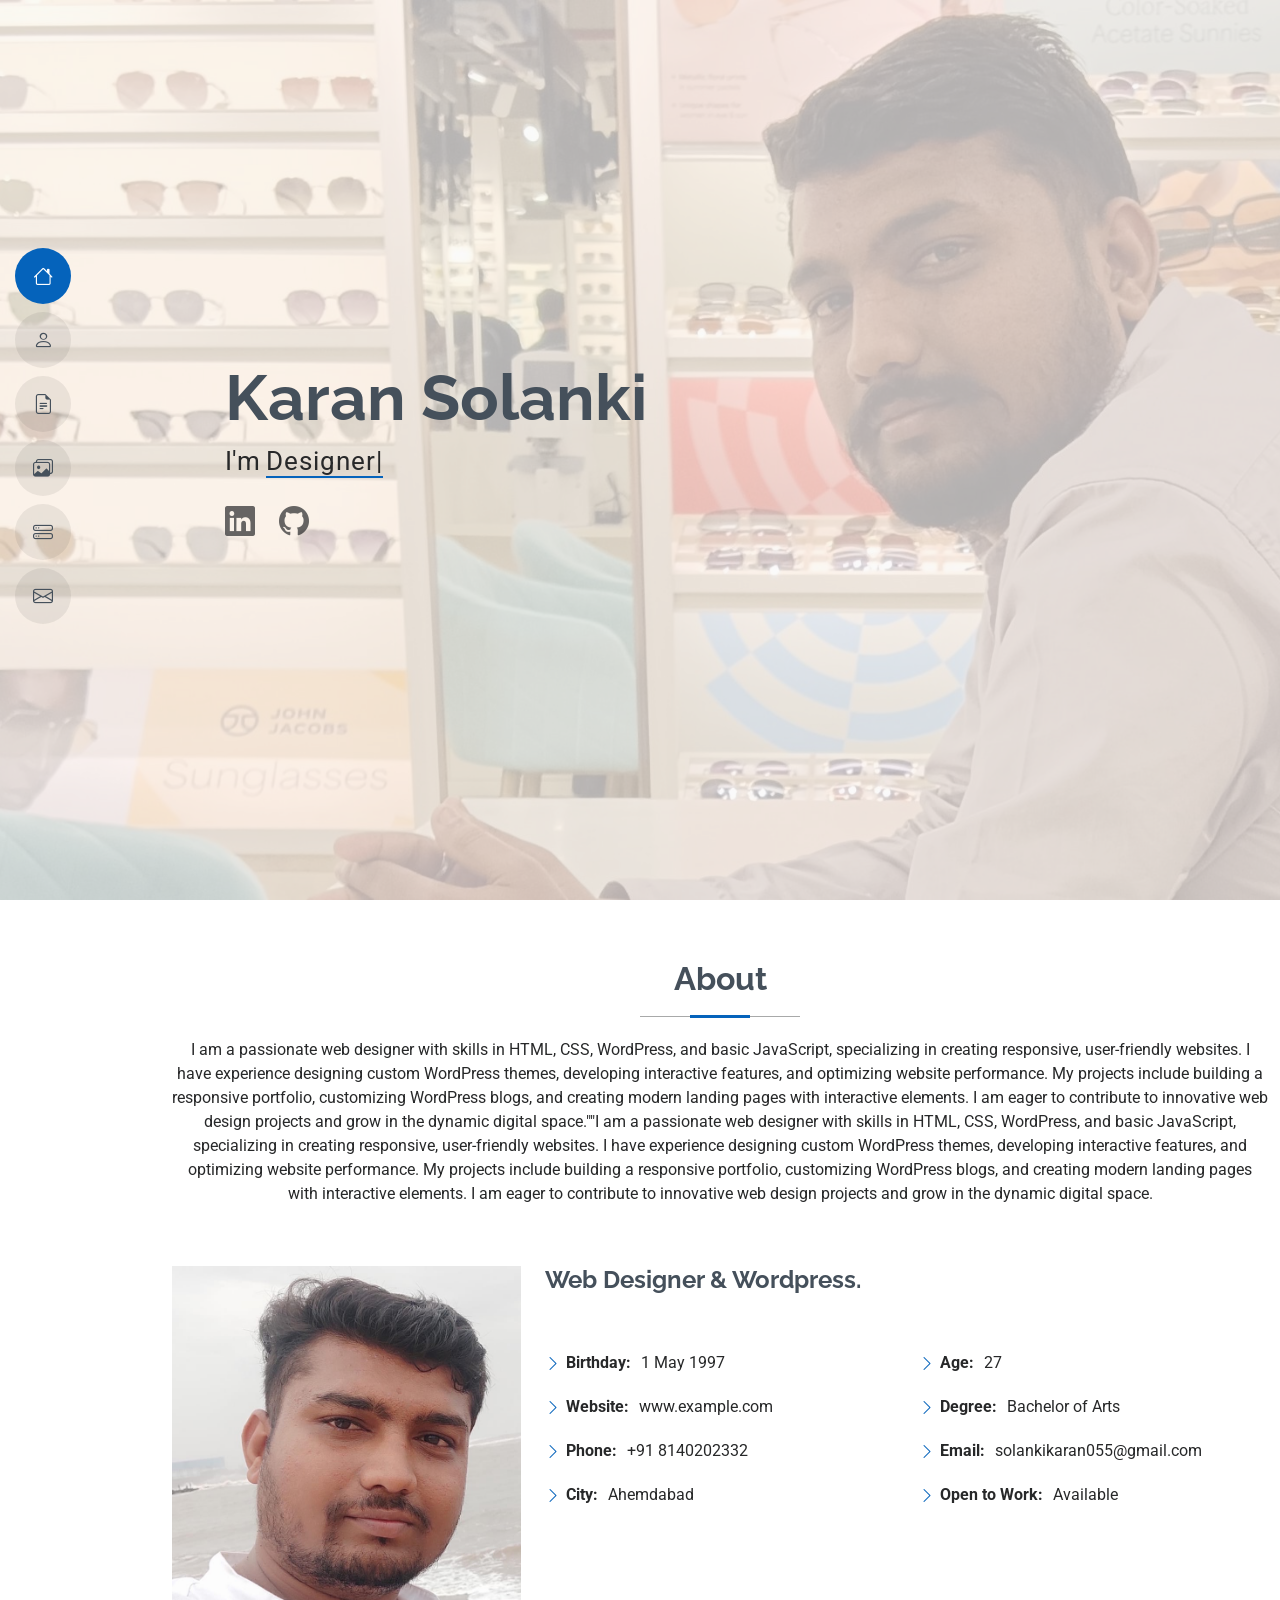
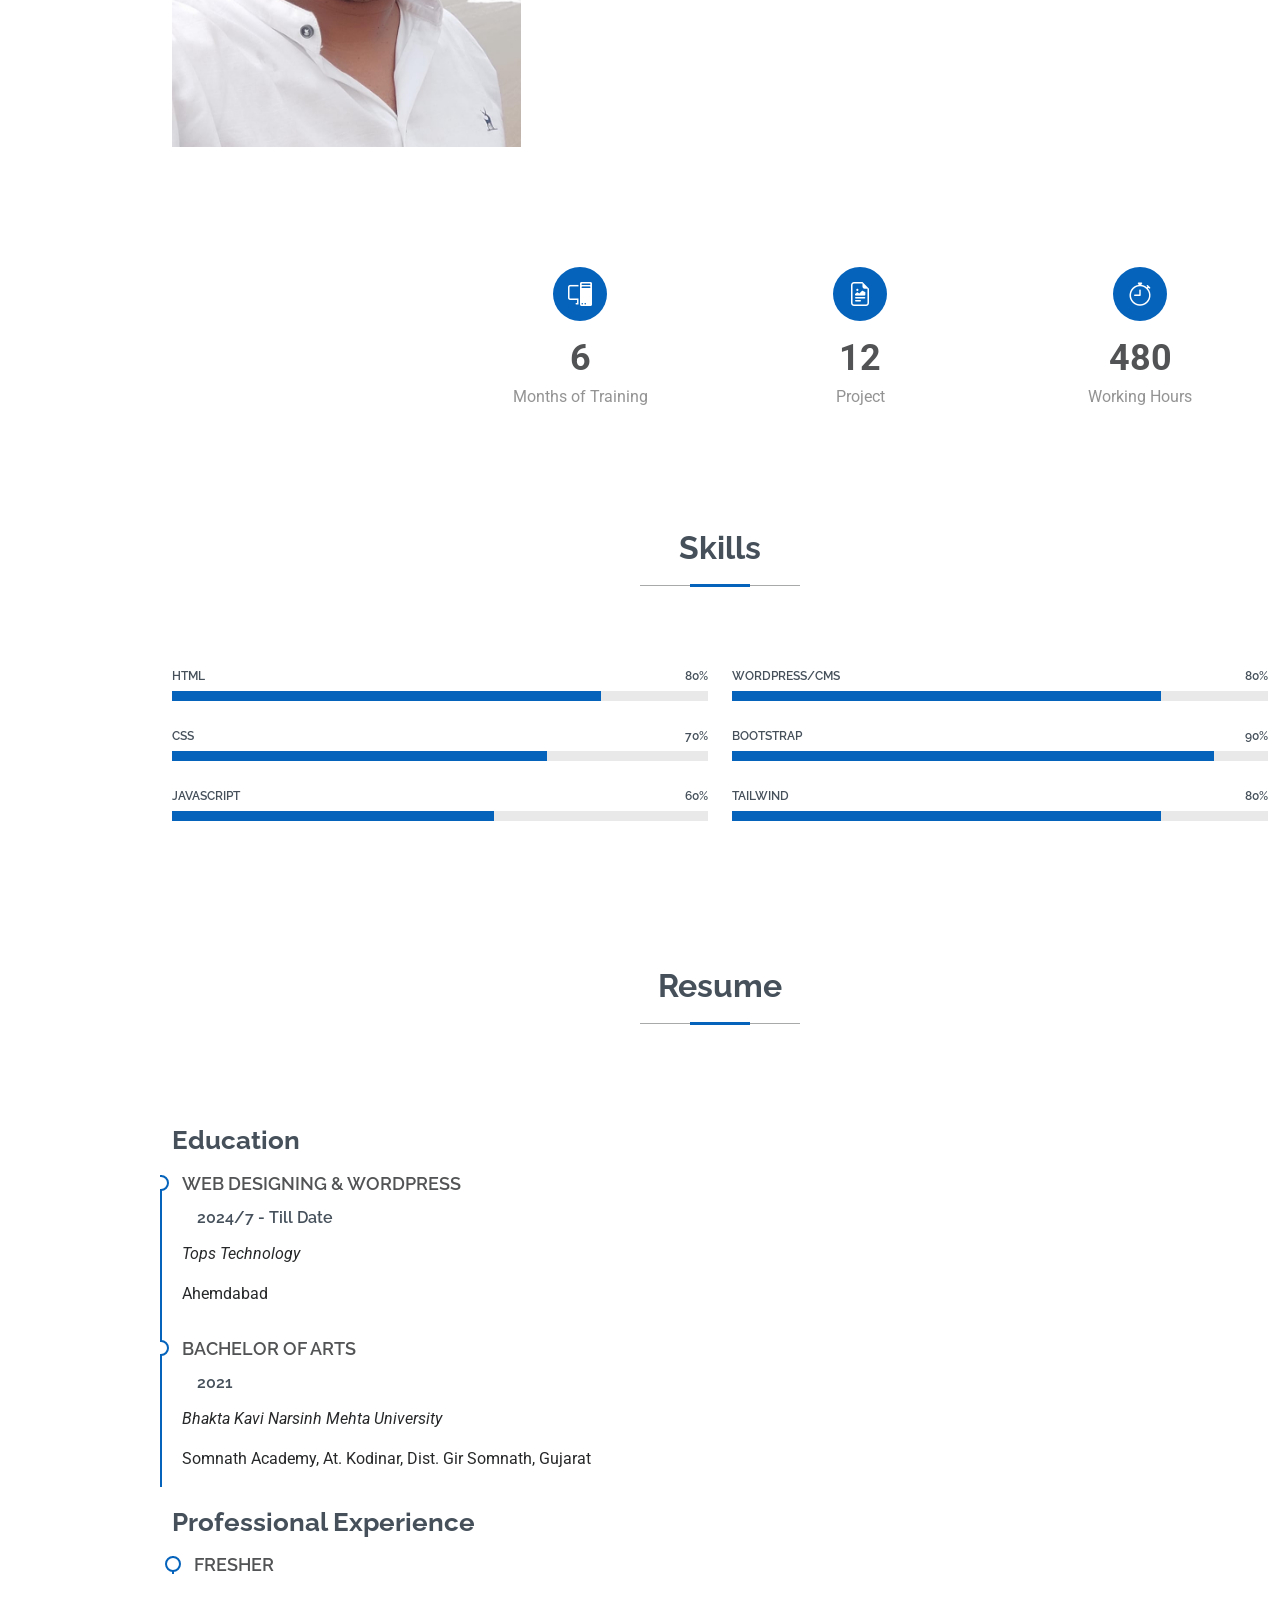
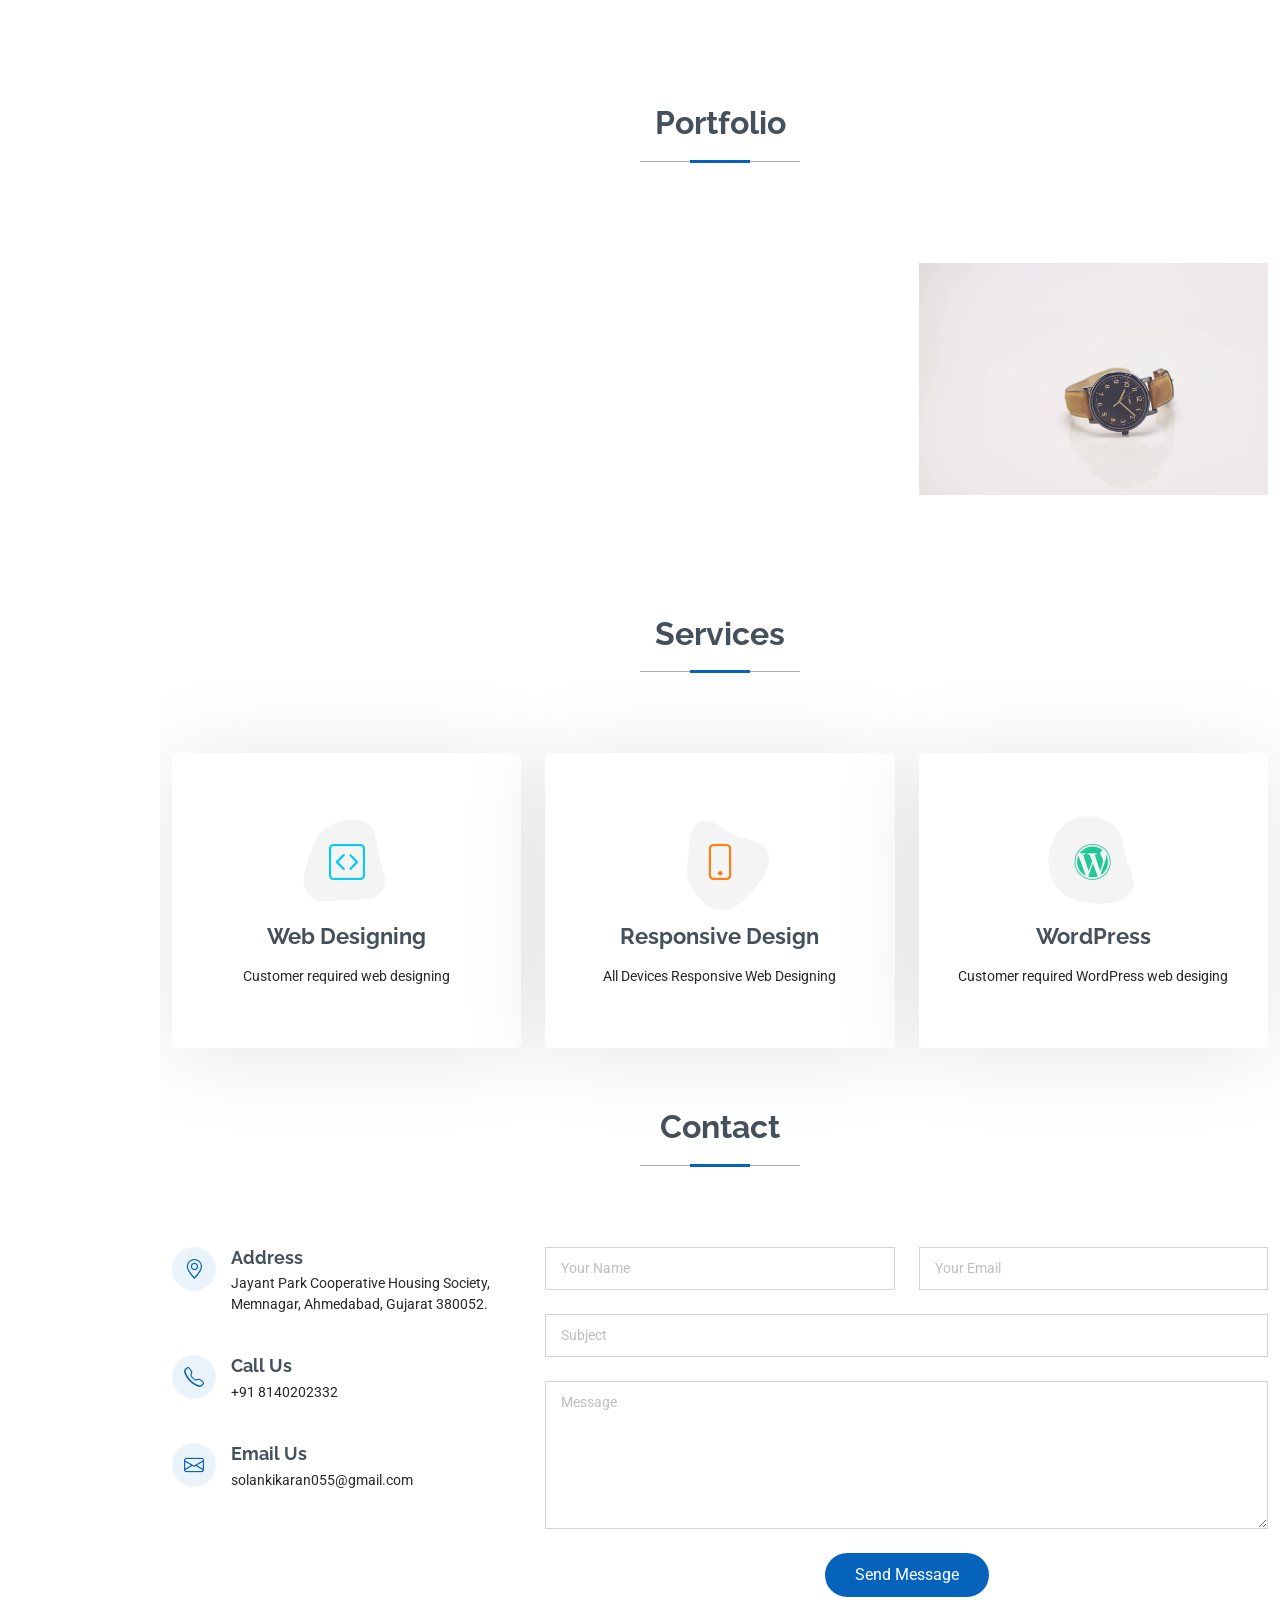
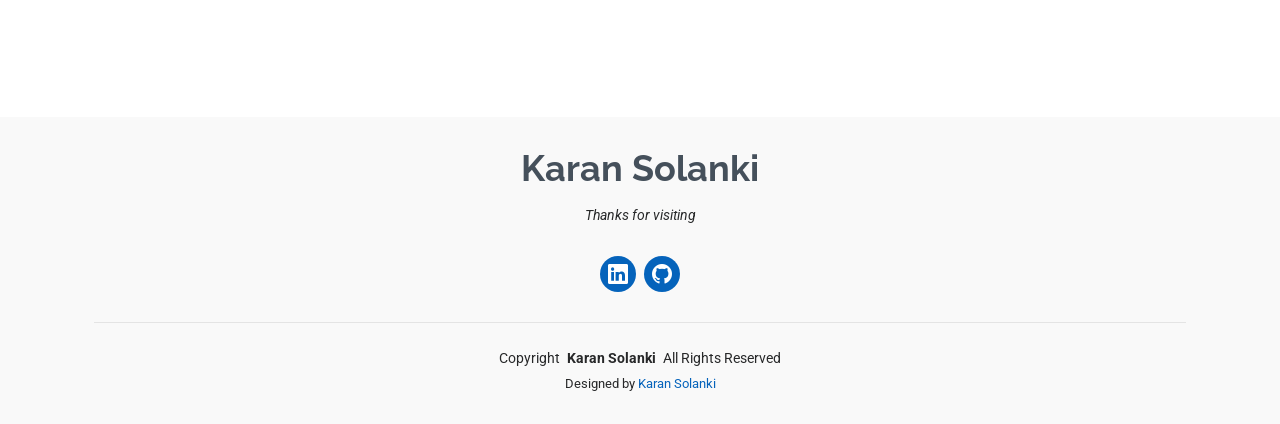
==== index.html @ 05b06350 "Add files via upload" ====
<!DOCTYPE html>
<html lang="en">

<head>
  <meta charset="utf-8">
  <meta content="width=device-width, initial-scale=1.0" name="viewport">
  <title>Index - MyResume Bootstrap Template</title>
  <meta content="" name="description">
  <meta content="" name="keywords">

  <!-- Favicons -->
  <link href="assets/img/favicon.png" rel="icon">
  <link href="assets/img/apple-touch-icon.png" rel="apple-touch-icon">

  <!-- Fonts -->
  <link href="https://fonts.googleapis.com" rel="preconnect">
  <link href="https://fonts.gstatic.com" rel="preconnect" crossorigin>
  <link href="https://fonts.googleapis.com/css2?family=Roboto:ital,wght@0,100;0,300;0,400;0,500;0,700;0,900;1,100;1,300;1,400;1,500;1,700;1,900&family=Poppins:ital,wght@0,100;0,200;0,300;0,400;0,500;0,600;0,700;0,800;0,900;1,100;1,200;1,300;1,400;1,500;1,600;1,700;1,800;1,900&family=Raleway:ital,wght@0,100;0,200;0,300;0,400;0,500;0,600;0,700;0,800;0,900;1,100;1,200;1,300;1,400;1,500;1,600;1,700;1,800;1,900&display=swap" rel="stylesheet">

  <!-- Vendor CSS Files -->
  <link href="assets/vendor/bootstrap/css/bootstrap.min.css" rel="stylesheet">
  <link href="assets/vendor/bootstrap-icons/bootstrap-icons.css" rel="stylesheet">
  <link href="assets/vendor/aos/aos.css" rel="stylesheet">
  <link href="assets/vendor/glightbox/css/glightbox.min.css" rel="stylesheet">
  <link href="assets/vendor/swiper/swiper-bundle.min.css" rel="stylesheet">

  <!-- Main CSS File -->
  <link href="assets/css/main.css" rel="stylesheet">

  <!-- =======================================================
  * Template Name: MyResume
  * Template URL: https://bootstrapmade.com/free-html-bootstrap-template-my-resume/
  * Updated: Jun 29 2024 with Bootstrap v5.3.3
  * Author: BootstrapMade.com
  * License: https://bootstrapmade.com/license/
  ======================================================== -->
</head>

<body class="index-page">

  <header id="header" class="header d-flex flex-column justify-content-center">

    <i class="header-toggle d-xl-none bi bi-list"></i>

    <nav id="navmenu" class="navmenu">
      <ul>
        <li><a href="#hero" class="active"><i class="bi bi-house navicon"></i><span>Home</span></a></li>
        <li><a href="#about"><i class="bi bi-person navicon"></i><span>About</span></a></li>
        <li><a href="#resume"><i class="bi bi-file-earmark-text navicon"></i><span>Resume</span></a></li>
        <li><a href="#portfolio"><i class="bi bi-images navicon"></i><span>Portfolio</span></a></li>
        <li><a href="#services"><i class="bi bi-hdd-stack navicon"></i><span>Services</span></a></li>
        <li><a href="#contact"><i class="bi bi-envelope navicon"></i><span>Contact</span></a></li>
      </ul>
    </nav>

  </header>

  <main class="main">

    <!-- Hero Section -->
    <section id="hero" class="hero section light-background">

      <img src="assets/img/hero-bg.jpg" alt="">

      <div class="container" data-aos="zoom-out">
        <div class="row justify-content-center">
          <div class="col-lg-9">
            <h2>Karan Solanki</h2>
            <p>I'm <span class="typed" data-typed-items="Designer, WordPress,">Designer</span><span class="typed-cursor typed-cursor--blink" aria-hidden="true"></span></p>
            <div class="social-links">
              <!-- <a href="#"><i class="bi bi-twitter-x"></i></a>
              <a href="#"><i class="bi bi-facebook"></i></a>
              <a href="#"><i class="bi bi-instagram"></i></a> -->
              <a href="https://www.linkedin.com/in/karan-solanki-04271a30b/" target="_blank"><i class="bi bi-linkedin"></i></a>
              <a href="https://github.com/SK100597" target="_blank"><i class="bi bi-github"></i></a>
            </div>
          </div>
        </div>
      </div>

    </section><!-- /Hero Section -->

    <!-- About Section -->
    <section id="about" class="about section">

      <!-- Section Title -->
      <div class="container section-title" data-aos="fade-up">
        <h2>About</h2>
        <p>I am a passionate web designer with skills in HTML, CSS, WordPress, and basic JavaScript, specializing in creating responsive, user-friendly websites. I have experience designing custom WordPress themes, developing interactive features, and optimizing website performance. My projects include building a responsive portfolio, customizing WordPress blogs, and creating modern landing pages with interactive elements. I am eager to contribute to innovative web design projects and grow in the dynamic digital space.""I am a passionate web designer with skills in HTML, CSS, WordPress, and basic JavaScript, specializing in creating responsive, user-friendly websites. I have experience designing custom WordPress themes, developing interactive features, and optimizing website performance. My projects include building a responsive portfolio, customizing WordPress blogs, and creating modern landing pages with interactive elements. I am eager to contribute to innovative web design projects and grow in the dynamic digital space.</p>
      </div><!-- End Section Title -->

      <div class="container" data-aos="fade-up" data-aos-delay="100">

        <div class="row gy-4 justify-content-center">
          <div class="col-lg-4">
            <img src="assets/img/profile-img.jpg" class="img-fluid" alt="">
          </div>
          <div class="col-lg-8 content">
            <h2>Web Designer &amp; Wordpress.</h2>
            <p class="fst-italic py-3">
              <!-- Lorem ipsum dolor sit amet, consectetur adipiscing elit, sed do eiusmod tempor incididunt ut labore et dolore
              magna aliqua. -->
            </p>
            <div class="row">
              <div class="col-lg-6">
                <ul>
                  <li><i class="bi bi-chevron-right"></i> <strong>Birthday:</strong> <span>1 May 1997</span></li>
                  <li><i class="bi bi-chevron-right"></i> <strong>Website:</strong> <span>www.example.com</span></li>
                  <li><i class="bi bi-chevron-right"></i> <strong>Phone:</strong> <span>+91 8140202332</span></li>
                  <li><i class="bi bi-chevron-right"></i> <strong>City:</strong> <span>Ahemdabad</span></li>
                </ul>
              </div>
              <div class="col-lg-6">
                <ul>
                  <li><i class="bi bi-chevron-right"></i> <strong>Age:</strong> <span>27</span></li>
                  <li><i class="bi bi-chevron-right"></i> <strong>Degree:</strong> <span>Bachelor of Arts</span></li>
                  <li><i class="bi bi-chevron-right"></i> <strong>Email:</strong> <span>solankikaran055@gmail.com</span></li>
                  <li><i class="bi bi-chevron-right"></i> <strong>Open to Work:</strong> <span>Available</span></li>
                </ul>
              </div>
            </div>
            <p class="py-3">
              <!-- Officiis eligendi itaque labore et dolorum mollitia officiis optio vero. Quisquam sunt adipisci omnis et ut. Nulla accusantium dolor incidunt officia tempore. Et eius omnis.
              Cupiditate ut dicta maxime officiis quidem quia. Sed et consectetur qui quia repellendus itaque neque. -->
            </p>
          </div>
        </div>

      </div>

    </section><!-- /About Section -->

    <!-- Stats Section -->
    <section id="stats" class="stats section">

      <div class="container" data-aos="fade-up" data-aos-delay="100">

        <div class="row gy-4">

          <div class="col-lg-3 col-md-6 d-flex flex-column align-items-center">
            <!-- <i class="bi bi-emoji-smile"></i> -->
            <div class="stats-item">
              <!-- <span data-purecounter-start="0" data-purecounter-end="232" data-purecounter-duration="1" class="purecounter"></span> -->
              <!-- <p>Happy Clients</p> -->
            </div>
          </div> <!-- End Stats Item -->

          <div class="col-lg-3 col-md-6 d-flex flex-column align-items-center">
            <i class="bi bi-pc-display"></i>
            <div class="stats-item">
              <span data-purecounter-start="0" data-purecounter-end="6" data-purecounter-duration="1" class="purecounter"></span>
              <p>Months of Training</p>
            </div>
          </div><!-- End Stats Item -->

          <div class="col-lg-3 col-md-6 d-flex flex-column align-items-center">
            <i class="bi bi-file-earmark-richtext"></i>
            <div class="stats-item">
              <span data-purecounter-start="0" data-purecounter-end="12" data-purecounter-duration="1" class="purecounter"></span>
              <p>Project</p>
            </div>
          </div><!-- End Stats Item -->

          <div class="col-lg-3 col-md-6 d-flex flex-column align-items-center">
            <i class="bi bi-stopwatch"></i>
            <div class="stats-item">
              <span data-purecounter-start="0" data-purecounter-end="500" data-purecounter-duration="1" class="purecounter"></span>
              <p>Working Hours</p>
            </div>
          </div><!-- End Stats Item -->

        </div>

      </div>

    </section><!-- /Stats Section -->

    <!-- Skills Section -->
    <section id="skills" class="skills section">

      <!-- Section Title -->
      <div class="container section-title" data-aos="fade-up">
        <h2>Skills</h2>
      </div><!-- End Section Title -->

      <div class="container" data-aos="fade-up" data-aos-delay="100">

        <div class="row skills-content skills-animation">

          <div class="col-lg-6">

            <div class="progress">
              <span class="skill"><span>HTML</span><i class="val">80%</i></span>
              <div class="progress-bar-wrap">
                <div class="progress-bar" role="progressbar" aria-valuenow="80" aria-valuemin="0" aria-valuemax="100"></div>
              </div>
            </div><!-- End Skills Item -->

            <div class="progress">
              <span class="skill"><span>CSS</span> <i class="val">70%</i></span>
              <div class="progress-bar-wrap">
                <div class="progress-bar" role="progressbar" aria-valuenow="70" aria-valuemin="0" aria-valuemax="100"></div>
              </div>
            </div><!-- End Skills Item -->

            <div class="progress">
              <span class="skill"><span>JavaScript</span> <i class="val">60%</i></span>
              <div class="progress-bar-wrap">
                <div class="progress-bar" role="progressbar" aria-valuenow="60" aria-valuemin="0" aria-valuemax="100"></div>
              </div>
            </div><!-- End Skills Item -->

          </div>

          <div class="col-lg-6">

            <div class="progress">
              <span class="skill"><span>WordPress/CMS</span> <i class="val">80%</i></span>
              <div class="progress-bar-wrap">
                <div class="progress-bar" role="progressbar" aria-valuenow="80" aria-valuemin="0" aria-valuemax="100"></div>
              </div>
            </div><!-- End Skills Item -->

            <div class="progress">
              <span class="skill"><span>Bootstrap</span><i class="val">90%</i></span>
              <div class="progress-bar-wrap">
                <div class="progress-bar" role="progressbar" aria-valuenow="90" aria-valuemin="0" aria-valuemax="100"></div>
              </div>
            </div><!-- End Skills Item -->

            <div class="progress">
              <span class="skill"><span>Tailwind</span> <i class="val">80%</i></span>
              <div class="progress-bar-wrap">
                <div class="progress-bar" role="progressbar" aria-valuenow="80" aria-valuemin="0" aria-valuemax="100"></div>
              </div>
            </div><!-- End Skills Item -->

          </div>

        </div>

      </div>

    </section><!-- /Skills Section -->

    <!-- Resume Section -->
    <section id="resume" class="resume section">

      <!-- Section Title -->
      <div class="container section-title" data-aos="fade-up">
        <h2>Resume</h2>
      </div><!-- End Section Title -->

      <div class="container">

        <div class="row">
            <h3 class="resume-title">Education</h3>
            <div class="resume-item">
              <h4>Web Designing &amp; WordPress</h4>
              <h5>2024/7 - Till Date</h5>
              <p><em>Tops Technology</em></p>
              <p>Ahemdabad</p>
            </div><!-- Edn Resume Item -->

            <div class="resume-item">
              <h4>Bachelor of Arts</h4>
              <h5>2021</h5>
              <p><em>Bhakta Kavi Narsinh Mehta University</em></p>
              <p> Somnath Academy, At. Kodinar, Dist. Gir Somnath, Gujarat</p>
            </div><!-- Edn Resume Item -->

          </div>

          <div class="col-lg-6" data-aos="fade-up" data-aos-delay="200">
            <h3 class="resume-title">Professional Experience</h3>
            <div class="resume-item">
              <h4>Fresher</h4>
              <!-- <h5>2019 - Present</h5>
              <p><em>Experion, New York, NY </em></p>
              <ul>
                <li>Lead in the design, development, and implementation of the graphic, layout, and production communication materials</li>
                <li>Delegate tasks to the 7 members of the design team and provide counsel on all aspects of the project. </li>
                <li>Supervise the assessment of all graphic materials in order to ensure quality and accuracy of the design</li>
                <li>Oversee the efficient use of production project budgets ranging from $2,000 - $25,000</li>
              </ul> -->
            </div><!-- Edn Resume Item -->
          </div>
        </div>
      </div>
    </section><!-- /Resume Section -->

    <!-- Portfolio Section -->
    <section id="portfolio" class="portfolio section">

      <!-- Section Title -->
      <div class="container section-title" data-aos="fade-up">
        <h2>Portfolio</h2>
      </div><!-- End Section Title -->

      <div class="container">

        <div class="isotope-layout" data-default-filter="*" data-layout="masonry" data-sort="original-order">

          <ul class="portfolio-filters isotope-filters" data-aos="fade-up" data-aos-delay="100">
            <!-- <li data-filter="*" class="filter-active">All</li>
            <li data-filter=".filter-app">App</li>
            <li data-filter=".filter-product">Card</li>
            <li data-filter=".filter-branding">Web</li> -->
          </ul><!-- End Portfolio Filters -->

          <div class="row gy-4 isotope-container" data-aos="fade-up" data-aos-delay="200">
            <div class="col-lg-4 col-md-6 portfolio-item isotope-item filter-app">
              <img src="assets/img/masonry-portfolio/masonry-portfolio-4.jpg" class="img-fluid" alt="">
              <div class="portfolio-info">
                <h4>App 2</h4>
                <p>Lorem ipsum, dolor sit</p>
                <!-- <a href="assets/img/masonry-portfolio/masonry-portfolio-4.jpg" title="App 2" data-gallery="portfolio-gallery-app" class="glightbox preview-link"><i class="bi bi-zoom-in"></i></a>
                <a href="portfolio-details.html" title="More Details" class="details-link"><i class="bi bi-link-45deg"></i></a> -->
              </div>
            </div><!-- End Portfolio Item -->
            

            <div class="col-lg-4 col-md-6 portfolio-item isotope-item filter-product">
              <img src="assets/img/masonry-portfolio/masonry-portfolio-8.jpg" class="img-fluid" alt="">
              <div class="portfolio-info">
                <h4>Product 3</h4>
                <p>Lorem ipsum, dolor sit</p>
                <!-- <a href="assets/img/masonry-portfolio/masonry-portfolio-8.jpg" title="Product 3" data-gallery="portfolio-gallery-product" class="glightbox preview-link"><i class="bi bi-zoom-in"></i></a>
                <a href="portfolio-details.html" title="More Details" class="details-link"><i class="bi bi-link-45deg"></i></a> -->
              </div>
            </div><!-- End Portfolio Item -->

            <div class="col-lg-4 col-md-6 portfolio-item isotope-item filter-branding">
              <img src="assets/img/masonry-portfolio/masonry-portfolio-9.jpg" class="img-fluid" alt="">
              <div class="portfolio-info">
                <h4>Branding 3</h4>
                <p>Lorem ipsum, dolor sit</p>
                <!-- <a href="assets/img/masonry-portfolio/masonry-portfolio-9.jpg" title="Branding 2" data-gallery="portfolio-gallery-branding" class="glightbox preview-link"><i class="bi bi-zoom-in"></i></a>
                <a href="portfolio-details.html" title="More Details" class="details-link"><i class="bi bi-link-45deg"></i></a> -->
              </div>
            </div><!-- End Portfolio Item -->

          </div><!-- End Portfolio Container -->

        </div>

      </div>

    </section><!-- /Portfolio Section -->

    <!-- Services Section -->
    <section id="services" class="services section">

      <!-- Section Title -->
      <div class="container section-title" data-aos="fade-up">
        <h2>Services</h2>
      </div><!-- End Section Title -->

      <div class="container">

        <div class="row gy-4">

          <div class="col-lg-4 col-md-6" data-aos="fade-up" data-aos-delay="100">
            <div class="service-item item-cyan position-relative">
              <div class="icon">
                <svg width="100" height="100" viewBox="0 0 600 600" xmlns="http://www.w3.org/2000/svg">
                  <path stroke="none" stroke-width="0" fill="#f5f5f5" d="M300,521.0016835830174C376.1290562159157,517.8887921683347,466.0731472004068,529.7835943286574,510.70327084640275,468.03025145048787C554.3714126377745,407.6079735673963,508.03601936045806,328.9844924480964,491.2728898941984,256.3432110539036C474.5976632858925,184.082847569629,479.9380746630129,96.60480741107993,416.23090153303,58.64404602377083C348.86323505073057,18.502131276798302,261.93793281208167,40.57373210992963,193.5410806939664,78.93577620505333C130.42746243093433,114.334589627462,98.30271207620316,179.96522072025542,76.75703585869454,249.04625023123273C51.97151888228291,328.5150500222984,13.704378332031375,421.85034740162234,66.52175969318436,486.19268352777647C119.04800174914682,550.1803526380478,217.28368757567262,524.383925680826,300,521.0016835830174"></path>
                </svg>
                <i class="bi bi-code-square"></i>
              </div>
              <a href="#" class="stretched-link">
                <h3>Web Designing</h3>
              </a>
              <p>Customer required web designing</p>
            </div>
          </div><!-- End Service Item -->

          <div class="col-lg-4 col-md-6" data-aos="fade-up" data-aos-delay="200">
            <div class="service-item item-orange position-relative">
              <div class="icon">
                <svg width="100" height="100" viewBox="0 0 600 600" xmlns="http://www.w3.org/2000/svg">
                  <path stroke="none" stroke-width="0" fill="#f5f5f5" d="M300,582.0697525312426C382.5290701553225,586.8405444964366,449.9789794690241,525.3245884688669,502.5850820975895,461.55621195738473C556.606425686781,396.0723002908107,615.8543463187945,314.28637112970534,586.6730223649479,234.56875336149918C558.9533121215079,158.8439757836574,454.9685369536778,164.00468322053177,381.49747125262974,130.76875717737553C312.15926192815925,99.40240125094834,248.97055460311594,18.661163978235184,179.8680185752513,50.54337015887873C110.5421016452524,82.52863877960104,119.82277516462835,180.83849132639028,109.12597500060166,256.43424936330496C100.08760227029461,320.3096726198365,92.17705696193138,384.0621239912766,124.79988738764834,439.7174275375508C164.83382741302287,508.01625554203684,220.96474134820875,577.5009287672846,300,582.0697525312426"></path>
                </svg>
                <i class="bi bi-phone"></i>
              </div>
              <a href="#" class="stretched-link">
                <h3>Responsive Design</h3>
              </a>
              <p>All Devices Responsive Web Designing</p>
            </div>
          </div><!-- End Service Item -->

          <div class="col-lg-4 col-md-6" data-aos="fade-up" data-aos-delay="300">
            <div class="service-item item-teal position-relative">
              <div class="icon">
                <svg width="100" height="100" viewBox="0 0 600 600" xmlns="http://www.w3.org/2000/svg">
                  <path stroke="none" stroke-width="0" fill="#f5f5f5" d="M300,541.5067337569781C382.14930387511276,545.0595476570109,479.8736841581634,548.3450877840088,526.4010558755058,480.5488172755941C571.5218469581645,414.80211281144784,517.5187510058486,332.0715597781072,496.52539010469104,255.14436215662573C477.37192572678356,184.95920475031193,473.57363656557914,105.61284051026155,413.0603344069578,65.22779650032875C343.27470386102294,18.654635553484475,251.2091493199835,5.337323636656869,175.0934190732945,40.62881213300186C97.87086631185822,76.43348514350839,51.98124368387456,156.15599469081315,36.44837278890362,239.84606092416172C21.716077023791087,319.22268207091537,43.775223500013084,401.1760424656574,96.891909868211,461.97329694683043C147.22146801428983,519.5804099606455,223.5754009179313,538.201503339737,300,541.5067337569781"></path>
                </svg>
                <i class="bi bi-wordpress"></i>
              </div>
              <a href="#" class="stretched-link">
                <h3>WordPress</h3>
              </a>
              <p>Customer required WordPress web desiging</p>
            </div>
          </div><!-- End Service Item -->
        </div>
      </div>

    <!-- Contact Section -->
    <section id="contact" class="contact section">

      <!-- Section Title -->
      <div class="container section-title" data-aos="fade-up">
        <h2>Contact</h2>
      </div><!-- End Section Title -->

      <div class="container" data-aos="fade" data-aos-delay="100">

        <div class="row gy-4">

          <div class="col-lg-4">
            <div class="info-item d-flex" data-aos="fade-up" data-aos-delay="200">
              <i class="bi bi-geo-alt flex-shrink-0"></i>
              <div>
                <h3>Address</h3>
                <p>Jayant Park Cooperative Housing Society, Memnagar, Ahmedabad, Gujarat 380052.</p>
              </div>
            </div><!-- End Info Item -->

            <div class="info-item d-flex" data-aos="fade-up" data-aos-delay="300">
              <i class="bi bi-telephone flex-shrink-0"></i>
              <div>
                <h3>Call Us</h3>
                <p>+91 8140202332</p>
              </div>
            </div><!-- End Info Item -->

            <div class="info-item d-flex" data-aos="fade-up" data-aos-delay="400">
              <i class="bi bi-envelope flex-shrink-0"></i>
              <div>
                <h3>Email Us</h3>
                <p>solankikaran055@gmail.com</p>
              </div>
            </div><!-- End Info Item -->

          </div>

          <div class="col-lg-8">
            <form action="forms/contact.php" method="post" class="php-email-form" data-aos="fade-up" data-aos-delay="200">
              <div class="row gy-4">

                <div class="col-md-6">
                  <input type="text" name="name" class="form-control" placeholder="Your Name" required="">
                </div>

                <div class="col-md-6 ">
                  <input type="email" class="form-control" name="email" placeholder="Your Email" required="">
                </div>

                <div class="col-md-12">
                  <input type="text" class="form-control" name="subject" placeholder="Subject" required="">
                </div>

                <div class="col-md-12">
                  <textarea class="form-control" name="message" rows="6" placeholder="Message" required=""></textarea>
                </div>

                <div class="col-md-12 text-center">
                  <div class="loading">Loading</div>
                  <div class="error-message"></div>
                  <div class="sent-message">Your message has been sent. Thank you!</div>

                  <button type="submit">Send Message</button>
                </div>

              </div>
            </form>
          </div><!-- End Contact Form -->

        </div>

      </div>

    </section><!-- /Contact Section -->

  </main>

  <footer id="footer" class="footer position-relative light-background">
    <div class="container">
      <h3 class="sitename">Karan Solanki</h3>
      <p>Thanks for visiting</p>
      <div class="social-links d-flex justify-content-center">
        <a href="https://www.linkedin.com/in/karan-solanki-04271a30b/" target="_blank"><i class="bi bi-linkedin"></i></a>
        <a href="https://github.com/SK100597" target="_blank"><i class="bi bi-github"></i></a>
        
      </div>
      <div class="container">
        <div class="copyright">
          <span>Copyright</span> <strong class="px-1 sitename">Karan Solanki</strong> <span>All Rights Reserved</span>
        </div>
        <div class="credits">
          <!-- All the links in the footer should remain intact. -->
          <!-- You can delete the links only if you've purchased the pro version. -->
          <!-- Licensing information: https://bootstrapmade.com/license/ -->
          <!-- Purchase the pro version with working PHP/AJAX contact form: [buy-url] -->
          Designed by <a href="https://bootstrapmade.com/">Karan Solanki</a>
        </div>
      </div>
    </div>
  </footer>

  <!-- Scroll Top -->
  <a href="#" id="scroll-top" class="scroll-top d-flex align-items-center justify-content-center"><i class="bi bi-arrow-up-short"></i></a>

  <!-- Preloader -->
  <div id="preloader"></div>

  <!-- Vendor JS Files -->
  <script src="assets/vendor/bootstrap/js/bootstrap.bundle.min.js"></script>
  <script src="assets/vendor/php-email-form/validate.js"></script>
  <script src="assets/vendor/aos/aos.js"></script>
  <script src="assets/vendor/typed.js/typed.umd.js"></script>
  <script src="assets/vendor/purecounter/purecounter_vanilla.js"></script>
  <script src="assets/vendor/waypoints/noframework.waypoints.js"></script>
  <script src="assets/vendor/glightbox/js/glightbox.min.js"></script>
  <script src="assets/vendor/imagesloaded/imagesloaded.pkgd.min.js"></script>
  <script src="assets/vendor/isotope-layout/isotope.pkgd.min.js"></script>
  <script src="assets/vendor/swiper/swiper-bundle.min.js"></script>

  <!-- Main JS File -->
  <script src="assets/js/main.js"></script>

</body>

</html>
---- assets/css/main.css ----
/**
* Template Name: MyResume
* Template URL: https://bootstrapmade.com/free-html-bootstrap-template-my-resume/
* Updated: Jun 29 2024 with Bootstrap v5.3.3
* Author: BootstrapMade.com
* License: https://bootstrapmade.com/license/
*/

/*--------------------------------------------------------------
# Font & Color Variables
# Help: https://bootstrapmade.com/color-system/
--------------------------------------------------------------*/
/* Fonts */
:root {
  --default-font: "Roboto",  system-ui, -apple-system, "Segoe UI", Roboto, "Helvetica Neue", Arial, "Noto Sans", "Liberation Sans", sans-serif, "Apple Color Emoji", "Segoe UI Emoji", "Segoe UI Symbol", "Noto Color Emoji";
  --heading-font: "Raleway",  sans-serif;
  --nav-font: "Poppins",  sans-serif;
}

/* Global Colors - The following color variables are used throughout the website. Updating them here will change the color scheme of the entire website */
:root { 
  --background-color: #ffffff; /* Background color for the entire website, including individual sections */
  --default-color: #272829; /* Default color used for the majority of the text content across the entire website */
  --heading-color: #45505b; /* Color for headings, subheadings and title throughout the website */
  --accent-color: #0563bb; /* Accent color that represents your brand on the website. It's used for buttons, links, and other elements that need to stand out */
  --surface-color: #ffffff; /* The surface color is used as a background of boxed elements within sections, such as cards, icon boxes, or other elements that require a visual separation from the global background. */
  --contrast-color: #ffffff; /* Contrast color for text, ensuring readability against backgrounds of accent, heading, or default colors. */
}

/* Nav Menu Colors - The following color variables are used specifically for the navigation menu. They are separate from the global colors to allow for more customization options */
:root {
  --nav-color: #45505b;  /* The default color of the main navmenu links */
  --nav-hover-color: #0563bb; /* Applied to main navmenu links when they are hovered over or active */
  --nav-mobile-background-color: #ffffff; /* Used as the background color for mobile navigation menu */
  --nav-dropdown-background-color: #ffffff; /* Used as the background color for dropdown items that appear when hovering over primary navigation items */
  --nav-dropdown-color: #212529; /* Used for navigation links of the dropdown items in the navigation menu. */
  --nav-dropdown-hover-color: #0563bb; /* Similar to --nav-hover-color, this color is applied to dropdown navigation links when they are hovered over. */
}

/* Color Presets - These classes override global colors when applied to any section or element, providing reuse of the sam color scheme. */

.light-background {
  --background-color: #f9f9f9;
  --surface-color: #ffffff;
}

.dark-background {
  --background-color: #060606;
  --default-color: #ffffff;
  --heading-color: #ffffff;
  --surface-color: #252525;
  --contrast-color: #ffffff;
}

/* Smooth scroll */
:root {
  scroll-behavior: smooth;
}

/*--------------------------------------------------------------
# General Styling & Shared Classes
--------------------------------------------------------------*/
body {
  color: var(--default-color);
  background-color: var(--background-color);
  font-family: var(--default-font);
}

a {
  color: var(--accent-color);
  text-decoration: none;
  transition: 0.3s;
}

a:hover {
  color: color-mix(in srgb, var(--accent-color), transparent 25%);
  text-decoration: none;
}

h1,
h2,
h3,
h4,
h5,
h6 {
  color: var(--heading-color);
  font-family: var(--heading-font);
}

/* PHP Email Form Messages
------------------------------*/
.php-email-form .error-message {
  display: none;
  background: #df1529;
  color: #ffffff;
  text-align: left;
  padding: 15px;
  margin-bottom: 24px;
  font-weight: 600;
}

.php-email-form .sent-message {
  display: none;
  color: #ffffff;
  background: #059652;
  text-align: center;
  padding: 15px;
  margin-bottom: 24px;
  font-weight: 600;
}

.php-email-form .loading {
  display: none;
  background: var(--surface-color);
  text-align: center;
  padding: 15px;
  margin-bottom: 24px;
}

.php-email-form .loading:before {
  content: "";
  display: inline-block;
  border-radius: 50%;
  width: 24px;
  height: 24px;
  margin: 0 10px -6px 0;
  border: 3px solid var(--accent-color);
  border-top-color: var(--surface-color);
  animation: php-email-form-loading 1s linear infinite;
}

@keyframes php-email-form-loading {
  0% {
    transform: rotate(0deg);
  }

  100% {
    transform: rotate(360deg);
  }
}

/*--------------------------------------------------------------
# Global Header
--------------------------------------------------------------*/
.header {
  color: var(--default-color);
  position: fixed;
  top: 0;
  left: 0;
  bottom: 0;
  padding: 0 15px;
  transition: all ease-in-out 0.3s;
  overflow-y: auto;
  z-index: 997;
  min-width: 200px;
}

@media (max-width: 1199px) {
  .header {
    background-color: var(--background-color);
    border-right: 1px solid color-mix(in srgb, var(--default-color), transparent 90%);
    width: 300px;
    left: -100%;
  }
}

@media (min-width: 1200px) and (max-width: 1600px) {
  .header~main {
    margin-left: 160px;
  }

  .header~main .hero {
    margin-left: -160px;
    width: 100vw;
  }
}

.header.header-show {
  left: 0;
}

.header .header-toggle {
  color: var(--contrast-color);
  background-color: var(--accent-color);
  font-size: 22px;
  display: flex;
  align-items: center;
  justify-content: center;
  width: 40px;
  height: 40px;
  border-radius: 50%;
  cursor: pointer;
  position: fixed;
  top: 15px;
  right: 15px;
  z-index: 9999;
  transition: background-color 0.3s;
}

.header .header-toggle:hover {
  color: var(--contrast-color);
  background-color: color-mix(in srgb, var(--accent-color) 90%, white 15%);
}

/*--------------------------------------------------------------
# Navigation Menu
--------------------------------------------------------------*/
.navmenu {
  padding: 0;
  z-index: 9997;
}

.navmenu ul {
  list-style: none;
  padding: 0 0 20px 0;
  margin: 0;
  width: 140px;
}

.navmenu a,
.navmenu a:focus {
  color: var(--nav-color);
  font-family: var(--nav-font);
  display: flex;
  align-items: center;
  padding: 10px 18px;
  margin-bottom: 8px;
  font-size: 15px;
  border-radius: 50px;
  background: color-mix(in srgb, var(--default-color), transparent 92%);
  height: 56px;
  width: 100%;
  overflow: hidden;
  transition: 0.3s;
}

.navmenu a i,
.navmenu a:focus i {
  font-size: 20px;
}

.navmenu a span,
.navmenu a:focus span {
  padding: 0 5px 0 7px;
}

@media (min-width: 992px) {

  .navmenu a,
  .navmenu a:focus {
    max-width: 56px;
  }

  .navmenu a span,
  .navmenu a:focus span {
    display: none;
  }
}

.navmenu a:hover,
.navmenu .active,
.navmenu .active:focus,
.navmenu li:hover>a {
  color: var(--contrast-color);
  background: var(--nav-hover-color);
}

.navmenu a:hover,
.navmenu li:hover>a {
  max-width: 100%;
  color: var(--contrast-color);
}

.navmenu a:hover span,
.navmenu li:hover>a span {
  display: block;
}

/*--------------------------------------------------------------
# Global Footer
--------------------------------------------------------------*/
.footer {
  color: var(--default-color);
  background-color: var(--background-color);
  font-size: 14px;
  text-align: center;
  padding: 30px 0;
  position: relative;
}

.footer h3 {
  font-size: 36px;
  font-weight: 700;
  position: relative;
  padding: 0;
  margin: 0 0 15px 0;
}

.footer p {
  font-size: 15;
  font-style: italic;
  padding: 0;
  margin: 0 0 30px 0;
}

.footer .social-links {
  margin: 0 0 30px 0;
}

.footer .social-links a {
  font-size: 20px;
  display: flex;
  align-items: center;
  justify-content: center;
  background: var(--accent-color);
  color: var(--contrast-color);
  line-height: 1;
  margin: 0 4px;
  border-radius: 50%;
  text-align: center;
  width: 36px;
  height: 36px;
  transition: 0.3s;
}

.footer .social-links a:hover {
  background: color-mix(in srgb, var(--accent-color), transparent 20%);
  text-decoration: none;
}

.footer .copyright {
  padding-top: 25px;
  border-top: 1px solid color-mix(in srgb, var(--default-color), transparent 90%);
}

.footer .credits {
  font-size: 13px;
  padding-top: 5px;
}

/*--------------------------------------------------------------
# Preloader
--------------------------------------------------------------*/
#preloader {
  position: fixed;
  inset: 0;
  z-index: 999999;
  overflow: hidden;
  background: var(--background-color);
  transition: all 0.6s ease-out;
}

#preloader:before {
  content: "";
  position: fixed;
  top: calc(50% - 30px);
  left: calc(50% - 30px);
  border: 6px solid #ffffff;
  border-color: var(--accent-color) transparent var(--accent-color) transparent;
  border-radius: 50%;
  width: 60px;
  height: 60px;
  animation: animate-preloader 1.5s linear infinite;
}

@keyframes animate-preloader {
  0% {
    transform: rotate(0deg);
  }

  100% {
    transform: rotate(360deg);
  }
}

/*--------------------------------------------------------------
# Scroll Top Button
--------------------------------------------------------------*/
.scroll-top {
  position: fixed;
  visibility: hidden;
  opacity: 0;
  right: 15px;
  bottom: -15px;
  z-index: 99999;
  background-color: var(--accent-color);
  width: 44px;
  height: 44px;
  border-radius: 50px;
  transition: all 0.4s;
}

.scroll-top i {
  font-size: 24px;
  color: var(--contrast-color);
  line-height: 0;
}

.scroll-top:hover {
  background-color: color-mix(in srgb, var(--accent-color), transparent 20%);
  color: var(--contrast-color);
}

.scroll-top.active {
  visibility: visible;
  opacity: 1;
  bottom: 15px;
}

/*--------------------------------------------------------------
# Disable aos animation delay on mobile devices
--------------------------------------------------------------*/
@media screen and (max-width: 768px) {
  [data-aos-delay] {
    transition-delay: 0 !important;
  }
}

/*--------------------------------------------------------------
# Global Page Titles & Breadcrumbs
--------------------------------------------------------------*/
.page-title {
  --background-color: color-mix(in srgb, var(--default-color), transparent 96%);
  color: var(--default-color);
  background-color: var(--background-color);
  padding: 20px 0;
  position: relative;
}

.page-title h1 {
  font-size: 28px;
  font-weight: 700;
  margin: 0;
}

.page-title .breadcrumbs ol {
  display: flex;
  flex-wrap: wrap;
  list-style: none;
  padding: 0 0 10px 0;
  margin: 0;
  font-size: 14px;
  font-weight: 400;
}

.page-title .breadcrumbs ol li+li {
  padding-left: 10px;
}

.page-title .breadcrumbs ol li+li::before {
  content: "/";
  display: inline-block;
  padding-right: 10px;
  color: color-mix(in srgb, var(--default-color), transparent 70%);
}

/*--------------------------------------------------------------
# Global Sections
--------------------------------------------------------------*/
section,
.section {
  color: var(--default-color);
  background-color: var(--background-color);
  padding: 60px 0;
  overflow: clip;
}

/*--------------------------------------------------------------
# Global Section Titles
--------------------------------------------------------------*/
.section-title {
  text-align: center;
  padding-bottom: 60px;
  position: relative;
}

.section-title h2 {
  font-size: 32px;
  font-weight: 700;
  margin-bottom: 20px;
  padding-bottom: 20px;
  position: relative;
}

.section-title h2:before {
  content: "";
  position: absolute;
  display: block;
  width: 160px;
  height: 1px;
  background: color-mix(in srgb, var(--default-color), transparent 60%);
  left: 0;
  right: 0;
  bottom: 1px;
  margin: auto;
}

.section-title h2::after {
  content: "";
  position: absolute;
  display: block;
  width: 60px;
  height: 3px;
  background: var(--accent-color);
  left: 0;
  right: 0;
  bottom: 0;
  margin: auto;
}

.section-title p {
  margin-bottom: 0;
}

/*--------------------------------------------------------------
# Hero Section
--------------------------------------------------------------*/
.hero {
  width: 100%;
  min-height: 100vh;
  position: relative;
  padding: 80px 0;
  display: flex;
  align-items: center;
  justify-content: center;
}

.hero img {
  position: absolute;
  inset: 0;
  display: block;
  width: 100%;
  height: 100%;
  object-fit: cover;
  z-index: 1;
}

.hero:before {
  content: "";
  background: color-mix(in srgb, var(--background-color), transparent 30%);
  position: absolute;
  inset: 0;
  z-index: 2;
}

.hero .container {
  position: relative;
  z-index: 3;
}

.hero h2 {
  margin: 0;
  font-size: 64px;
  font-weight: 700;
}

.hero p {
  margin: 5px 0 0 0;
  font-size: 26px;
}

.hero p span {
  letter-spacing: 1px;
  border-bottom: 2px solid var(--accent-color);
}

.hero .social-links {
  margin-top: 25px;
}

.hero .social-links a {
  font-size: 30px;
  display: inline-block;
  color: color-mix(in srgb, var(--default-color), transparent 30%);
  line-height: 1;
  margin-right: 20px;
  transition: 0.3s;
}

.hero .social-links a:hover {
  color: var(--accent-color);
}

@media (max-width: 768px) {
  .hero h2 {
    font-size: 32px;
  }

  .hero p {
    font-size: 20px;
  }
}

/*--------------------------------------------------------------
# About Section
--------------------------------------------------------------*/
.about .content h2 {
  font-weight: 700;
  font-size: 24px;
}

.about .content ul {
  list-style: none;
  padding: 0;
}

.about .content ul li {
  margin-bottom: 20px;
  display: flex;
  align-items: center;
}

.about .content ul strong {
  margin-right: 10px;
}

.about .content ul i {
  font-size: 16px;
  margin-right: 5px;
  color: var(--accent-color);
  line-height: 0;
}

/*--------------------------------------------------------------
# Stats Section
--------------------------------------------------------------*/
.stats i {
  background-color: var(--accent-color);
  color: var(--contrast-color);
  width: 54px;
  height: 54px;
  font-size: 24px;
  border-radius: 50px;
  display: inline-flex;
  align-items: center;
  justify-content: center;
  position: relative;
  z-index: 1;
}

.stats .stats-item {
  margin-top: 10px;
  width: 100%;
  position: relative;
  text-align: center;
  z-index: 0;
}

.stats .stats-item span {
  font-size: 36px;
  display: block;
  font-weight: 700;
  color: color-mix(in srgb, var(--default-color), transparent 20%);
}

.stats .stats-item p {
  padding: 0;
  margin: 0;
  color: color-mix(in srgb, var(--default-color), transparent 50%);
  font-size: 16px;
}

/*--------------------------------------------------------------
# Skills Section
--------------------------------------------------------------*/
.skills .progress {
  height: 60px;
  display: block;
  background: none;
  border-radius: 0;
}

.skills .progress .skill {
  color: var(--heading-color);
  padding: 0;
  margin: 0 0 6px 0;
  text-transform: uppercase;
  display: block;
  font-weight: 600;
  font-family: var(--heading-font);
}

.skills .progress .skill .val {
  float: right;
  font-style: normal;
}

.skills .progress-bar-wrap {
  background: color-mix(in srgb, var(--default-color), transparent 90%);
  height: 10px;
}

.skills .progress-bar {
  width: 1px;
  height: 10px;
  transition: 0.9s;
  background-color: var(--accent-color);
}

/*--------------------------------------------------------------
# Resume Section
--------------------------------------------------------------*/
.resume .resume-title {
  color: var(--heading-color);
  font-size: 26px;
  font-weight: 700;
  margin-top: 20px;
  margin-bottom: 20px;
}

.resume .resume-item {
  padding: 0 0 20px 20px;
  margin-top: -2px;
  border-left: 2px solid var(--accent-color);
  position: relative;
}

.resume .resume-item h4 {
  line-height: 18px;
  font-size: 18px;
  font-weight: 600;
  text-transform: uppercase;
  color: color-mix(in srgb, var(--default-color), transparent 20%);
  margin-bottom: 10px;
}

.resume .resume-item h5 {
  font-size: 16px;
  padding: 5px 15px;
  display: inline-block;
  font-weight: 600;
  margin-bottom: 10px;
}

.resume .resume-item ul {
  padding-left: 20px;
}

.resume .resume-item ul li {
  padding-bottom: 10px;
}

.resume .resume-item:last-child {
  padding-bottom: 0;
}

.resume .resume-item::before {
  content: "";
  position: absolute;
  width: 16px;
  height: 16px;
  border-radius: 50px;
  left: -9px;
  top: 0;
  background: var(--background-color);
  border: 2px solid var(--accent-color);
}

/*--------------------------------------------------------------
# Portfolio Section
--------------------------------------------------------------*/
.portfolio .portfolio-filters {
  padding: 0;
  margin: 0 auto 20px auto;
  list-style: none;
  text-align: center;
}

.portfolio .portfolio-filters li {
  cursor: pointer;
  display: inline-block;
  padding: 8px 20px 10px 20px;
  margin: 0;
  font-size: 15px;
  font-weight: 500;
  line-height: 1;
  margin-bottom: 5px;
  border-radius: 50px;
  transition: all 0.3s ease-in-out;
  font-family: var(--heading-font);
}

.portfolio .portfolio-filters li:hover,
.portfolio .portfolio-filters li.filter-active {
  color: var(--contrast-color);
  background-color: var(--accent-color);
}

.portfolio .portfolio-filters li:first-child {
  margin-left: 0;
}

.portfolio .portfolio-filters li:last-child {
  margin-right: 0;
}

@media (max-width: 575px) {
  .portfolio .portfolio-filters li {
    font-size: 14px;
    margin: 0 0 10px 0;
  }
}

.portfolio .portfolio-item {
  position: relative;
  overflow: hidden;
}

.portfolio .portfolio-item .portfolio-info {
  opacity: 0;
  position: absolute;
  left: 12px;
  right: 12px;
  bottom: -100%;
  z-index: 3;
  transition: all ease-in-out 0.5s;
  background: color-mix(in srgb, var(--background-color), transparent 10%);
  padding: 15px;
}

.portfolio .portfolio-item .portfolio-info h4 {
  font-size: 18px;
  font-weight: 600;
  padding-right: 50px;
}

.portfolio .portfolio-item .portfolio-info p {
  color: color-mix(in srgb, var(--default-color), transparent 30%);
  font-size: 14px;
  margin-bottom: 0;
  padding-right: 50px;
}

.portfolio .portfolio-item .portfolio-info .preview-link,
.portfolio .portfolio-item .portfolio-info .details-link {
  position: absolute;
  right: 50px;
  font-size: 24px;
  top: calc(50% - 14px);
  color: color-mix(in srgb, var(--default-color), transparent 30%);
  transition: 0.3s;
  line-height: 0;
}

.portfolio .portfolio-item .portfolio-info .preview-link:hover,
.portfolio .portfolio-item .portfolio-info .details-link:hover {
  color: var(--accent-color);
}

.portfolio .portfolio-item .portfolio-info .details-link {
  right: 14px;
  font-size: 28px;
}

.portfolio .portfolio-item:hover .portfolio-info {
  opacity: 1;
  bottom: 0;
}

/*--------------------------------------------------------------
# Services Section
--------------------------------------------------------------*/
.services .service-item {
  background-color: var(--surface-color);
  box-shadow: 0px 5px 90px 0px rgba(0, 0, 0, 0.1);
  height: 100%;
  padding: 60px 30px;
  text-align: center;
  transition: 0.3s;
  border-radius: 5px;
}

.services .service-item .icon {
  margin: 0 auto;
  width: 100px;
  height: 100px;
  display: flex;
  align-items: center;
  justify-content: center;
  transition: ease-in-out 0.3s;
  position: relative;
}

.services .service-item .icon i {
  font-size: 36px;
  transition: 0.5s;
  position: relative;
}

.services .service-item .icon svg {
  position: absolute;
  top: 0;
  left: 0;
}

.services .service-item .icon svg path {
  transition: 0.5s;
  fill: color-mix(in srgb, var(--default-color), transparent 95%);
}

.services .service-item h3 {
  font-weight: 700;
  margin: 10px 0 15px 0;
  font-size: 22px;
}

.services .service-item p {
  line-height: 24px;
  font-size: 14px;
  margin-bottom: 0;
}

.services .service-item:hover {
  box-shadow: 0px 5px 35px 0px rgba(0, 0, 0, 0.1);
}

.services .service-item.item-cyan i {
  color: #0dcaf0;
}

.services .service-item.item-cyan:hover .icon i {
  color: #fff;
}

.services .service-item.item-cyan:hover .icon path {
  fill: #0dcaf0;
}

.services .service-item.item-orange i {
  color: #fd7e14;
}

.services .service-item.item-orange:hover .icon i {
  color: #fff;
}

.services .service-item.item-orange:hover .icon path {
  fill: #fd7e14;
}

.services .service-item.item-teal i {
  color: #20c997;
}

.services .service-item.item-teal:hover .icon i {
  color: #fff;
}

.services .service-item.item-teal:hover .icon path {
  fill: #20c997;
}

.services .service-item.item-red i {
  color: #df1529;
}

.services .service-item.item-red:hover .icon i {
  color: #fff;
}

.services .service-item.item-red:hover .icon path {
  fill: #df1529;
}

.services .service-item.item-indigo i {
  color: #6610f2;
}

.services .service-item.item-indigo:hover .icon i {
  color: #fff;
}

.services .service-item.item-indigo:hover .icon path {
  fill: #6610f2;
}

.services .service-item.item-pink i {
  color: #f3268c;
}

.services .service-item.item-pink:hover .icon i {
  color: #fff;
}

.services .service-item.item-pink:hover .icon path {
  fill: #f3268c;
}

/*--------------------------------------------------------------
# Testimonials Section
--------------------------------------------------------------*/
.testimonials .testimonials-carousel,
.testimonials .testimonials-slider {
  overflow: hidden;
}

.testimonials .testimonial-item .testimonial-content {
  border-left: 3px solid var(--accent-color);
  padding-left: 30px;
}

.testimonials .testimonial-item .testimonial-img {
  border-radius: 50%;
  border: 4px solid var(--background-color);
  margin: 0 auto;
}

.testimonials .testimonial-item h3 {
  font-size: 20px;
  font-weight: bold;
  margin: 10px 0 5px 0;
}

.testimonials .testimonial-item h4 {
  font-size: 14px;
  color: color-mix(in srgb, var(--default-color), transparent 40%);
  margin: 0 0 10px 0;
}

.testimonials .testimonial-item .stars i {
  color: #ffc107;
  margin: 0 1px;
}

.testimonials .testimonial-item .quote-icon-left,
.testimonials .testimonial-item .quote-icon-right {
  color: color-mix(in srgb, var(--accent-color), transparent 50%);
  font-size: 26px;
  line-height: 0;
}

.testimonials .testimonial-item .quote-icon-left {
  display: inline-block;
  left: -5px;
  position: relative;
}

.testimonials .testimonial-item .quote-icon-right {
  display: inline-block;
  right: -5px;
  position: relative;
  top: 10px;
  transform: scale(-1, -1);
}

.testimonials .testimonial-item p {
  font-style: italic;
}

.testimonials .swiper-wrapper {
  height: auto;
}

.testimonials .swiper-pagination {
  margin-top: 30px;
  position: relative;
}

.testimonials .swiper-pagination .swiper-pagination-bullet {
  width: 12px;
  height: 12px;
  background-color: color-mix(in srgb, var(--default-color), transparent 85%);
  opacity: 1;
}

.testimonials .swiper-pagination .swiper-pagination-bullet-active {
  background-color: var(--accent-color);
}

/*--------------------------------------------------------------
# Contact Section
--------------------------------------------------------------*/
.contact .info-item+.info-item {
  margin-top: 40px;
}

.contact .info-item i {
  color: var(--accent-color);
  background: color-mix(in srgb, var(--accent-color), transparent 92%);
  font-size: 20px;
  width: 44px;
  height: 44px;
  display: flex;
  justify-content: center;
  align-items: center;
  border-radius: 50px;
  transition: all 0.3s ease-in-out;
  margin-right: 15px;
}

.contact .info-item h3 {
  padding: 0;
  font-size: 18px;
  font-weight: 700;
  margin-bottom: 5px;
}

.contact .info-item p {
  padding: 0;
  margin-bottom: 0;
  font-size: 14px;
}

.contact .info-item:hover i {
  background: var(--accent-color);
  color: var(--contrast-color);
}

.contact .php-email-form {
  height: 100%;
}

.contact .php-email-form input[type=text],
.contact .php-email-form input[type=email],
.contact .php-email-form textarea {
  font-size: 14px;
  padding: 10px 15px;
  box-shadow: none;
  border-radius: 0;
  color: var(--default-color);
  background-color: color-mix(in srgb, var(--background-color), transparent 50%);
  border-color: color-mix(in srgb, var(--default-color), transparent 80%);
}

.contact .php-email-form input[type=text]:focus,
.contact .php-email-form input[type=email]:focus,
.contact .php-email-form textarea:focus {
  border-color: var(--accent-color);
}

.contact .php-email-form input[type=text]::placeholder,
.contact .php-email-form input[type=email]::placeholder,
.contact .php-email-form textarea::placeholder {
  color: color-mix(in srgb, var(--default-color), transparent 70%);
}

.contact .php-email-form button[type=submit] {
  color: var(--contrast-color);
  background: var(--accent-color);
  border: 0;
  padding: 10px 30px;
  transition: 0.4s;
  border-radius: 50px;
}

.contact .php-email-form button[type=submit]:hover {
  background: color-mix(in srgb, var(--accent-color), transparent 25%);
}

/*--------------------------------------------------------------
# Portfolio Details Section
--------------------------------------------------------------*/
.portfolio-details .portfolio-details-slider img {
  width: 100%;
}

.portfolio-details .swiper-wrapper {
  height: auto;
}

.portfolio-details .swiper-button-prev,
.portfolio-details .swiper-button-next {
  width: 48px;
  height: 48px;
}

.portfolio-details .swiper-button-prev:after,
.portfolio-details .swiper-button-next:after {
  color: rgba(255, 255, 255, 0.8);
  background-color: rgba(0, 0, 0, 0.15);
  font-size: 24px;
  border-radius: 50%;
  width: 48px;
  height: 48px;
  display: flex;
  align-items: center;
  justify-content: center;
  transition: 0.3s;
}

.portfolio-details .swiper-button-prev:hover:after,
.portfolio-details .swiper-button-next:hover:after {
  background-color: rgba(0, 0, 0, 0.3);
}

@media (max-width: 575px) {

  .portfolio-details .swiper-button-prev,
  .portfolio-details .swiper-button-next {
    display: none;
  }
}

.portfolio-details .swiper-pagination {
  margin-top: 20px;
  position: relative;
}

.portfolio-details .swiper-pagination .swiper-pagination-bullet {
  width: 10px;
  height: 10px;
  background-color: color-mix(in srgb, var(--default-color), transparent 85%);
  opacity: 1;
}

.portfolio-details .swiper-pagination .swiper-pagination-bullet-active {
  background-color: var(--accent-color);
}

.portfolio-details .portfolio-info h3 {
  font-size: 22px;
  font-weight: 700;
  margin-bottom: 20px;
  padding-bottom: 20px;
  position: relative;
}

.portfolio-details .portfolio-info h3:after {
  content: "";
  position: absolute;
  display: block;
  width: 50px;
  height: 3px;
  background: var(--accent-color);
  left: 0;
  bottom: 0;
}

.portfolio-details .portfolio-info ul {
  list-style: none;
  padding: 0;
  font-size: 15px;
}

.portfolio-details .portfolio-info ul li {
  display: flex;
  flex-direction: column;
  padding-bottom: 15px;
}

.portfolio-details .portfolio-info ul strong {
  text-transform: uppercase;
  font-weight: 400;
  color: color-mix(in srgb, var(--default-color), transparent 50%);
  font-size: 14px;
}

.portfolio-details .portfolio-info .btn-visit {
  padding: 8px 40px;
  background: var(--accent-color);
  color: var(--contrast-color);
  border-radius: 50px;
  transition: 0.3s;
}

.portfolio-details .portfolio-info .btn-visit:hover {
  background: color-mix(in srgb, var(--accent-color), transparent 20%);
}

.portfolio-details .portfolio-description h2 {
  font-size: 26px;
  font-weight: 700;
  margin-bottom: 20px;
}

.portfolio-details .portfolio-description p {
  padding: 0;
}

.portfolio-details .portfolio-description .testimonial-item {
  padding: 30px 30px 0 30px;
  position: relative;
  background: color-mix(in srgb, var(--default-color), transparent 97%);
  margin-bottom: 50px;
}

.portfolio-details .portfolio-description .testimonial-item .testimonial-img {
  width: 90px;
  border-radius: 50px;
  border: 6px solid var(--background-color);
  float: left;
  margin: 0 10px 0 0;
}

.portfolio-details .portfolio-description .testimonial-item h3 {
  font-size: 18px;
  font-weight: bold;
  margin: 15px 0 5px 0;
  padding-top: 20px;
}

.portfolio-details .portfolio-description .testimonial-item h4 {
  font-size: 14px;
  color: #6c757d;
  margin: 0;
}

.portfolio-details .portfolio-description .testimonial-item .quote-icon-left,
.portfolio-details .portfolio-description .testimonial-item .quote-icon-right {
  color: color-mix(in srgb, var(--accent-color), transparent 50%);
  font-size: 26px;
  line-height: 0;
}

.portfolio-details .portfolio-description .testimonial-item .quote-icon-left {
  display: inline-block;
  left: -5px;
  position: relative;
}

.portfolio-details .portfolio-description .testimonial-item .quote-icon-right {
  display: inline-block;
  right: -5px;
  position: relative;
  top: 10px;
  transform: scale(-1, -1);
}

.portfolio-details .portfolio-description .testimonial-item p {
  font-style: italic;
  margin: 0 0 15px 0 0 0;
  padding: 0;
}

/*--------------------------------------------------------------
# Service Details Section
--------------------------------------------------------------*/
.service-details .service-box {
  padding: 20px;
  box-shadow: 0px 2px 20px rgba(0, 0, 0, 0.1);
}

.service-details .service-box+.service-box {
  margin-top: 30px;
}

.service-details .service-box h4 {
  font-size: 20px;
  font-weight: 700;
  border-bottom: 2px solid color-mix(in srgb, var(--default-color), transparent 92%);
  padding-bottom: 15px;
  margin-bottom: 15px;
}

.service-details .services-list a {
  color: color-mix(in srgb, var(--default-color), transparent 20%);
  background-color: color-mix(in srgb, var(--default-color), transparent 96%);
  display: flex;
  align-items: center;
  padding: 12px 15px;
  margin-top: 15px;
  transition: 0.3s;
}

.service-details .services-list a:first-child {
  margin-top: 0;
}

.service-details .services-list a i {
  font-size: 16px;
  margin-right: 8px;
  color: var(--accent-color);
}

.service-details .services-list a.active {
  color: var(--contrast-color);
  background-color: var(--accent-color);
}

.service-details .services-list a.active i {
  color: var(--contrast-color);
}

.service-details .services-list a:hover {
  background-color: color-mix(in srgb, var(--accent-color), transparent 95%);
  color: var(--accent-color);
}

.service-details .download-catalog a {
  color: var(--default-color);
  display: flex;
  align-items: center;
  padding: 10px 0;
  transition: 0.3s;
  border-top: 1px solid color-mix(in srgb, var(--default-color), transparent 90%);
}

.service-details .download-catalog a:first-child {
  border-top: 0;
  padding-top: 0;
}

.service-details .download-catalog a:last-child {
  padding-bottom: 0;
}

.service-details .download-catalog a i {
  font-size: 24px;
  margin-right: 8px;
  color: var(--accent-color);
}

.service-details .download-catalog a:hover {
  color: var(--accent-color);
}

.service-details .help-box {
  background-color: var(--accent-color);
  color: var(--contrast-color);
  margin-top: 30px;
  padding: 30px 15px;
}

.service-details .help-box .help-icon {
  font-size: 48px;
}

.service-details .help-box h4,
.service-details .help-box a {
  color: var(--contrast-color);
}

.service-details .services-img {
  margin-bottom: 20px;
}

.service-details h3 {
  font-size: 26px;
  font-weight: 700;
}

.service-details p {
  font-size: 15px;
}

.service-details ul {
  list-style: none;
  padding: 0;
  font-size: 15px;
}

.service-details ul li {
  padding: 5px 0;
  display: flex;
  align-items: center;
}

.service-details ul i {
  font-size: 20px;
  margin-right: 8px;
  color: var(--accent-color);
}

/*--------------------------------------------------------------
# Starter Section Section
--------------------------------------------------------------*/
.starter-section {
  /* Add your styles here */
}
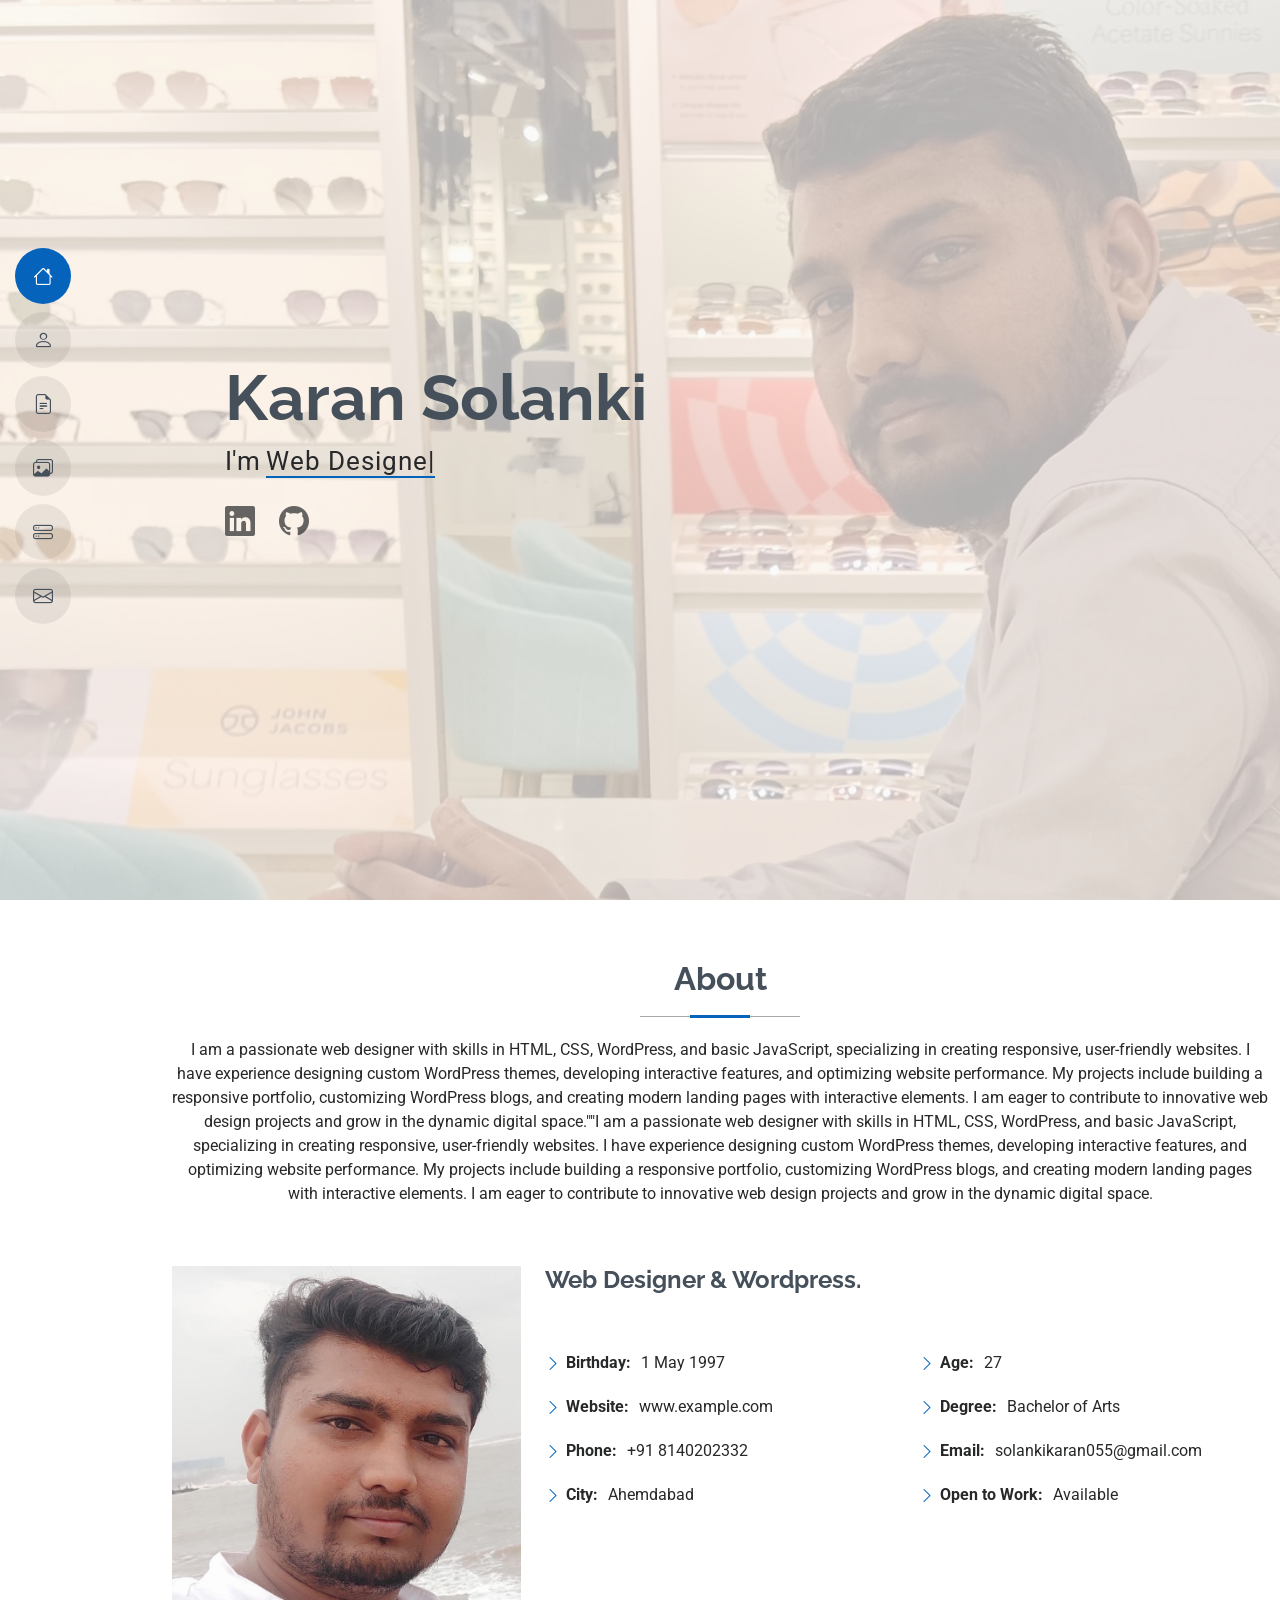
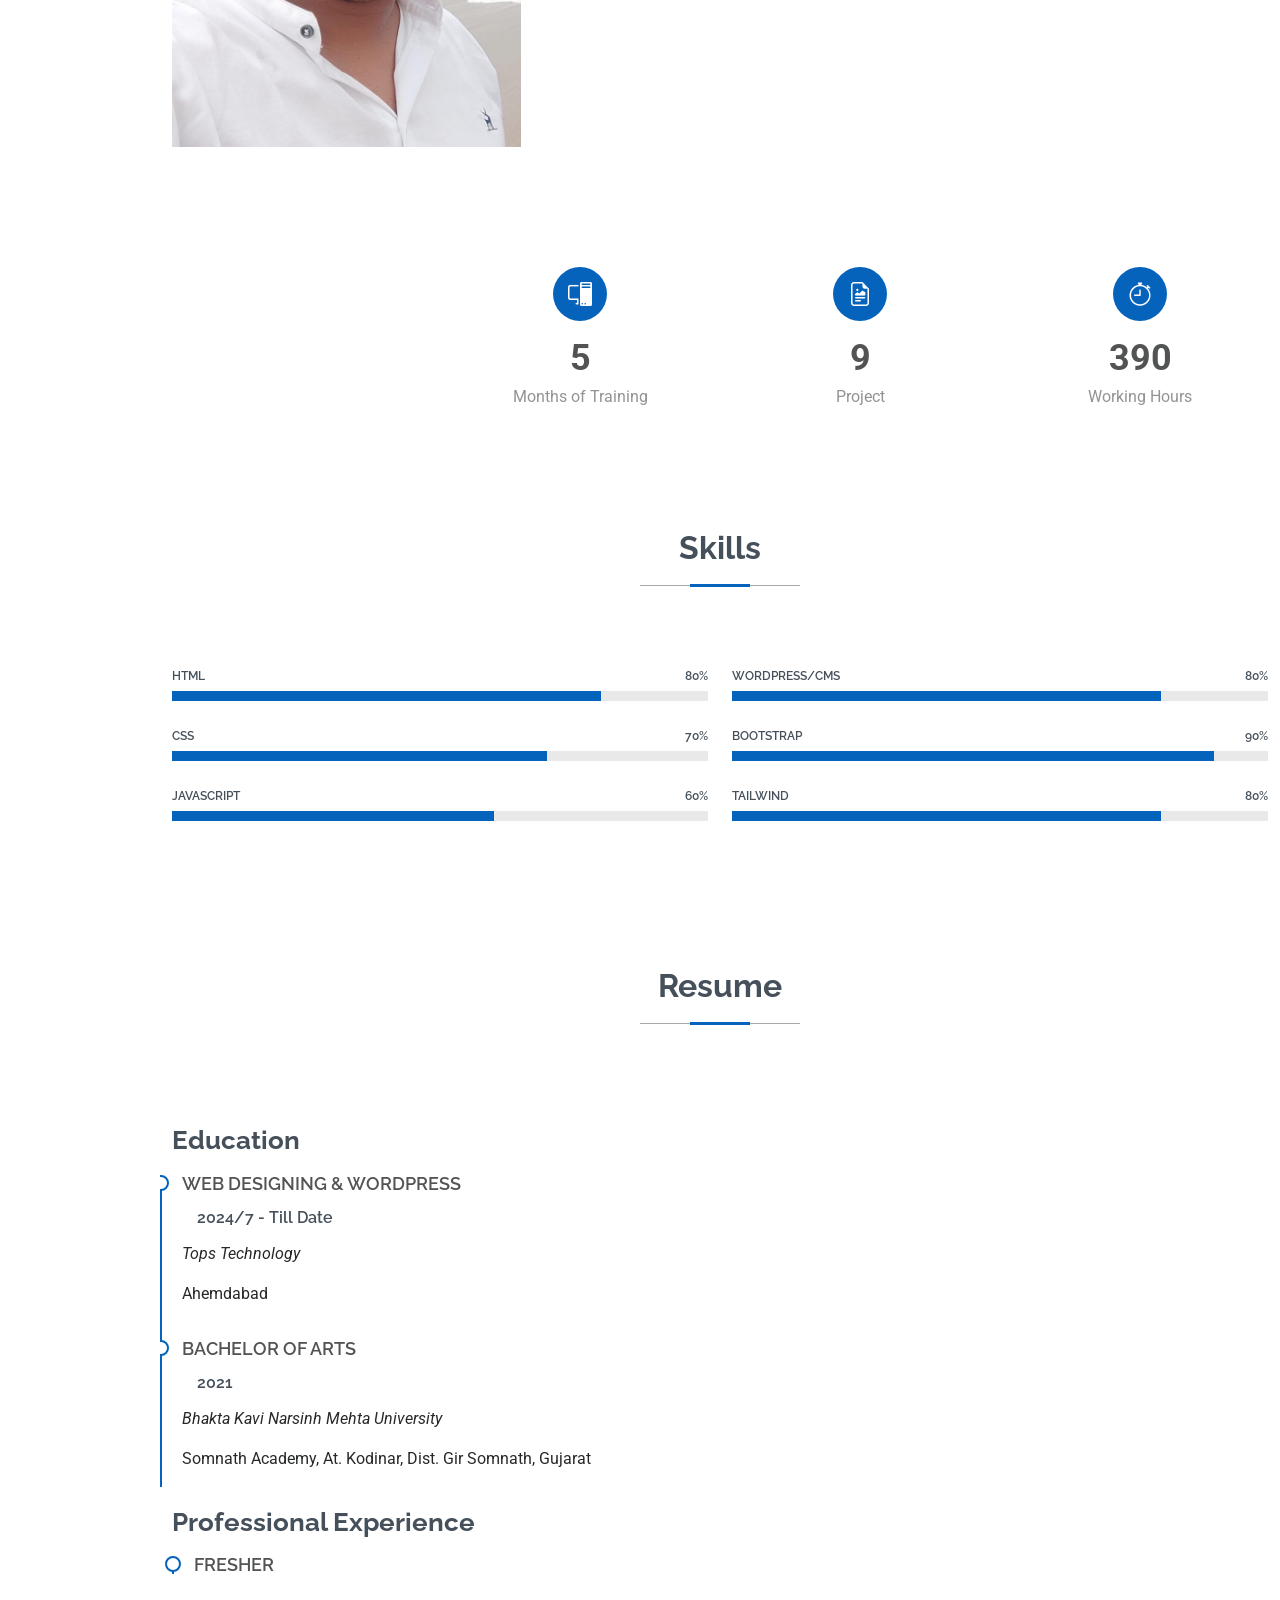
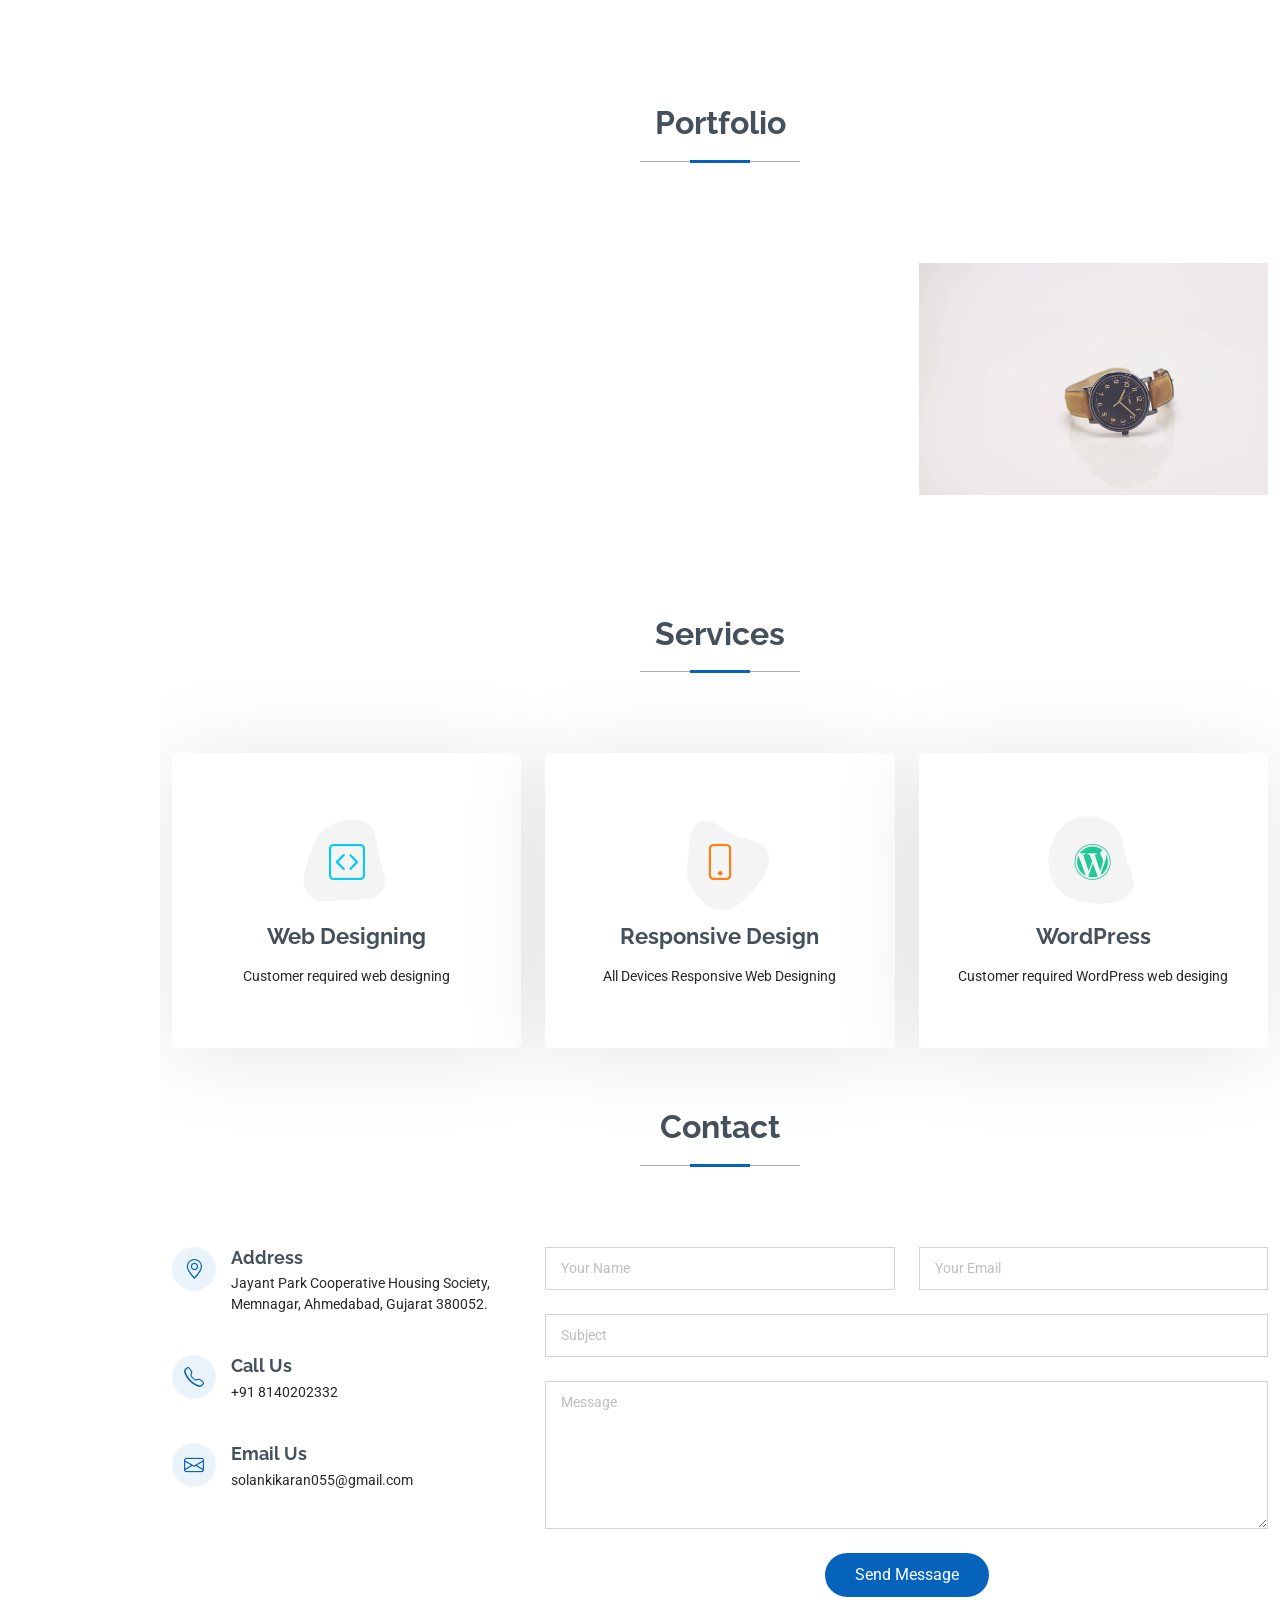
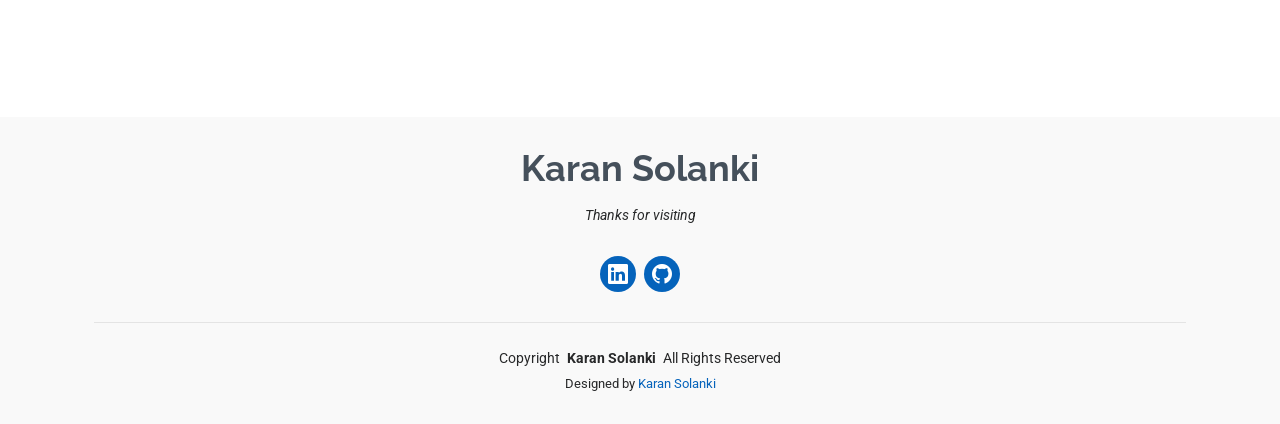
==== commit ac692dc2: "Update index.html" ====
--- a/index.html
+++ b/index.html
@@ -66,7 +66,7 @@
         <div class="row justify-content-center">
           <div class="col-lg-9">
             <h2>Karan Solanki</h2>
-            <p>I'm <span class="typed" data-typed-items="Designer, WordPress,">Designer</span><span class="typed-cursor typed-cursor--blink" aria-hidden="true"></span></p>
+            <p>I'm <span class="typed" data-typed-items="Web Designer, In WordPress,">Designer</span><span class="typed-cursor typed-cursor--blink" aria-hidden="true"></span></p>
             <div class="social-links">
               <!-- <a href="#"><i class="bi bi-twitter-x"></i></a>
               <a href="#"><i class="bi bi-facebook"></i></a>
@@ -533,4 +533,4 @@
 
 </body>
 
-</html>+</html>
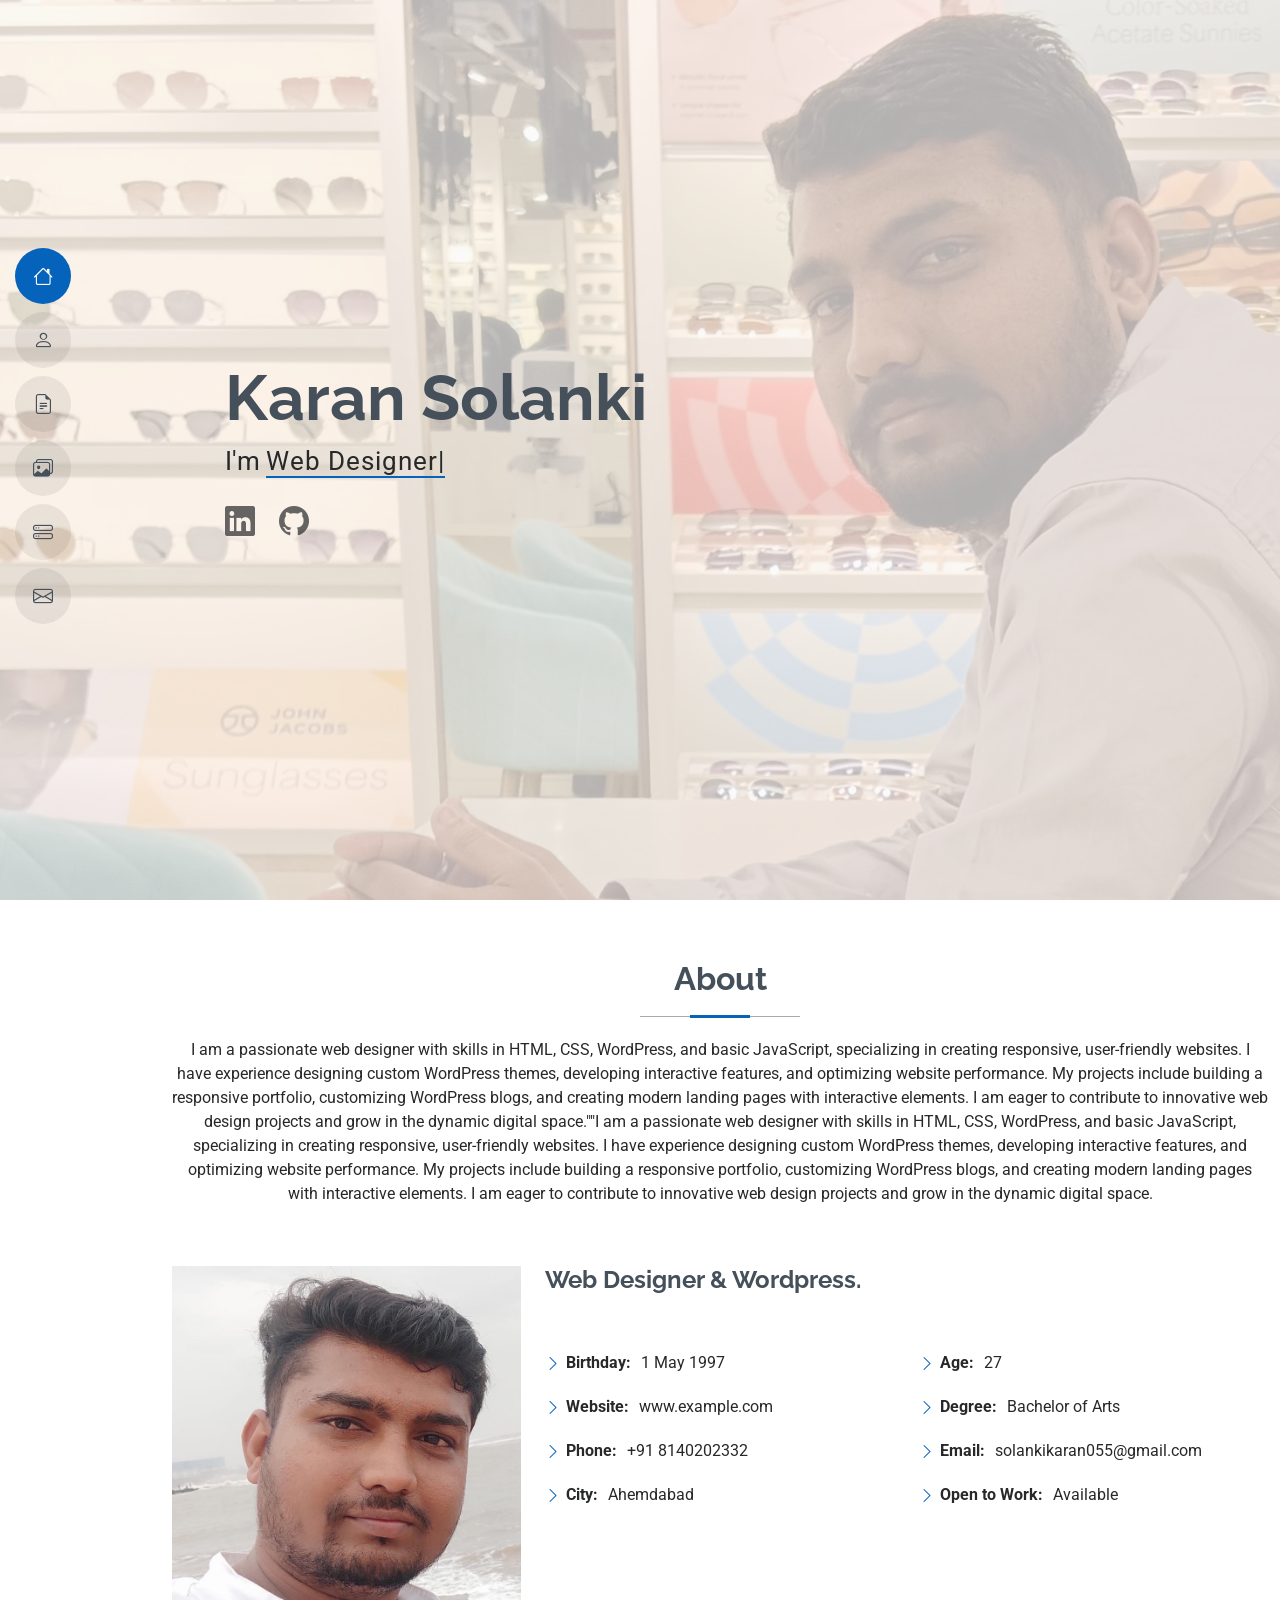
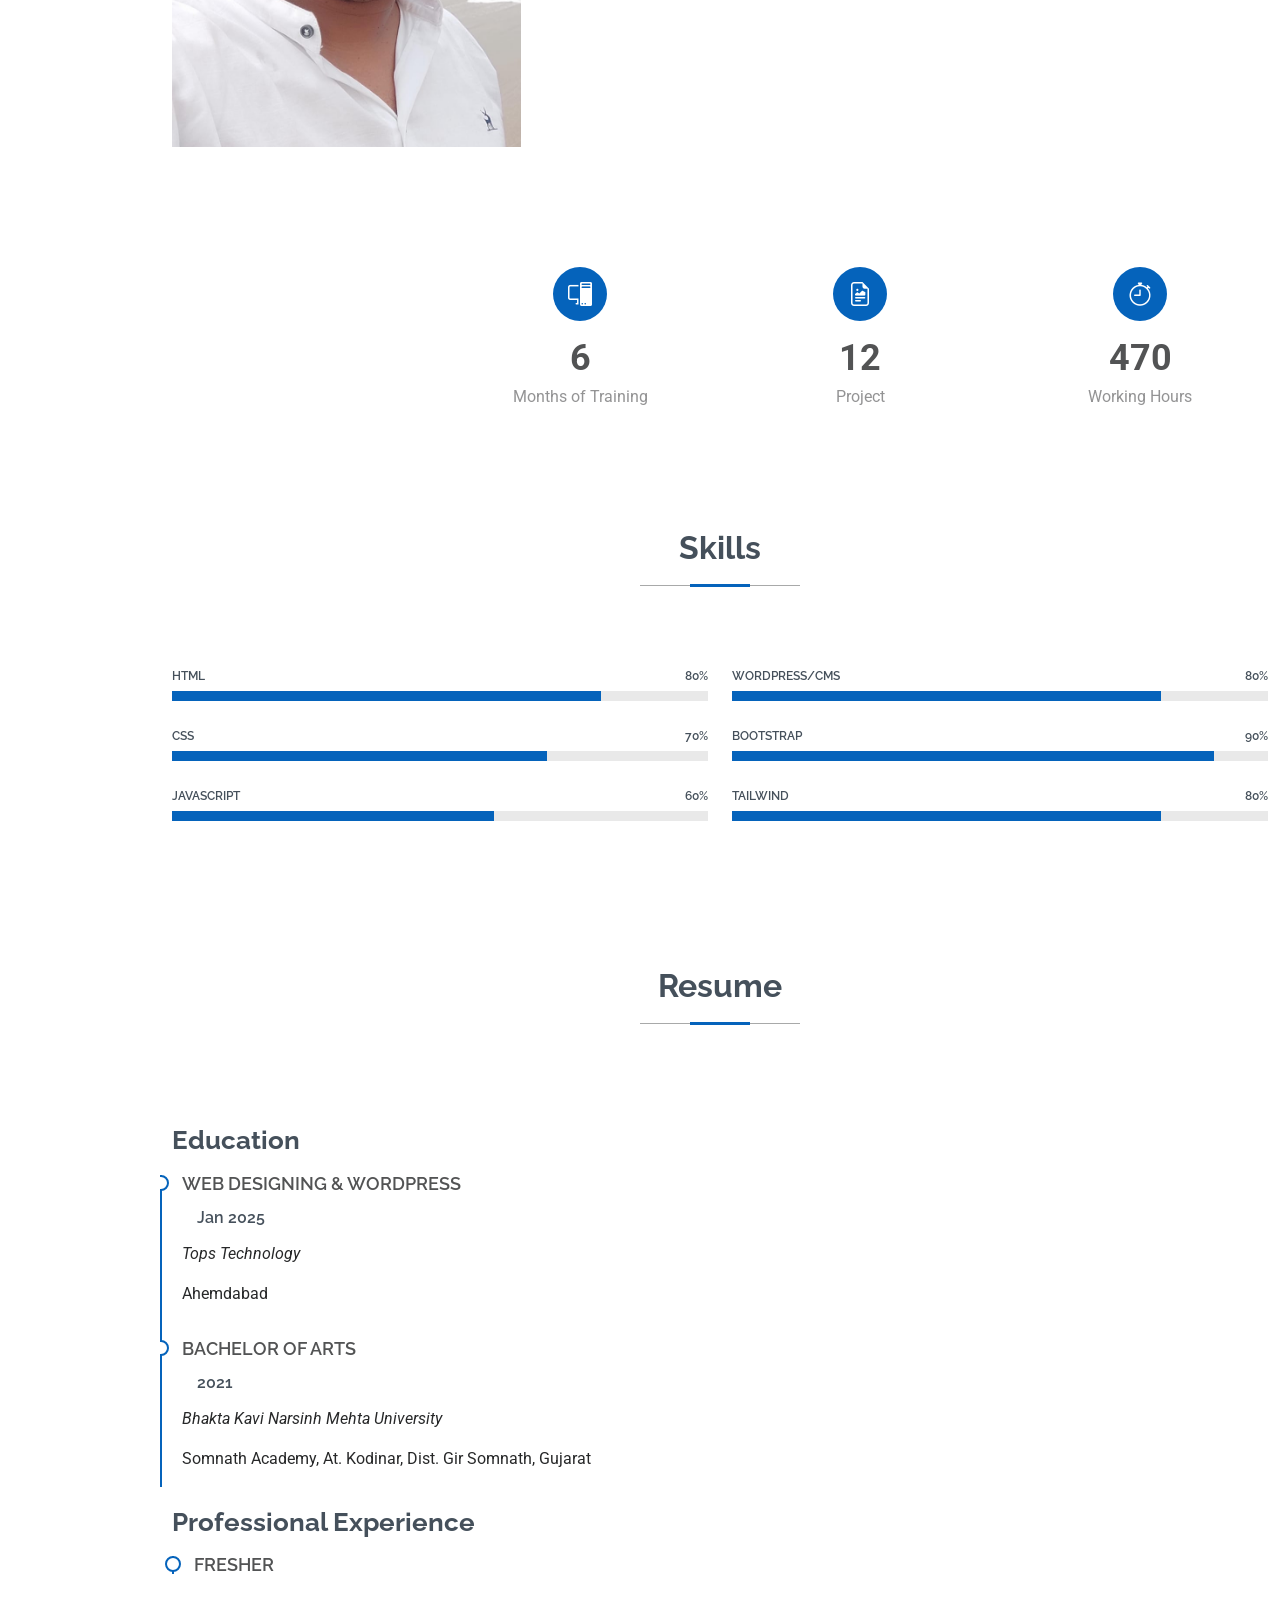
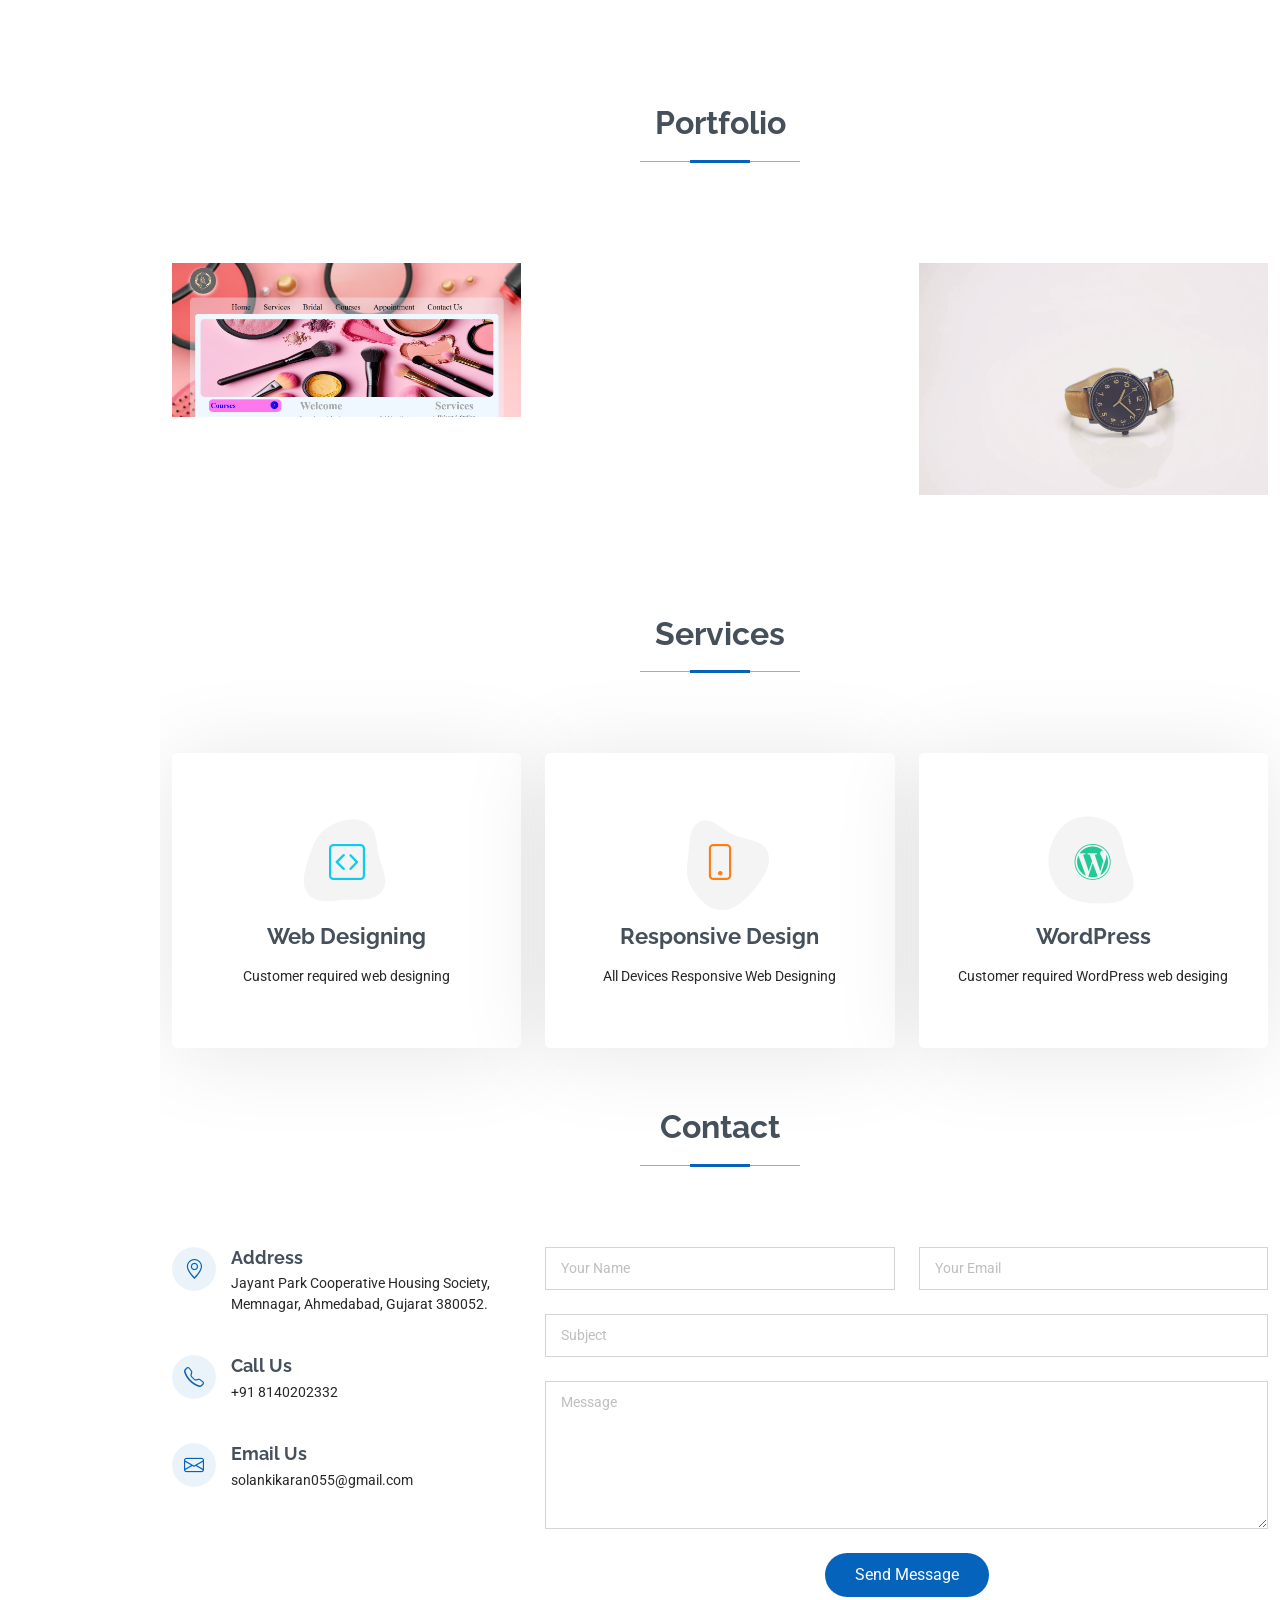
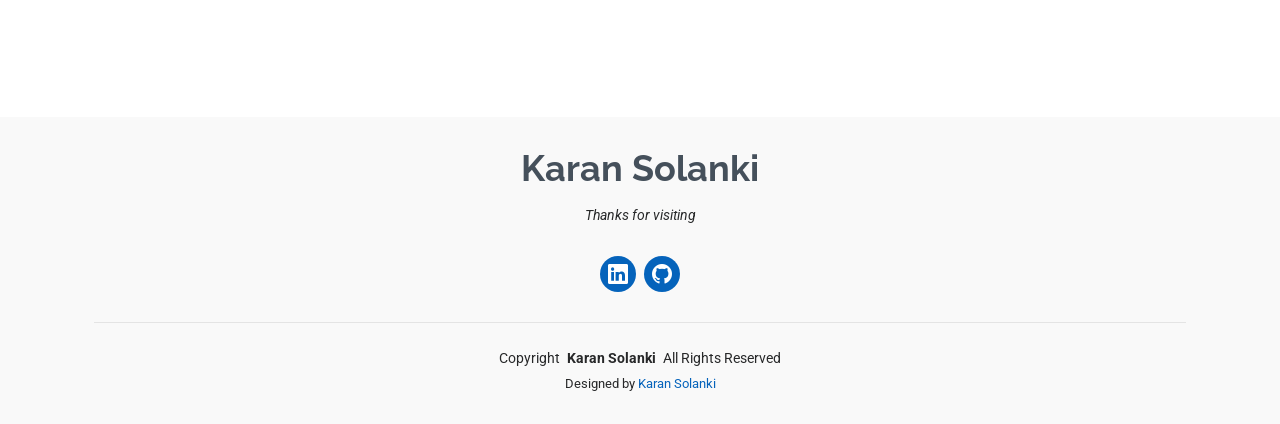
==== commit 9e78b93e: "Update index.html" ====
--- a/index.html
+++ b/index.html
@@ -257,7 +257,7 @@
             <h3 class="resume-title">Education</h3>
             <div class="resume-item">
               <h4>Web Designing &amp; WordPress</h4>
-              <h5>2024/7 - Till Date</h5>
+              <h5>Jan 2025</h5>
               <p><em>Tops Technology</em></p>
               <p>Ahemdabad</p>
             </div><!-- Edn Resume Item -->
@@ -312,8 +312,8 @@
             <div class="col-lg-4 col-md-6 portfolio-item isotope-item filter-app">
               <img src="assets/img/masonry-portfolio/masonry-portfolio-4.jpg" class="img-fluid" alt="">
               <div class="portfolio-info">
-                <h4>App 2</h4>
-                <p>Lorem ipsum, dolor sit</p>
+                <h4>Beauty Parlour Site</h4>
+                <p><a href="https://beauty-palour-site-karan.netlify.app/">Go To Site</a></p>
                 <!-- <a href="assets/img/masonry-portfolio/masonry-portfolio-4.jpg" title="App 2" data-gallery="portfolio-gallery-app" class="glightbox preview-link"><i class="bi bi-zoom-in"></i></a>
                 <a href="portfolio-details.html" title="More Details" class="details-link"><i class="bi bi-link-45deg"></i></a> -->
               </div>
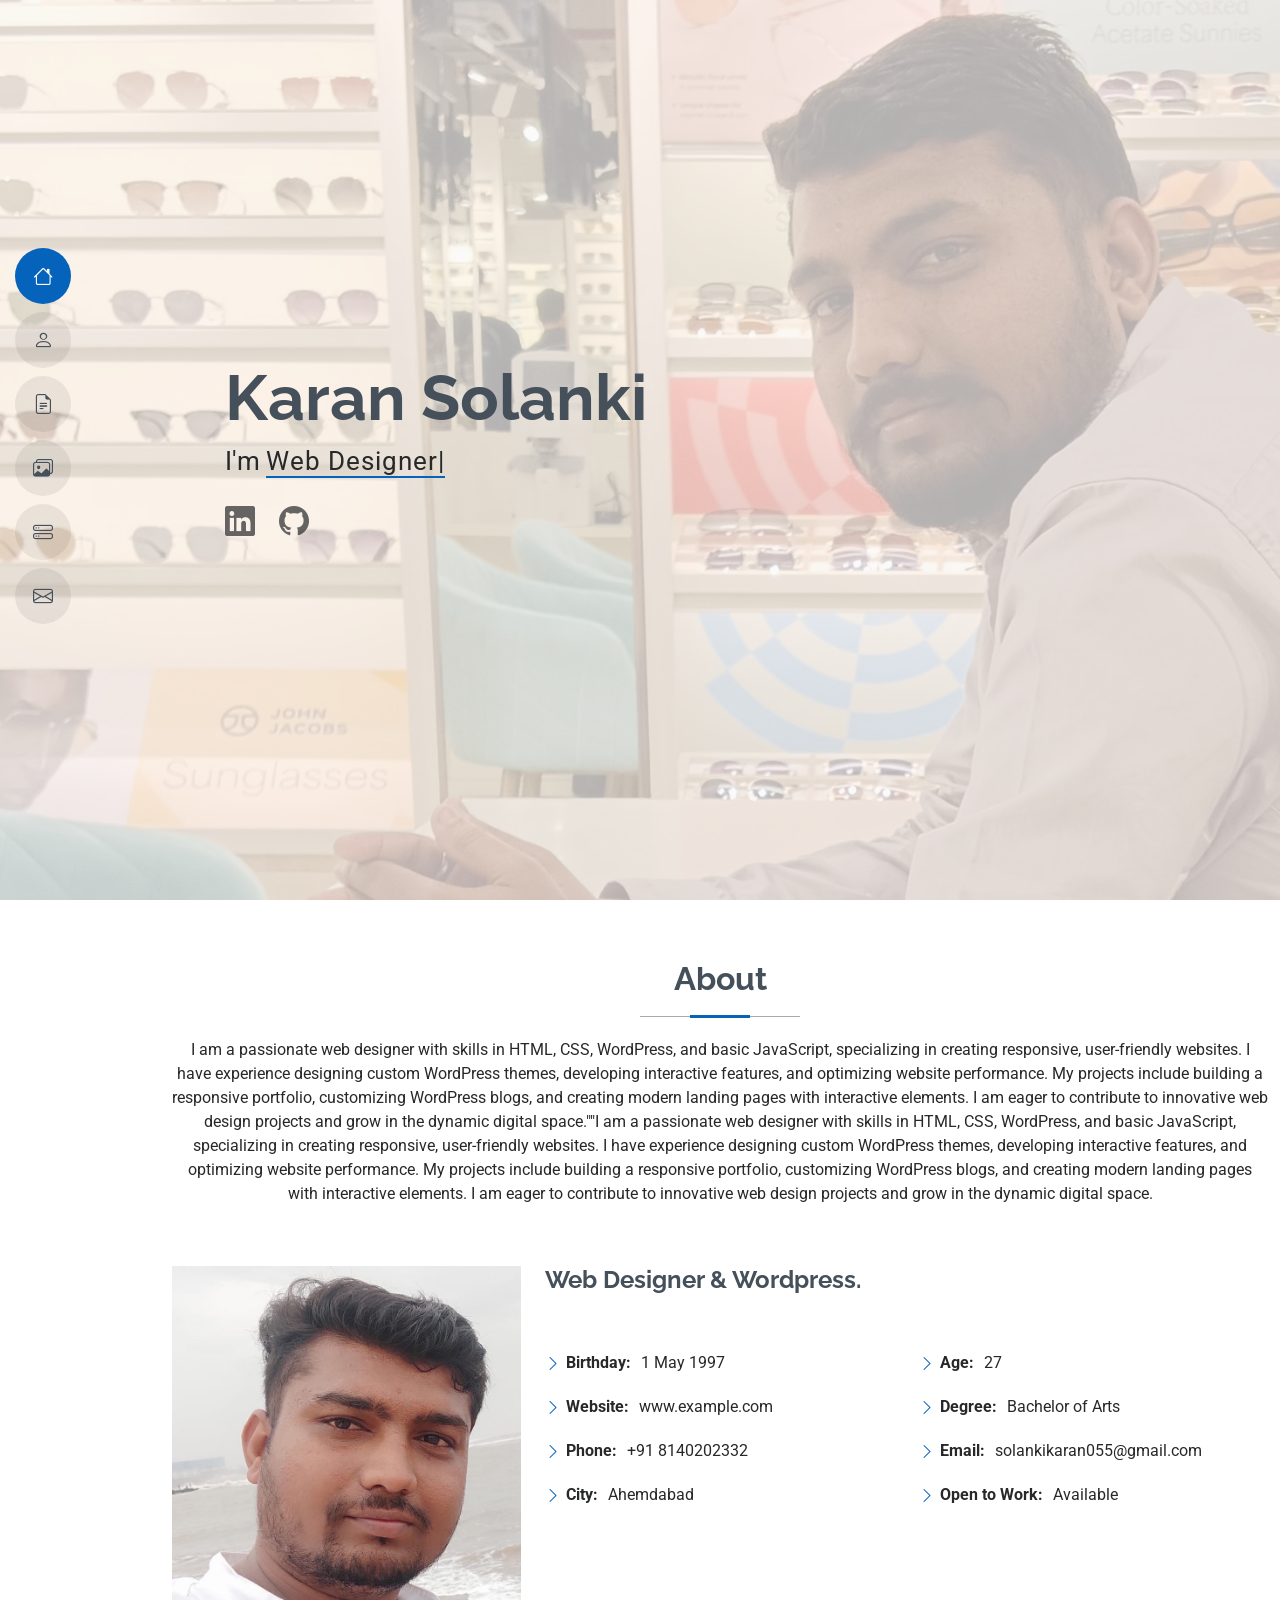
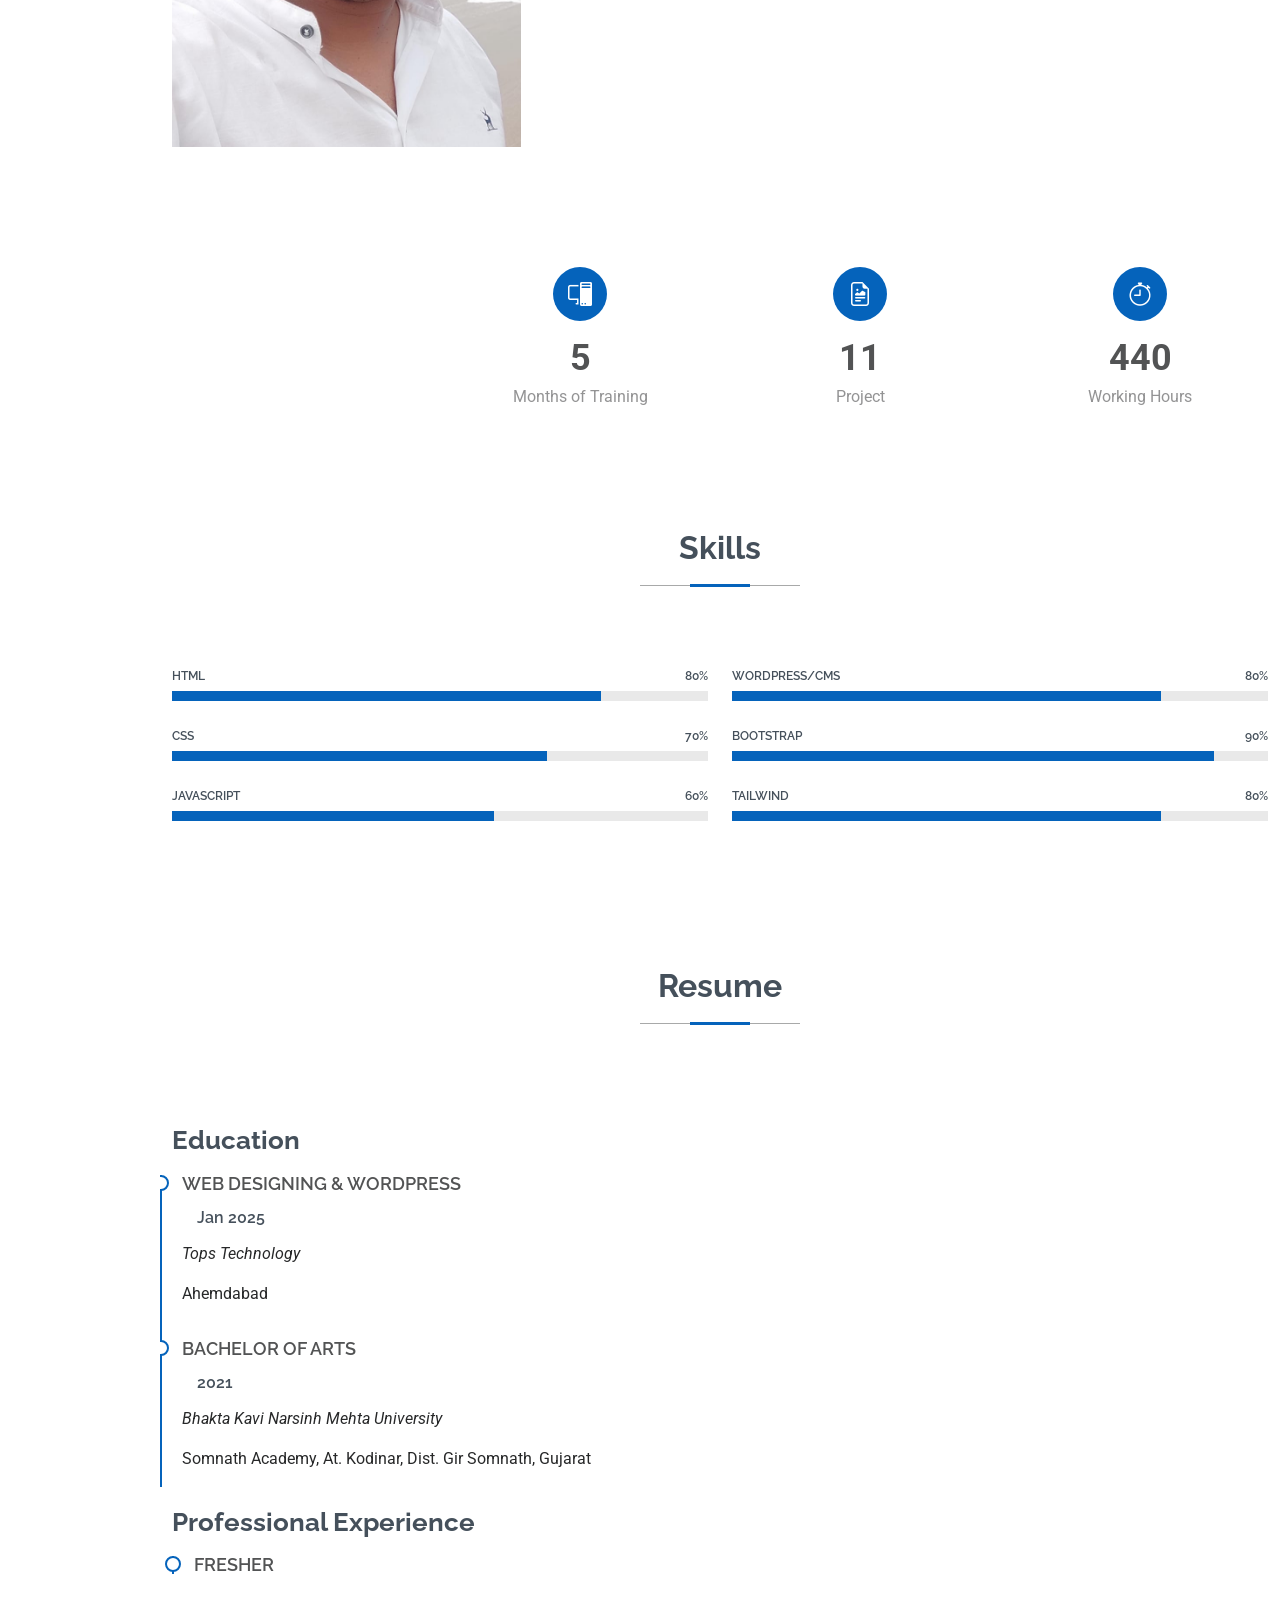
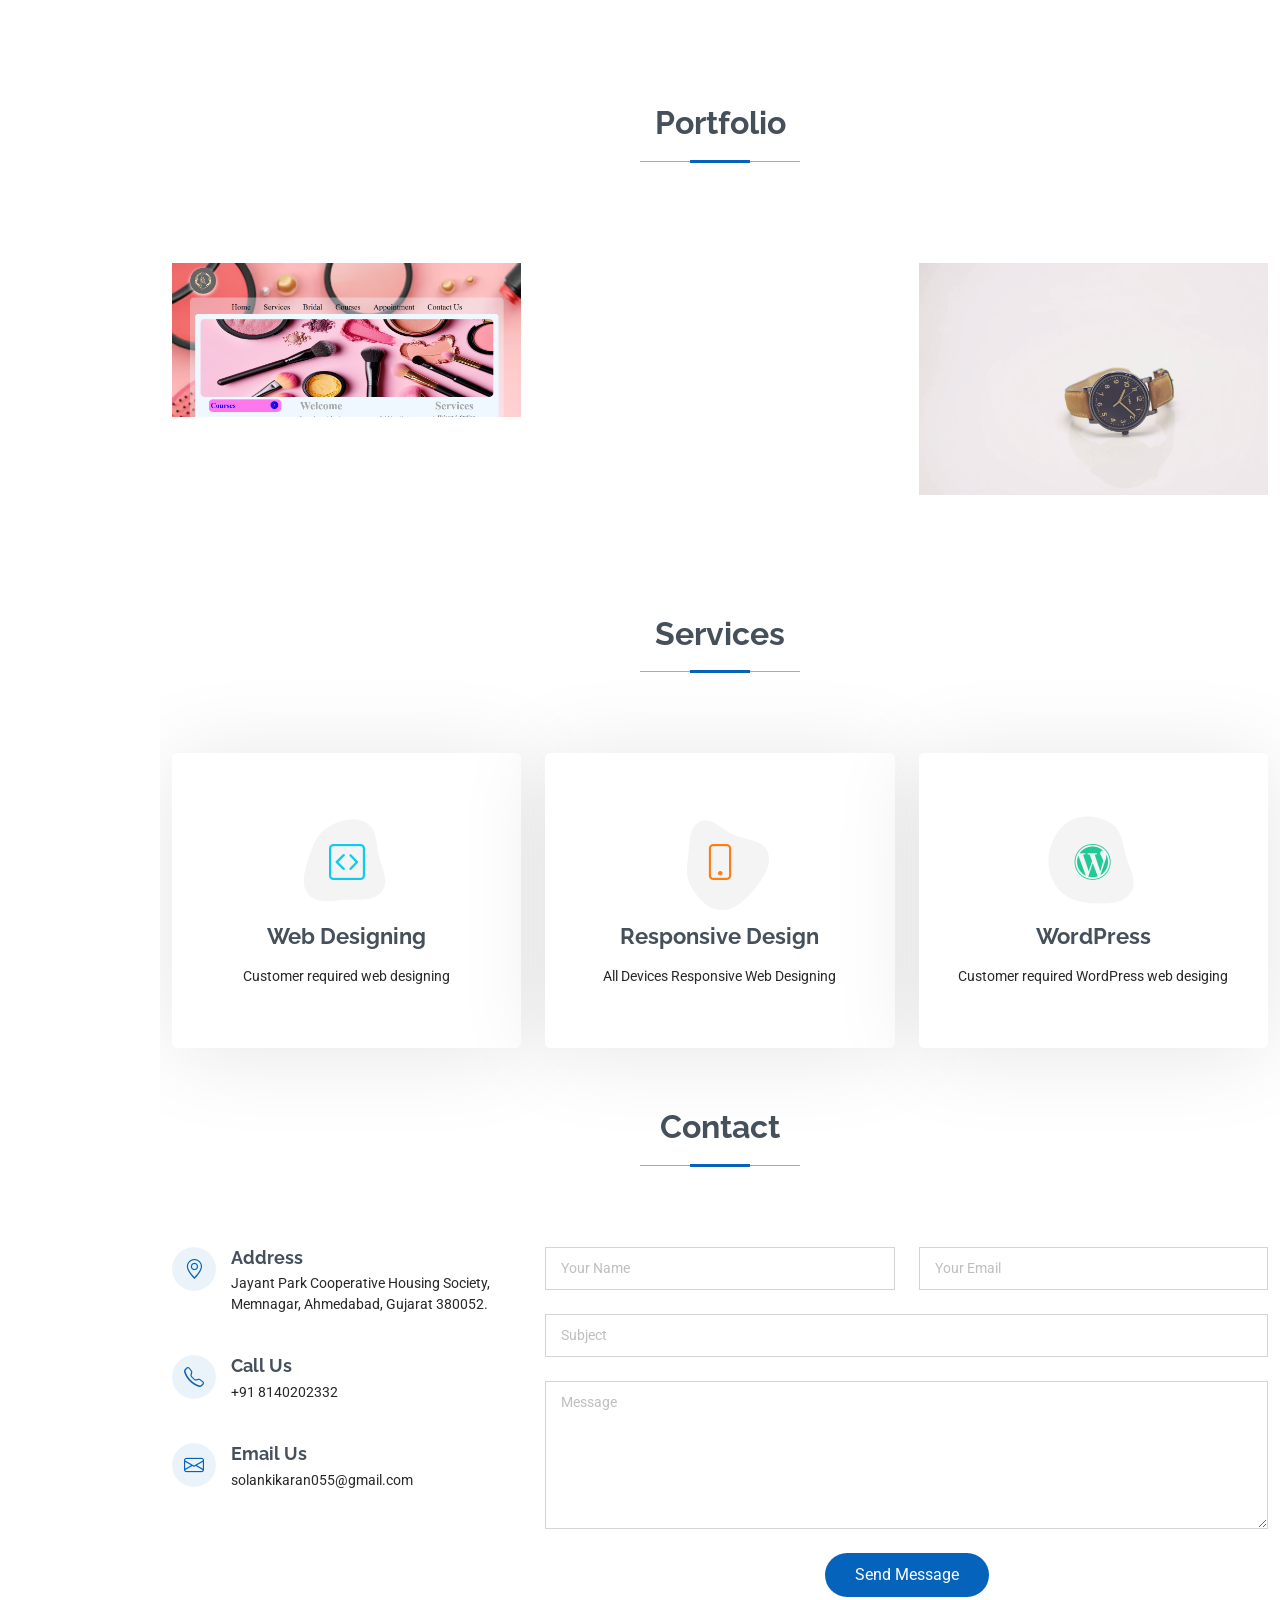
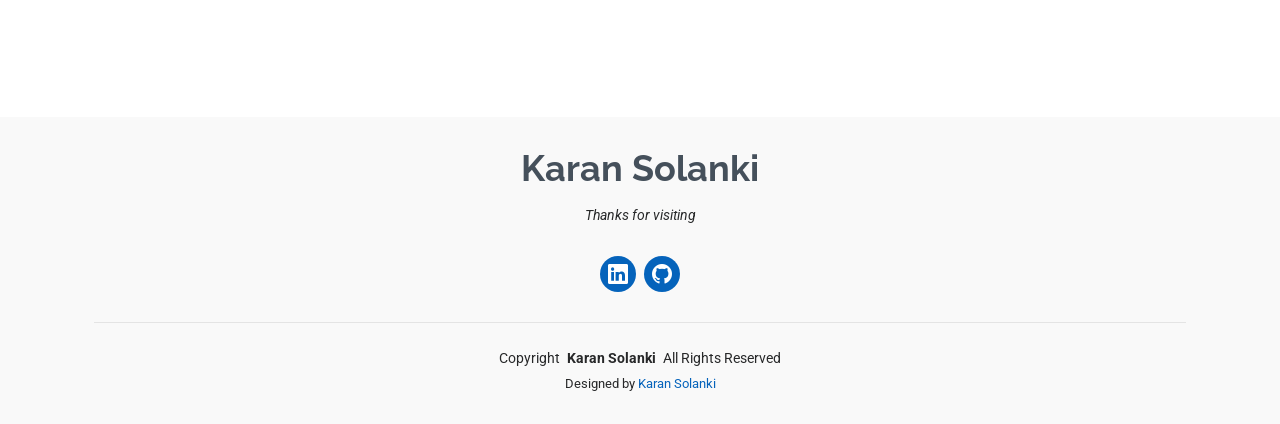
==== commit b4332c78: "Update index.html" ====
--- a/index.html
+++ b/index.html
@@ -323,8 +323,8 @@
             <div class="col-lg-4 col-md-6 portfolio-item isotope-item filter-product">
               <img src="assets/img/masonry-portfolio/masonry-portfolio-8.jpg" class="img-fluid" alt="">
               <div class="portfolio-info">
-                <h4>Product 3</h4>
-                <p>Lorem ipsum, dolor sit</p>
+                <h4>Bootslander Page</h4>
+                <p><a href="https://bootslander-page-by-karan.netlify.app/">Go To Site</a></p>
                 <!-- <a href="assets/img/masonry-portfolio/masonry-portfolio-8.jpg" title="Product 3" data-gallery="portfolio-gallery-product" class="glightbox preview-link"><i class="bi bi-zoom-in"></i></a>
                 <a href="portfolio-details.html" title="More Details" class="details-link"><i class="bi bi-link-45deg"></i></a> -->
               </div>
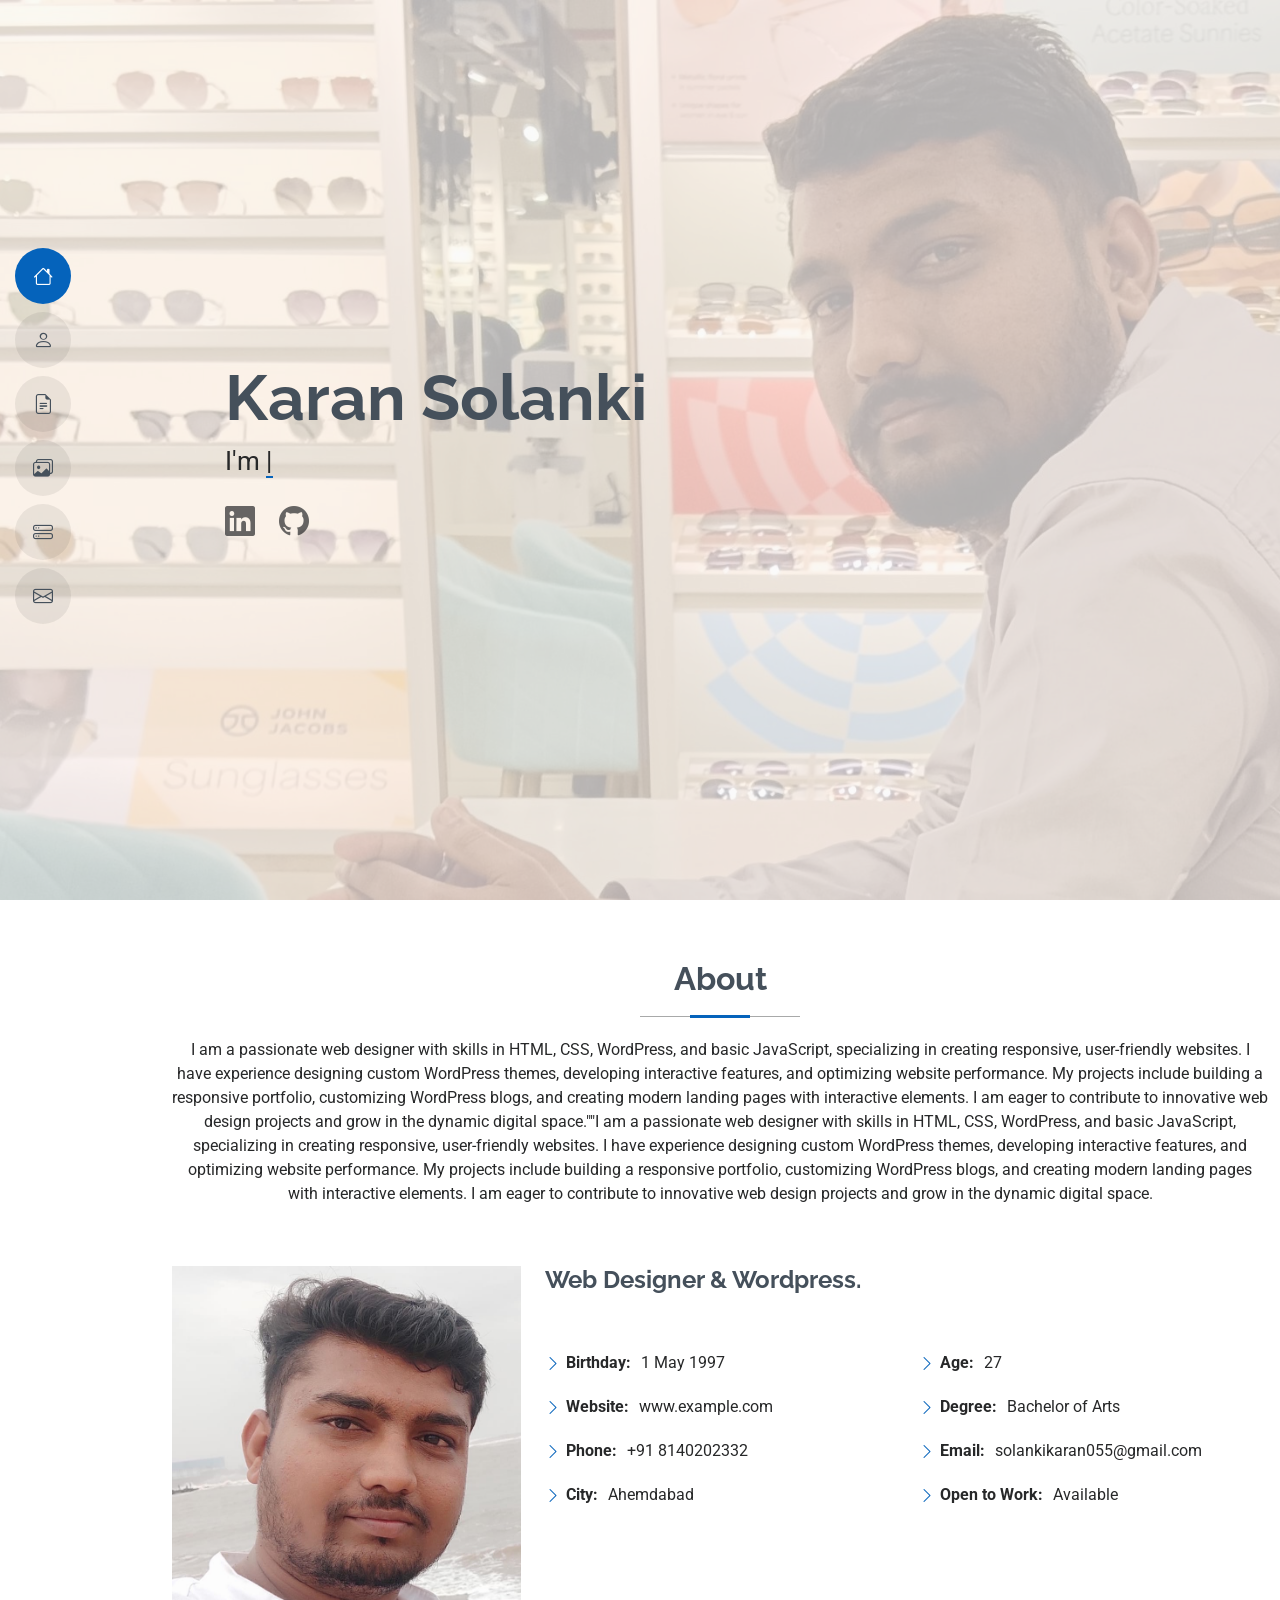
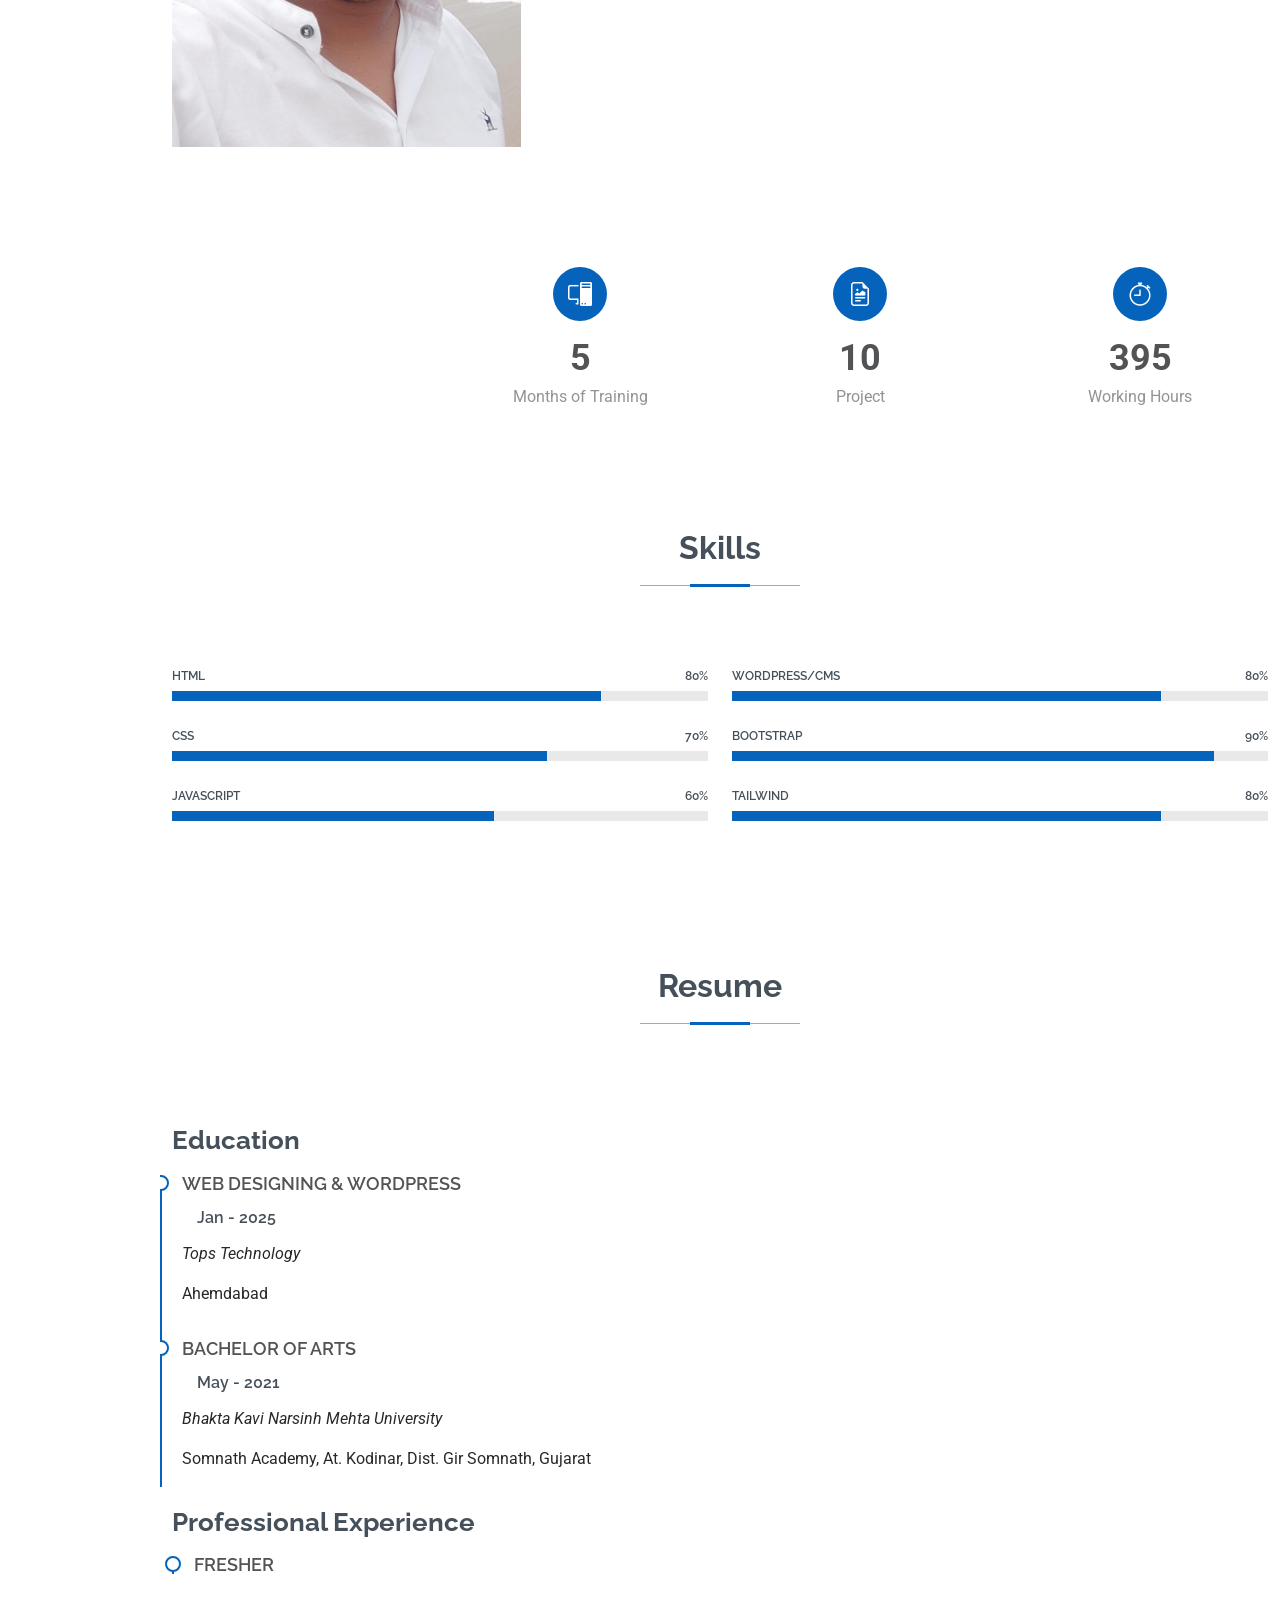
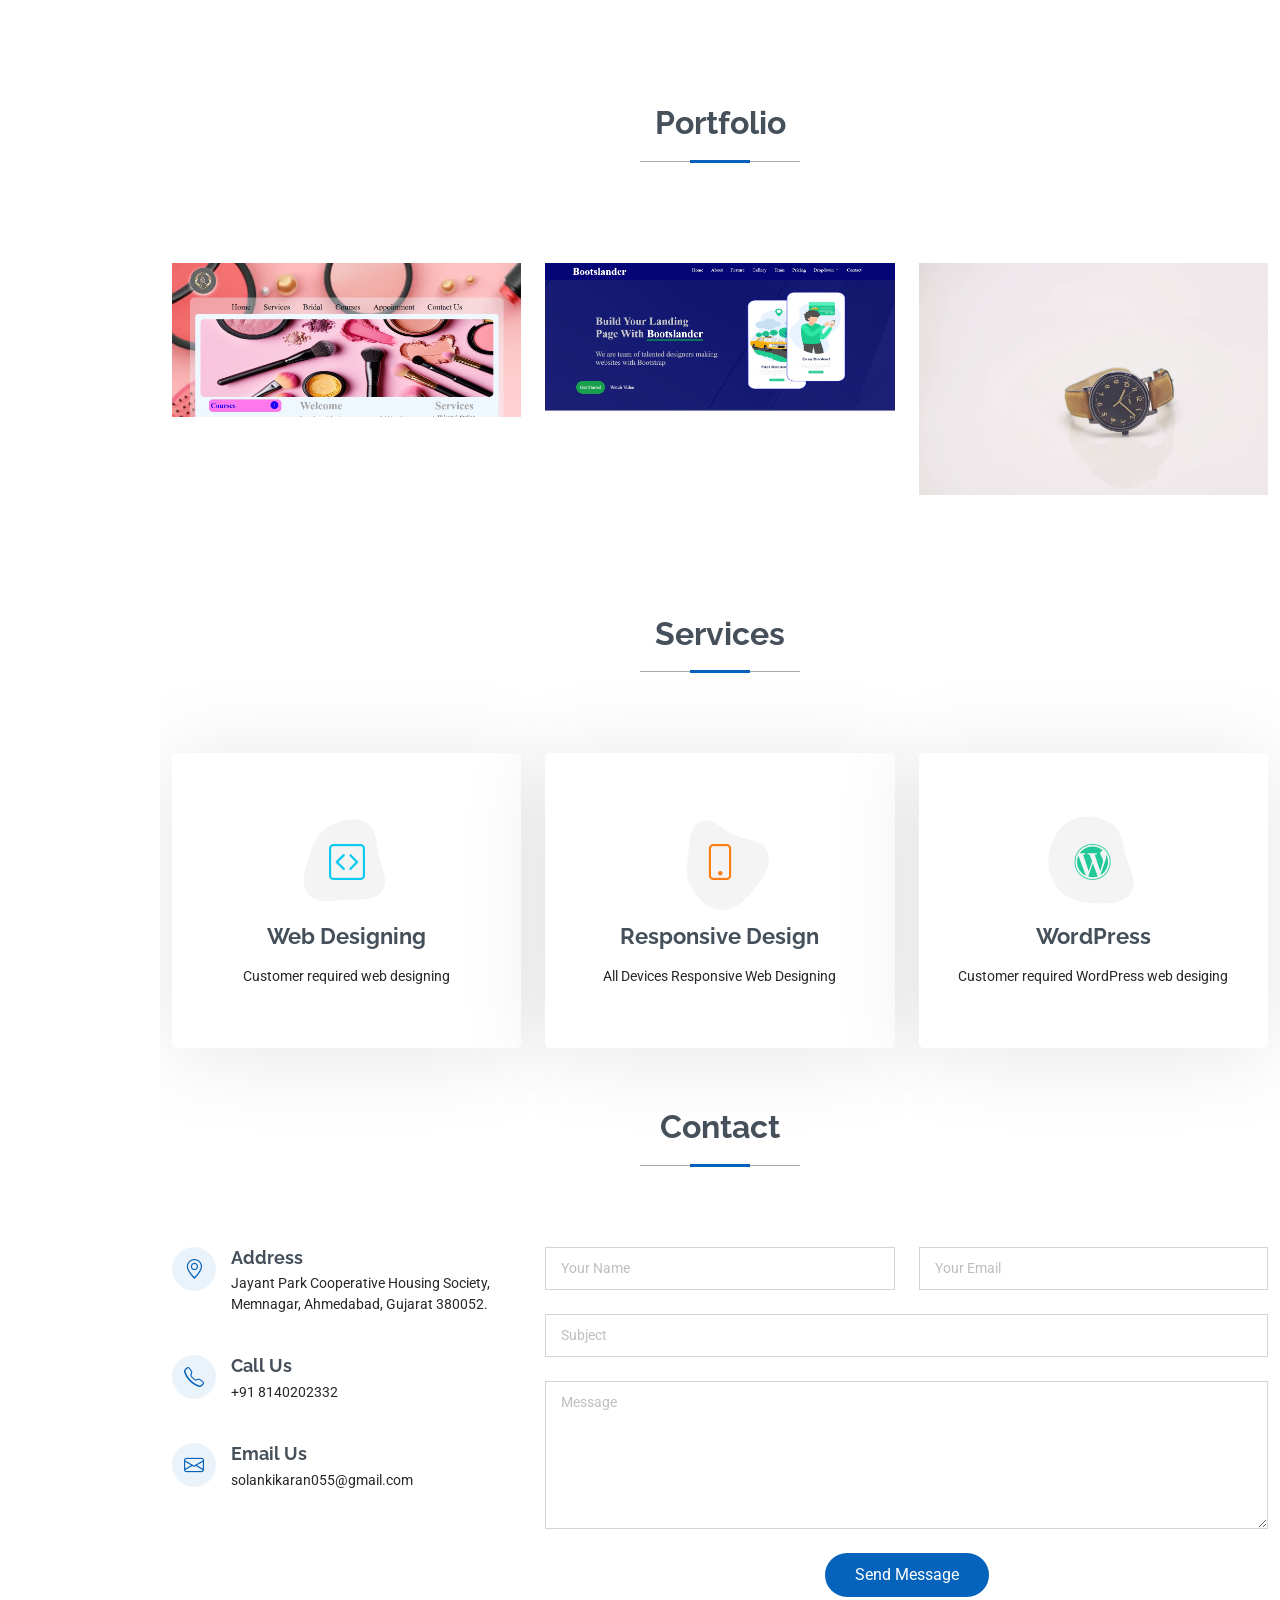
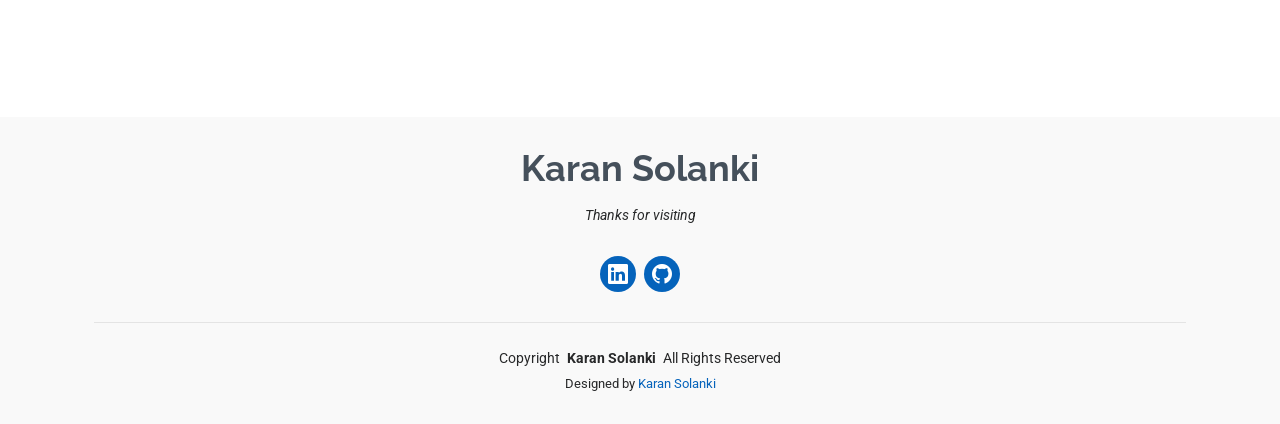
==== commit 480591c8: "Update index.html" ====
--- a/index.html
+++ b/index.html
@@ -66,7 +66,7 @@
         <div class="row justify-content-center">
           <div class="col-lg-9">
             <h2>Karan Solanki</h2>
-            <p>I'm <span class="typed" data-typed-items="Web Designer, In WordPress,">Designer</span><span class="typed-cursor typed-cursor--blink" aria-hidden="true"></span></p>
+            <p>I'm <span class="typed" data-typed-items="Web Designer, In WordPress,"> </span><span class="typed-cursor typed-cursor--blink" aria-hidden="true"></span></p>
             <div class="social-links">
               <!-- <a href="#"><i class="bi bi-twitter-x"></i></a>
               <a href="#"><i class="bi bi-facebook"></i></a>
@@ -257,14 +257,14 @@
             <h3 class="resume-title">Education</h3>
             <div class="resume-item">
               <h4>Web Designing &amp; WordPress</h4>
-              <h5>Jan 2025</h5>
+              <h5>Jan - 2025</h5>
               <p><em>Tops Technology</em></p>
               <p>Ahemdabad</p>
             </div><!-- Edn Resume Item -->
 
             <div class="resume-item">
               <h4>Bachelor of Arts</h4>
-              <h5>2021</h5>
+              <h5>May - 2021</h5>
               <p><em>Bhakta Kavi Narsinh Mehta University</em></p>
               <p> Somnath Academy, At. Kodinar, Dist. Gir Somnath, Gujarat</p>
             </div><!-- Edn Resume Item -->
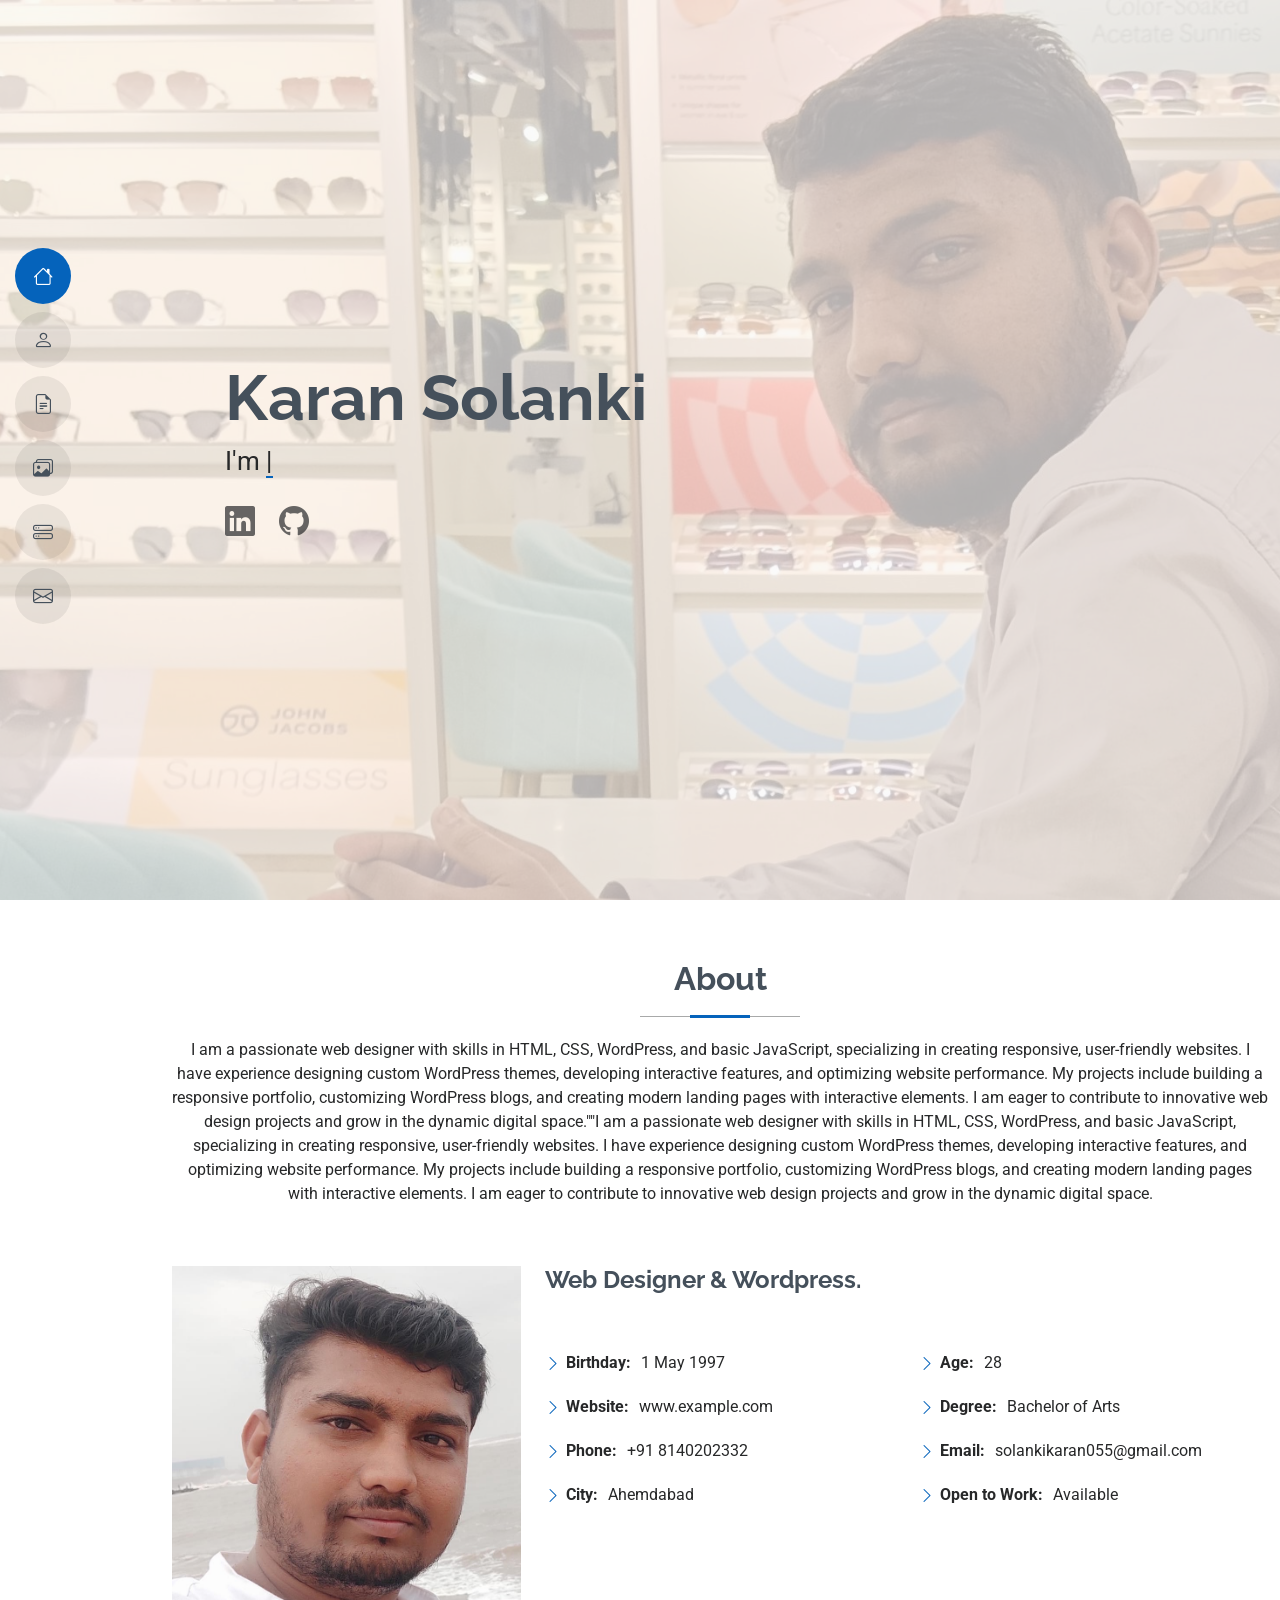
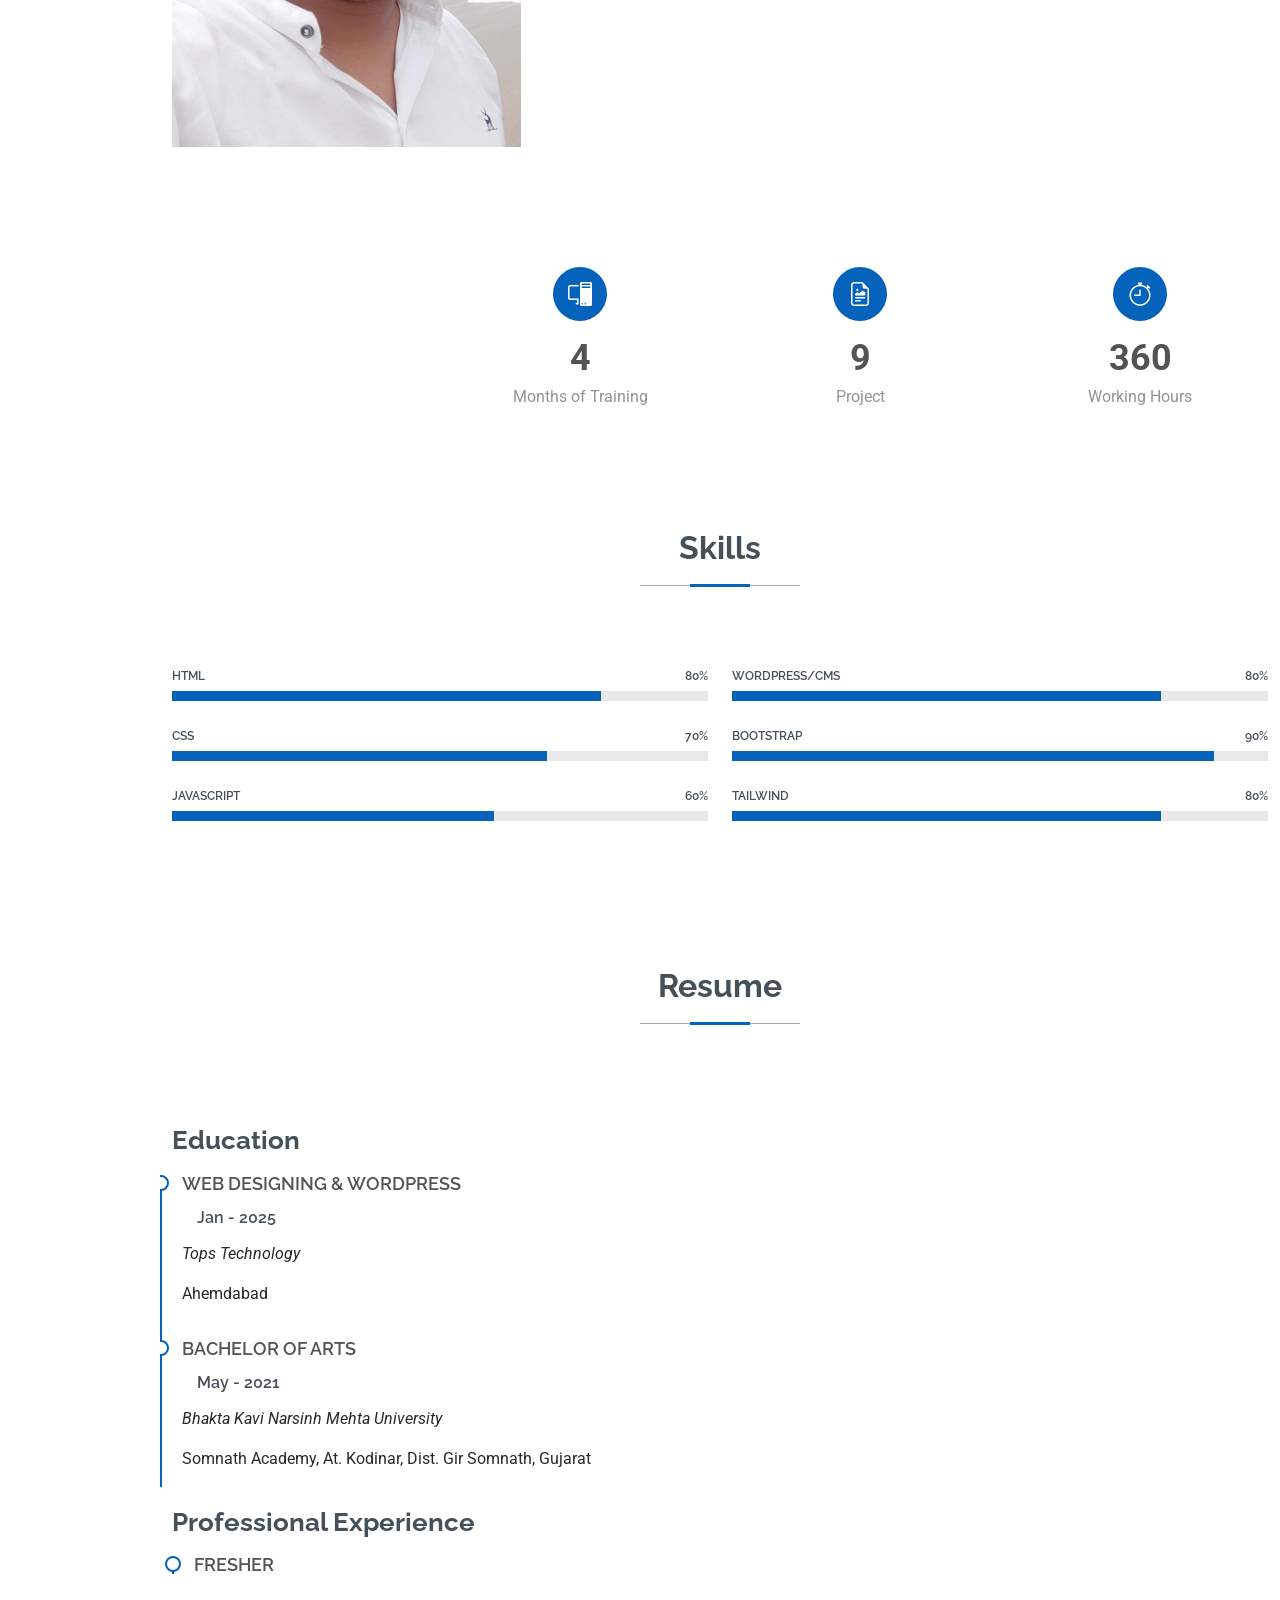
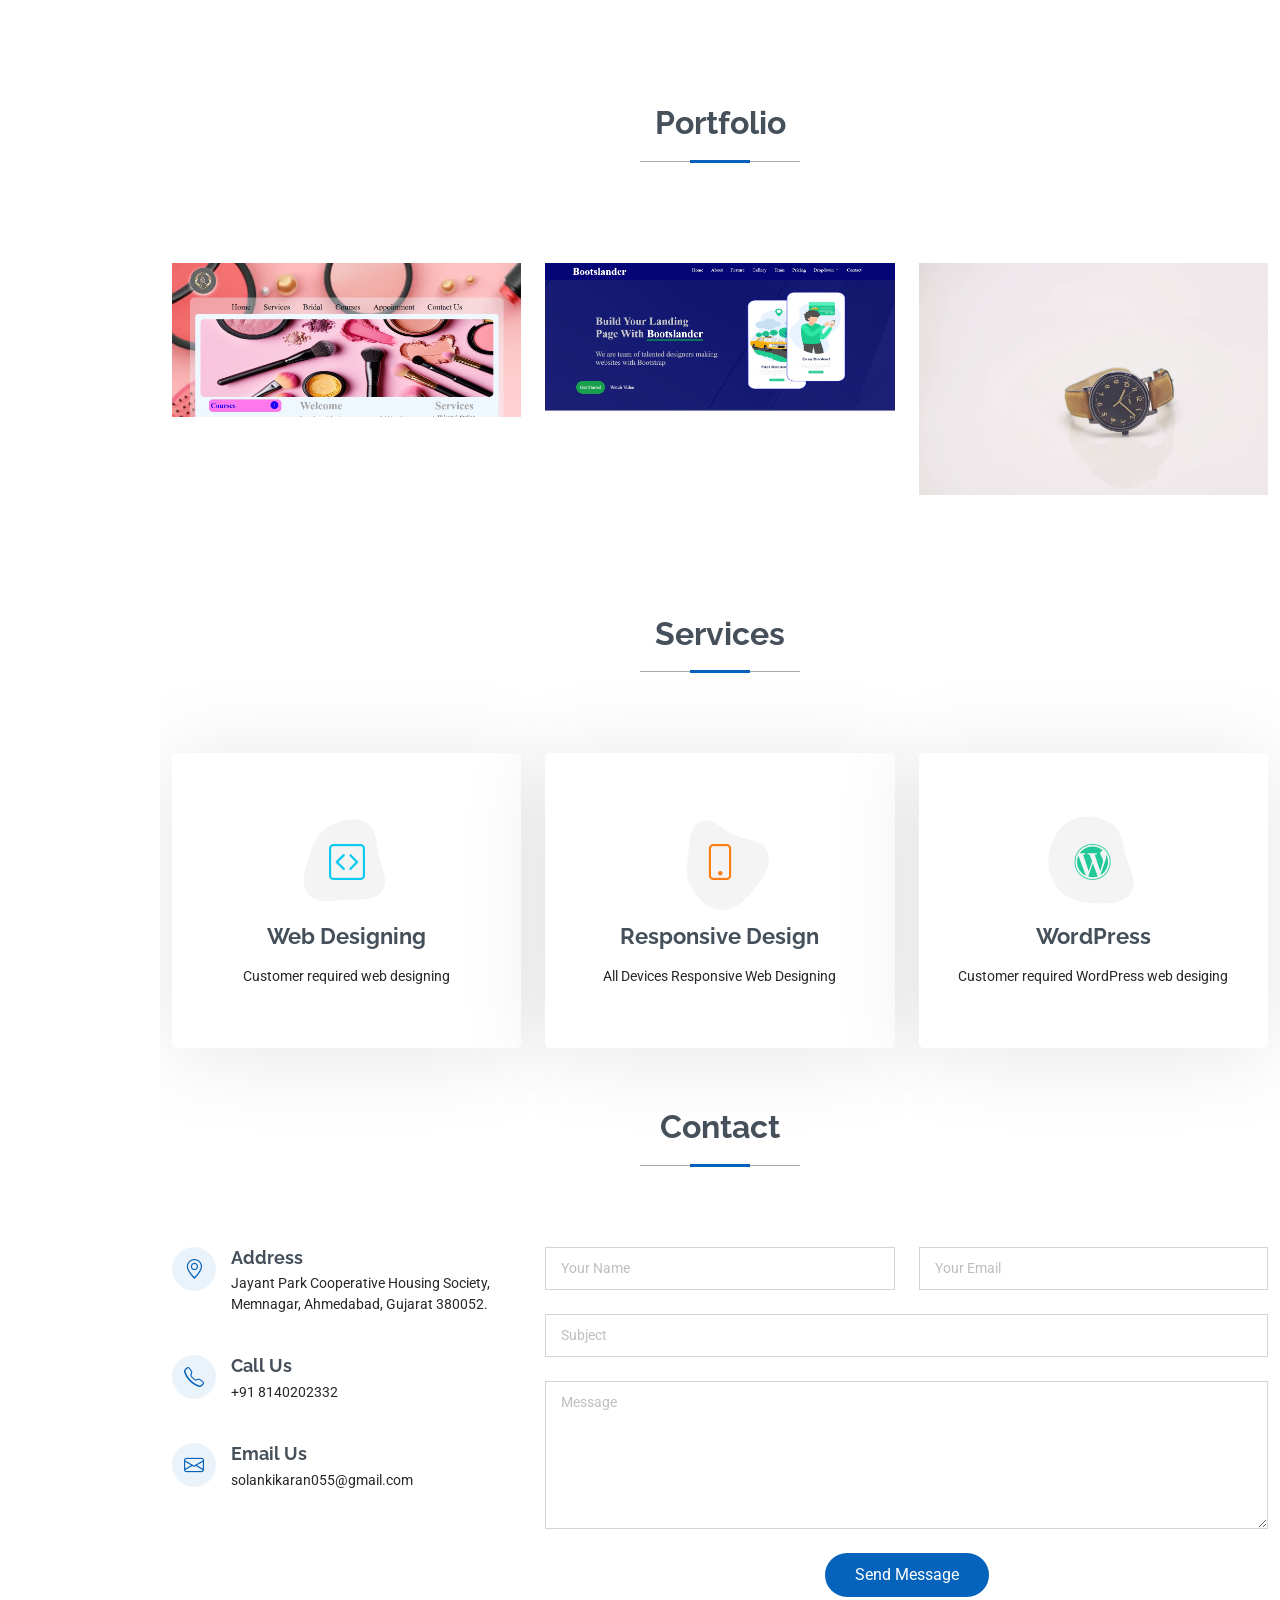
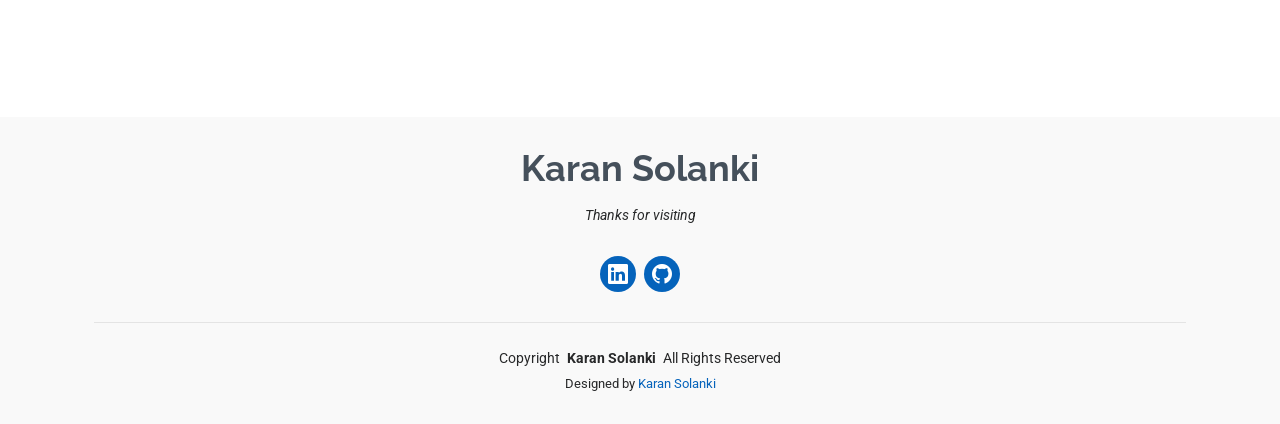
==== commit a47d83bc: "Update index.html" ====
--- a/index.html
+++ b/index.html
@@ -112,7 +112,7 @@
               </div>
               <div class="col-lg-6">
                 <ul>
-                  <li><i class="bi bi-chevron-right"></i> <strong>Age:</strong> <span>27</span></li>
+                  <li><i class="bi bi-chevron-right"></i> <strong>Age:</strong> <span>28</span></li>
                   <li><i class="bi bi-chevron-right"></i> <strong>Degree:</strong> <span>Bachelor of Arts</span></li>
                   <li><i class="bi bi-chevron-right"></i> <strong>Email:</strong> <span>solankikaran055@gmail.com</span></li>
                   <li><i class="bi bi-chevron-right"></i> <strong>Open to Work:</strong> <span>Available</span></li>
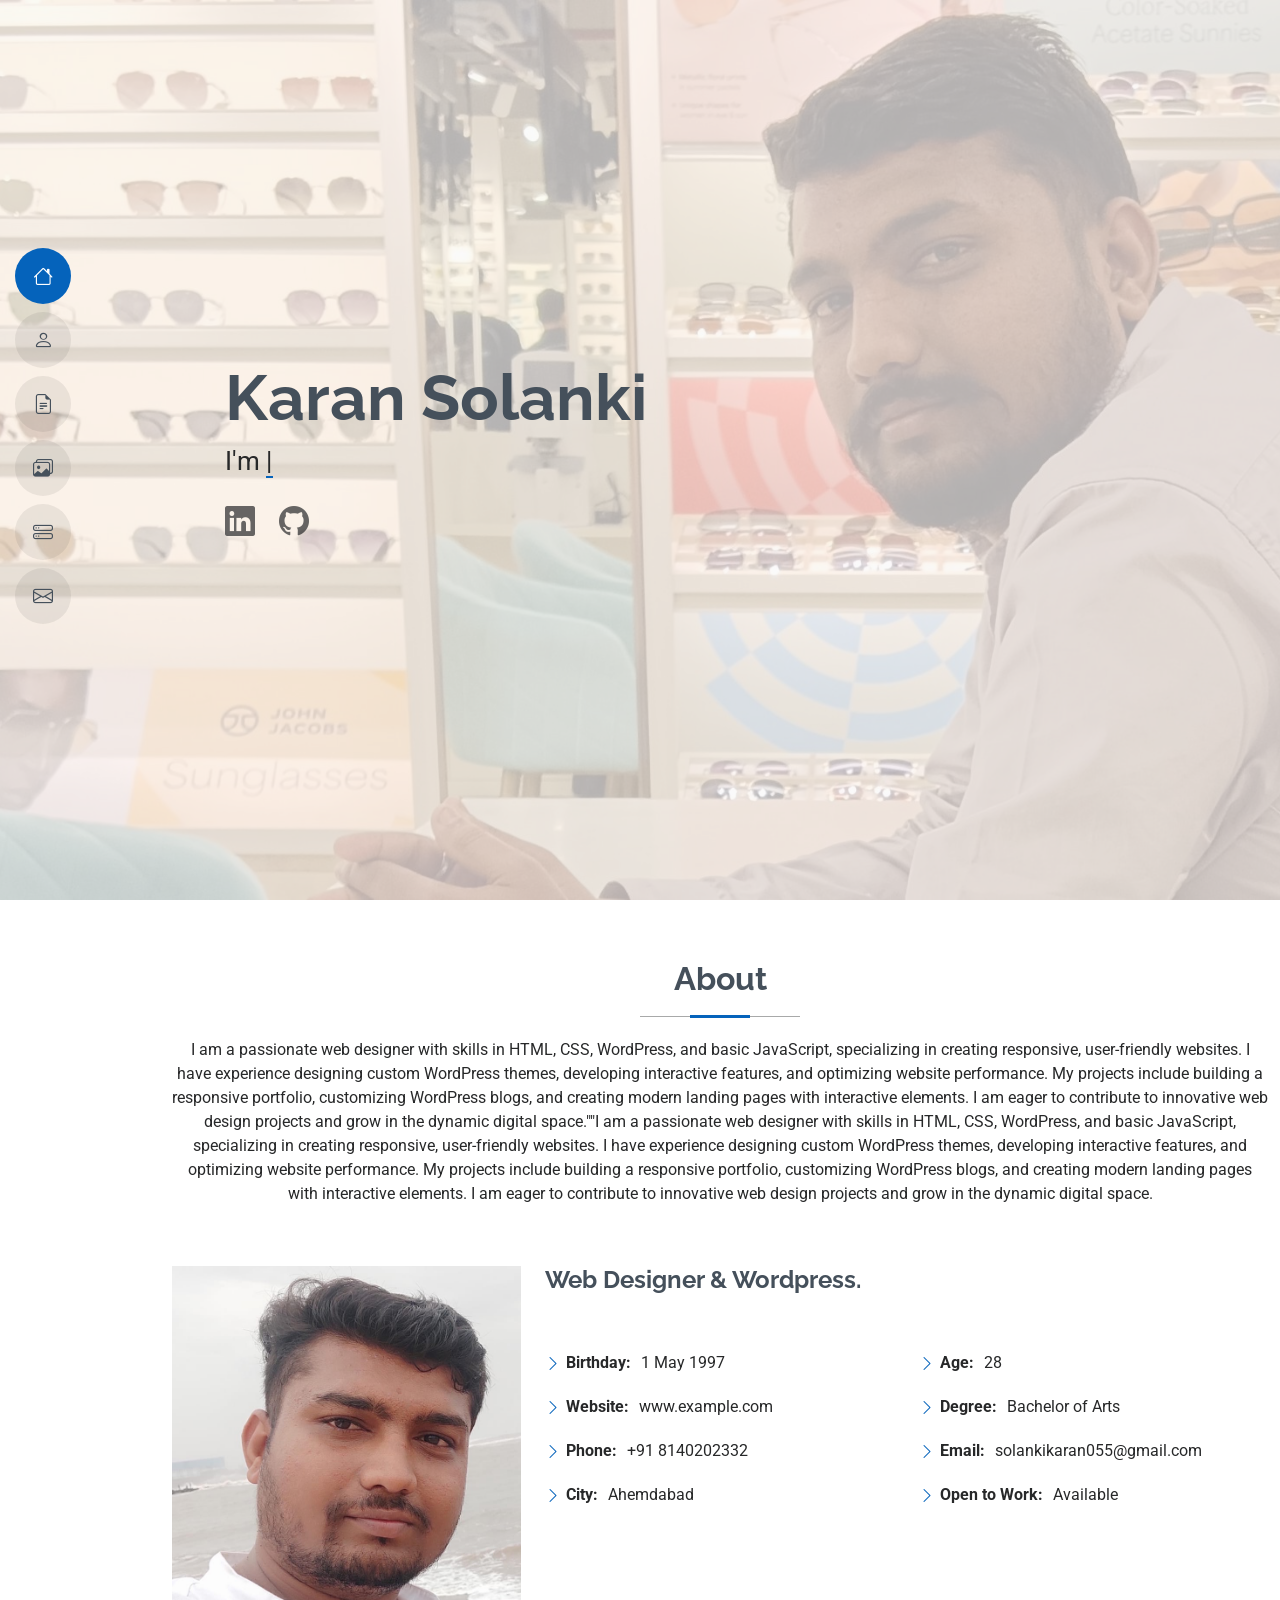
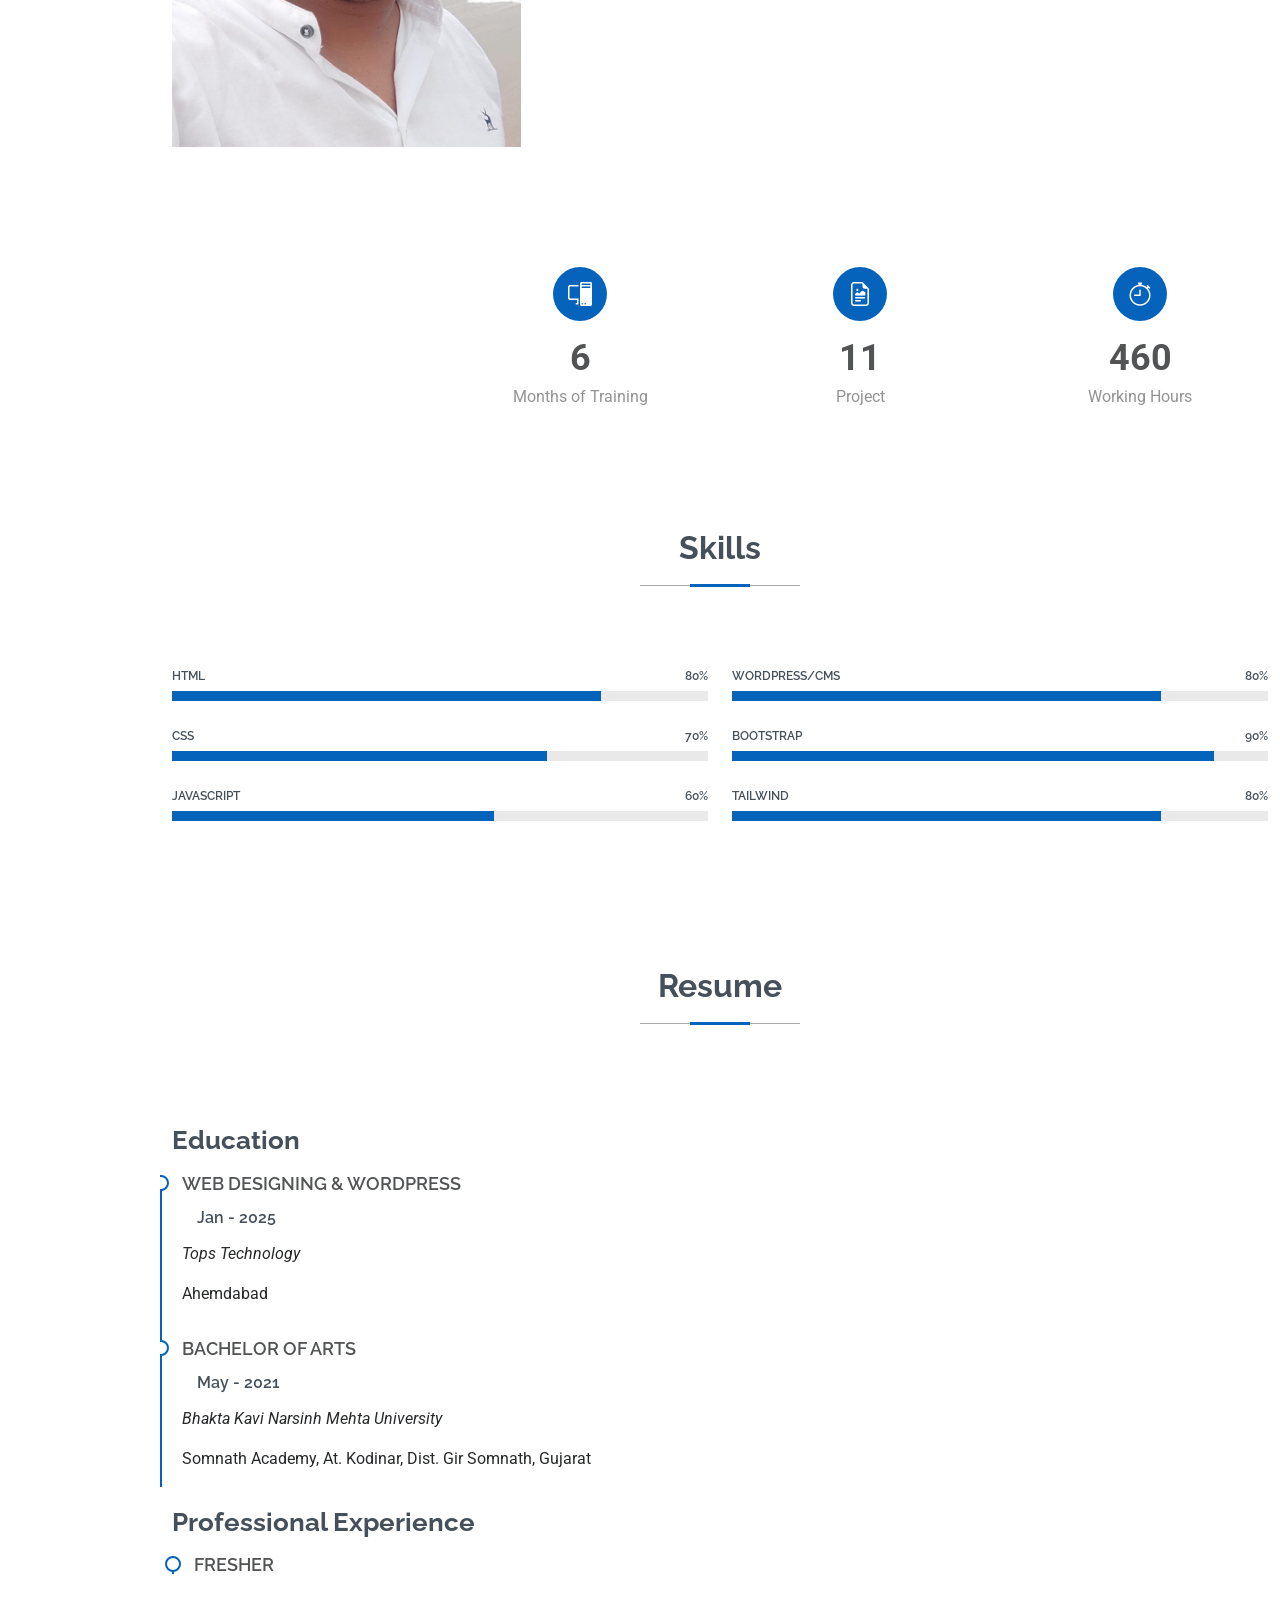
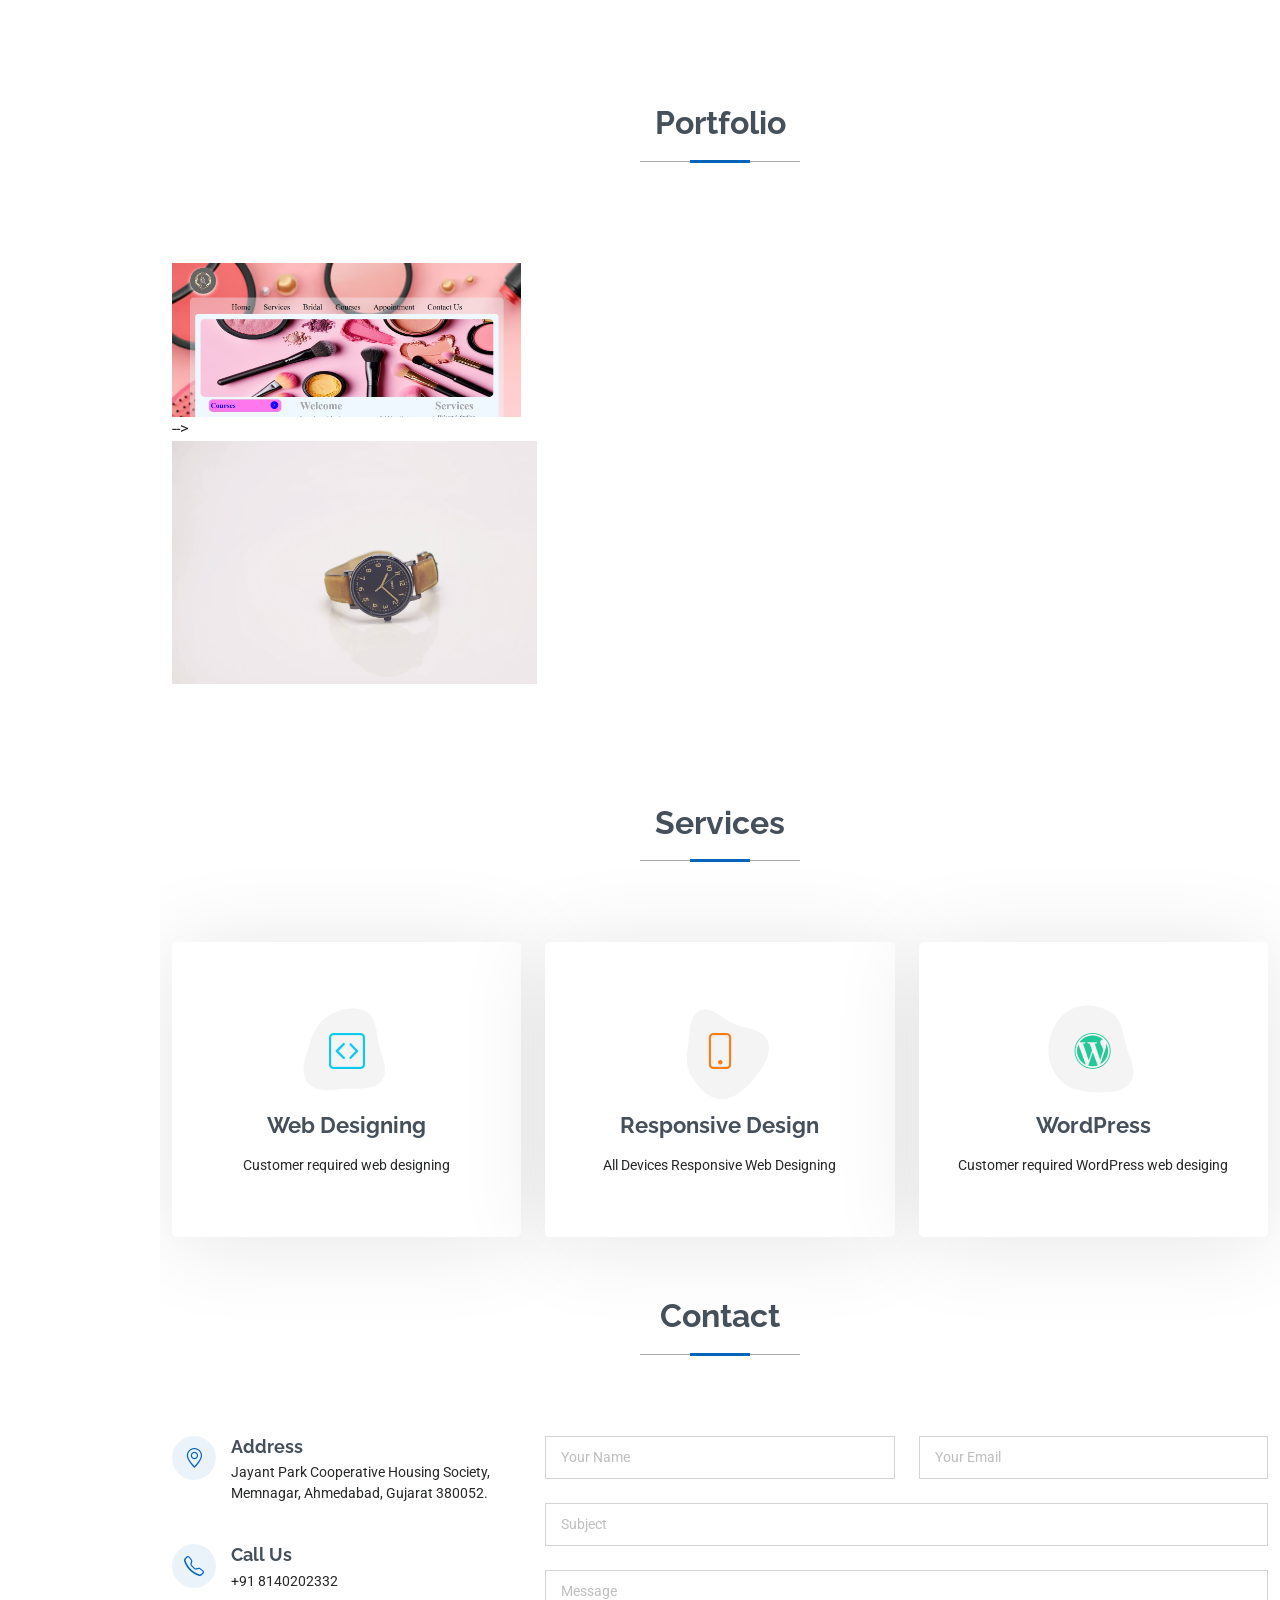
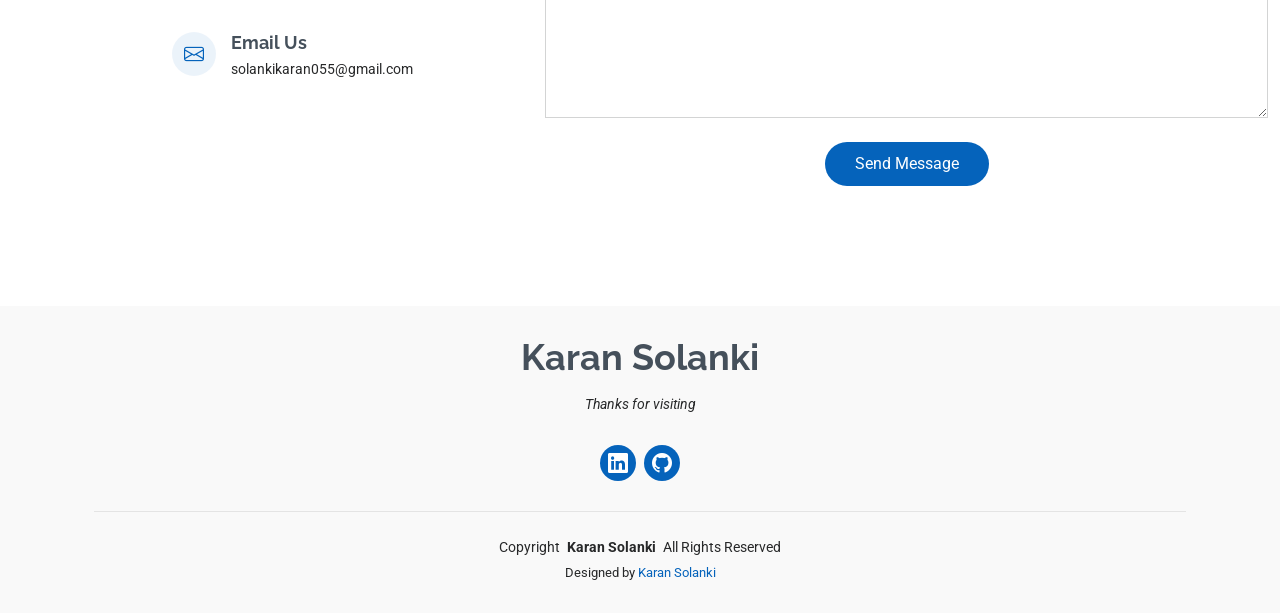
==== commit 8a8201ec: "Update index.html" ====
--- a/index.html
+++ b/index.html
@@ -320,14 +320,14 @@
             </div><!-- End Portfolio Item -->
             
 
-            <div class="col-lg-4 col-md-6 portfolio-item isotope-item filter-product">
+            <!-- <div class="col-lg-4 col-md-6 portfolio-item isotope-item filter-product">
               <img src="assets/img/masonry-portfolio/masonry-portfolio-8.jpg" class="img-fluid" alt="">
               <div class="portfolio-info">
                 <h4>Bootslander Page</h4>
                 <p><a href="https://bootslander-page-by-karan.netlify.app/">Go To Site</a></p>
                 <!-- <a href="assets/img/masonry-portfolio/masonry-portfolio-8.jpg" title="Product 3" data-gallery="portfolio-gallery-product" class="glightbox preview-link"><i class="bi bi-zoom-in"></i></a>
                 <a href="portfolio-details.html" title="More Details" class="details-link"><i class="bi bi-link-45deg"></i></a> -->
-              </div>
+              </div> -->
             </div><!-- End Portfolio Item -->
 
             <div class="col-lg-4 col-md-6 portfolio-item isotope-item filter-branding">
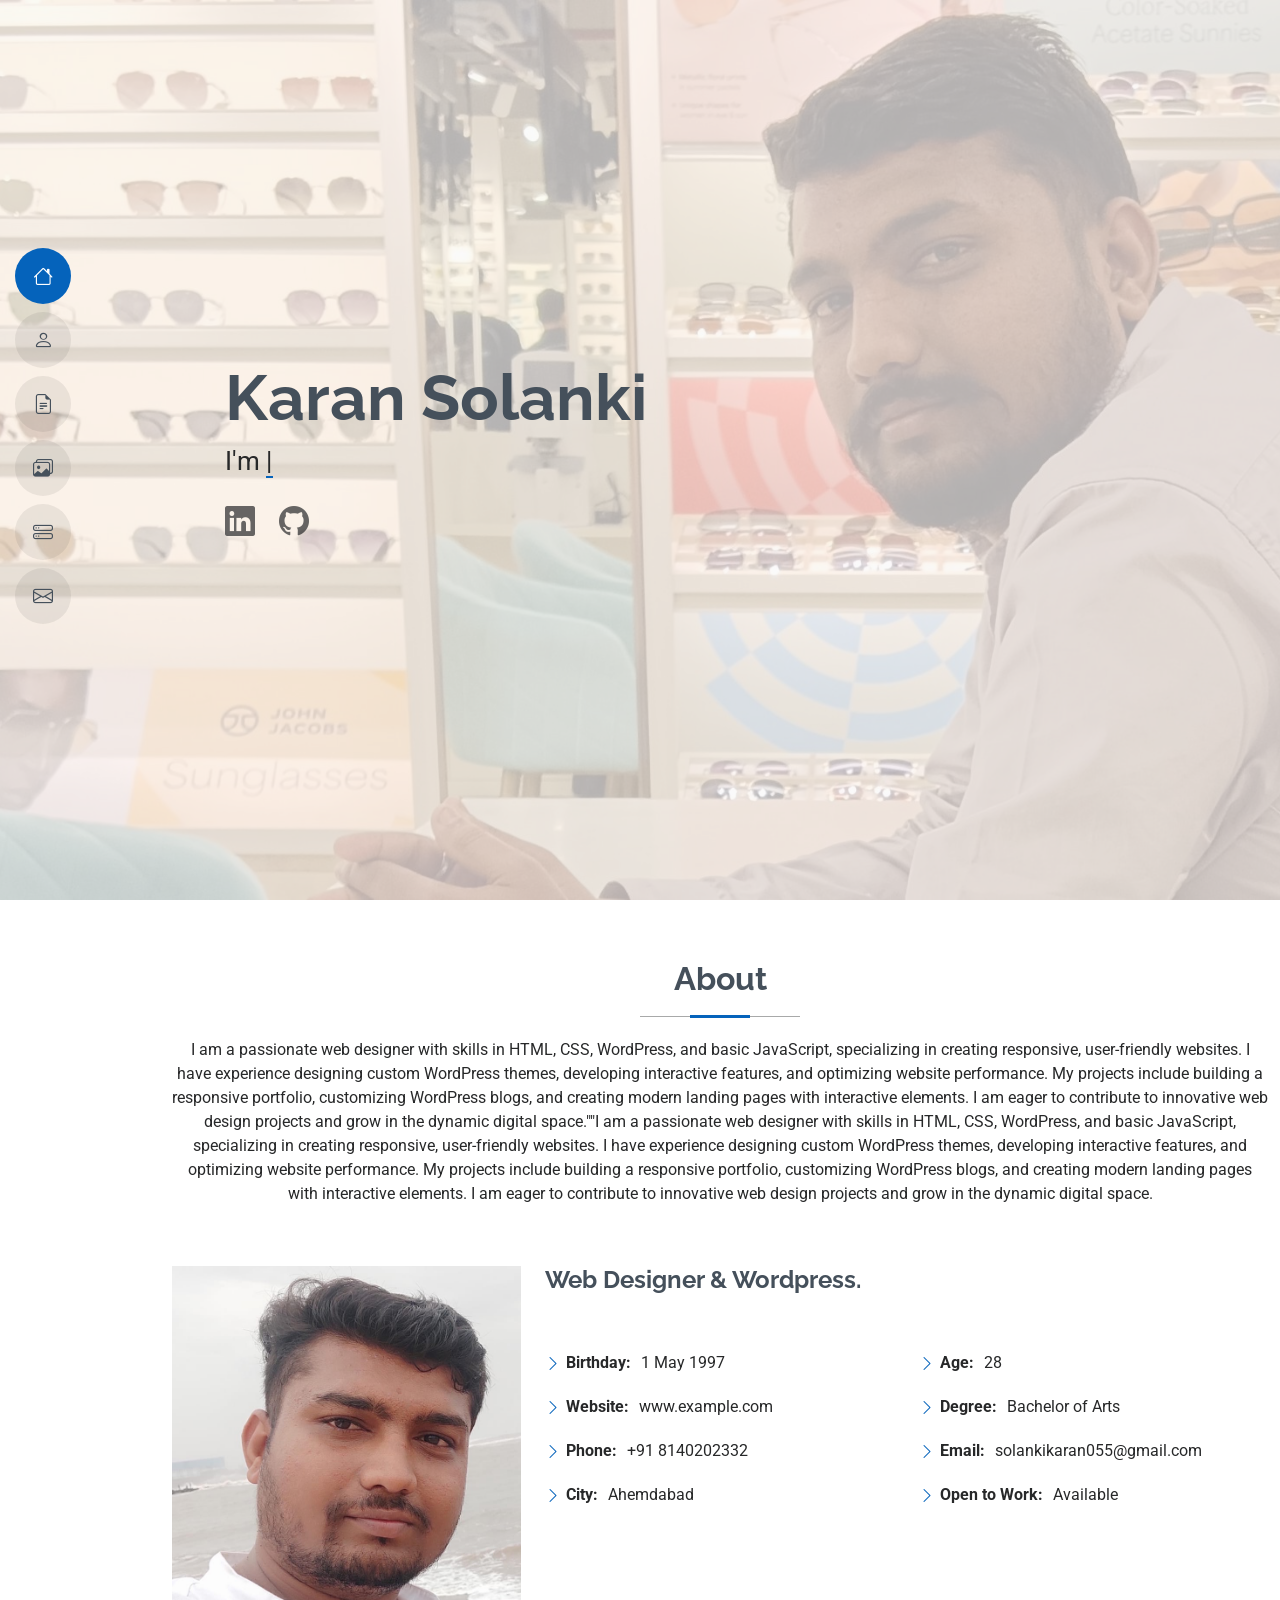
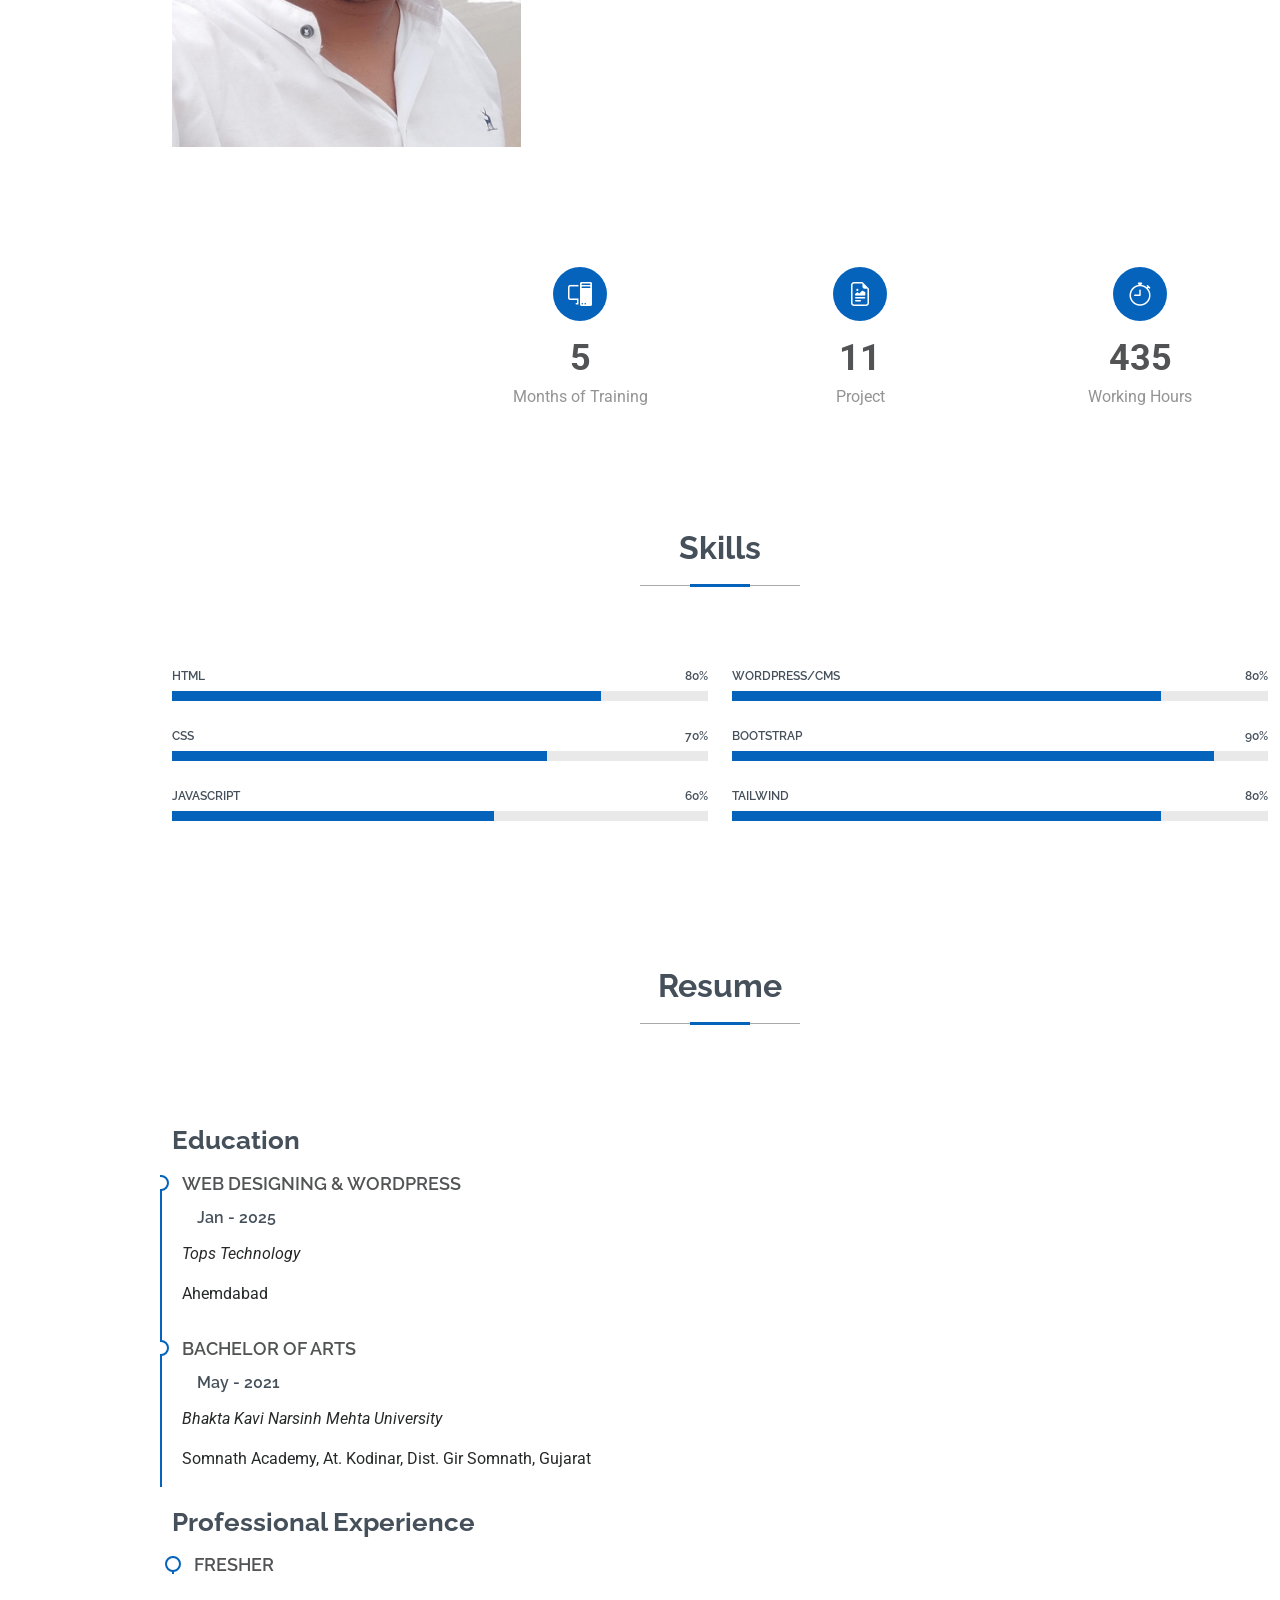
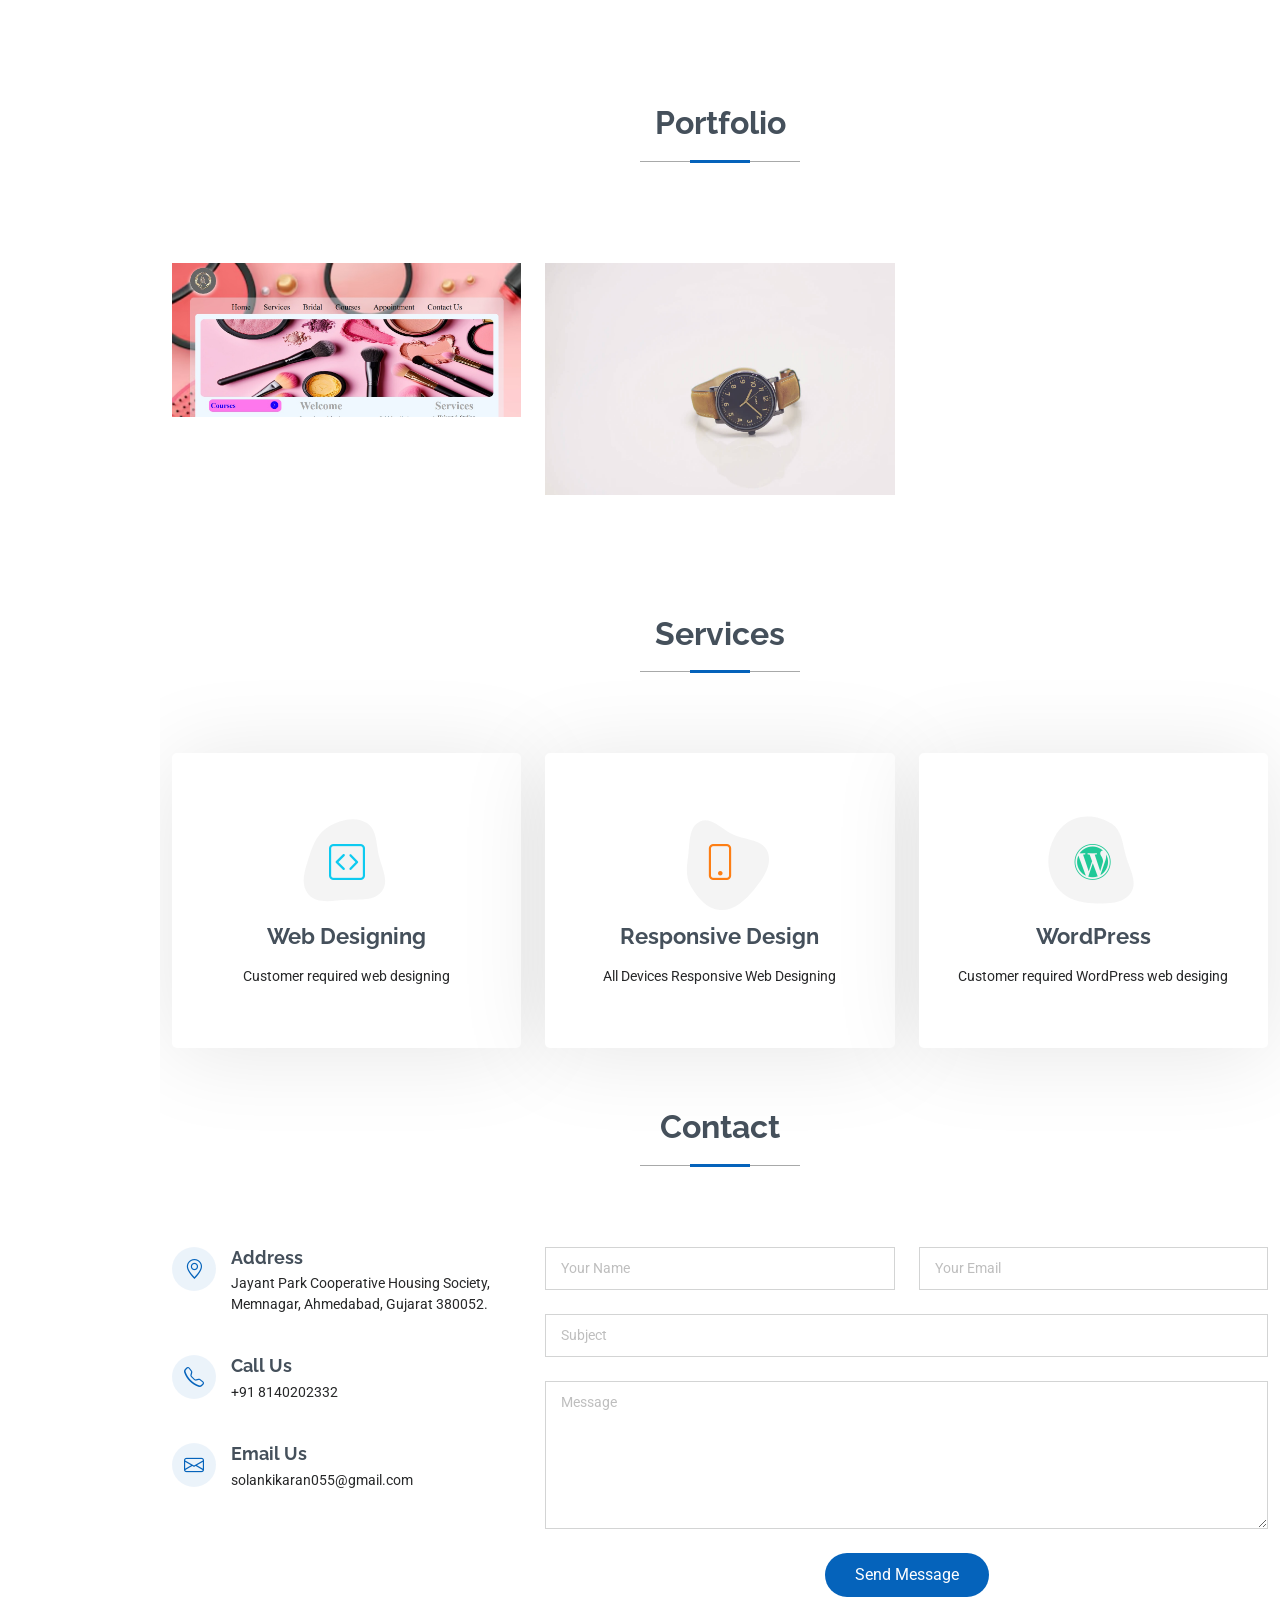
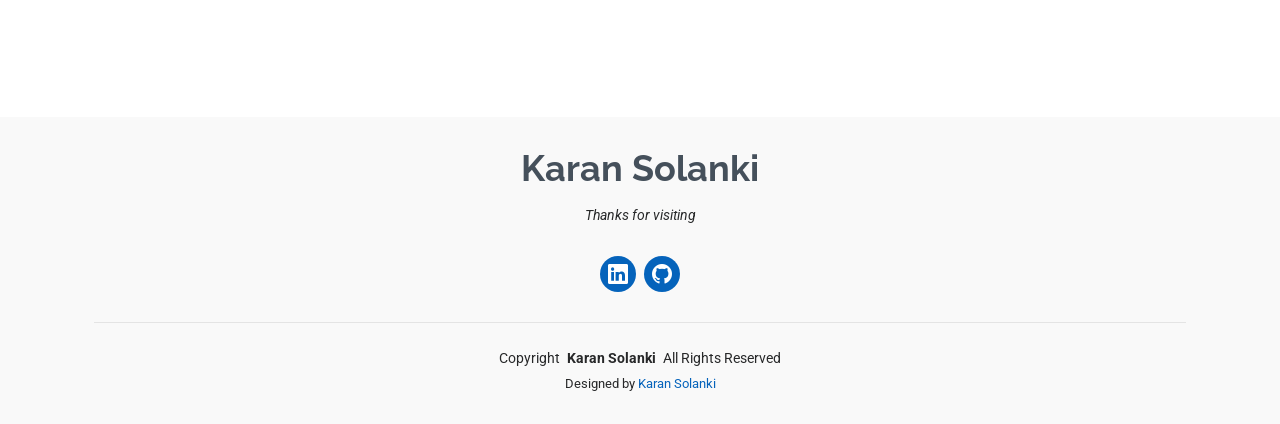
==== commit 5b6fc129: "Update index.html" ====
--- a/index.html
+++ b/index.html
@@ -318,17 +318,6 @@
                 <a href="portfolio-details.html" title="More Details" class="details-link"><i class="bi bi-link-45deg"></i></a> -->
               </div>
             </div><!-- End Portfolio Item -->
-            
-
-            <!-- <div class="col-lg-4 col-md-6 portfolio-item isotope-item filter-product">
-              <img src="assets/img/masonry-portfolio/masonry-portfolio-8.jpg" class="img-fluid" alt="">
-              <div class="portfolio-info">
-                <h4>Bootslander Page</h4>
-                <p><a href="https://bootslander-page-by-karan.netlify.app/">Go To Site</a></p>
-                <!-- <a href="assets/img/masonry-portfolio/masonry-portfolio-8.jpg" title="Product 3" data-gallery="portfolio-gallery-product" class="glightbox preview-link"><i class="bi bi-zoom-in"></i></a>
-                <a href="portfolio-details.html" title="More Details" class="details-link"><i class="bi bi-link-45deg"></i></a> -->
-              </div> -->
-            </div><!-- End Portfolio Item -->
 
             <div class="col-lg-4 col-md-6 portfolio-item isotope-item filter-branding">
               <img src="assets/img/masonry-portfolio/masonry-portfolio-9.jpg" class="img-fluid" alt="">
